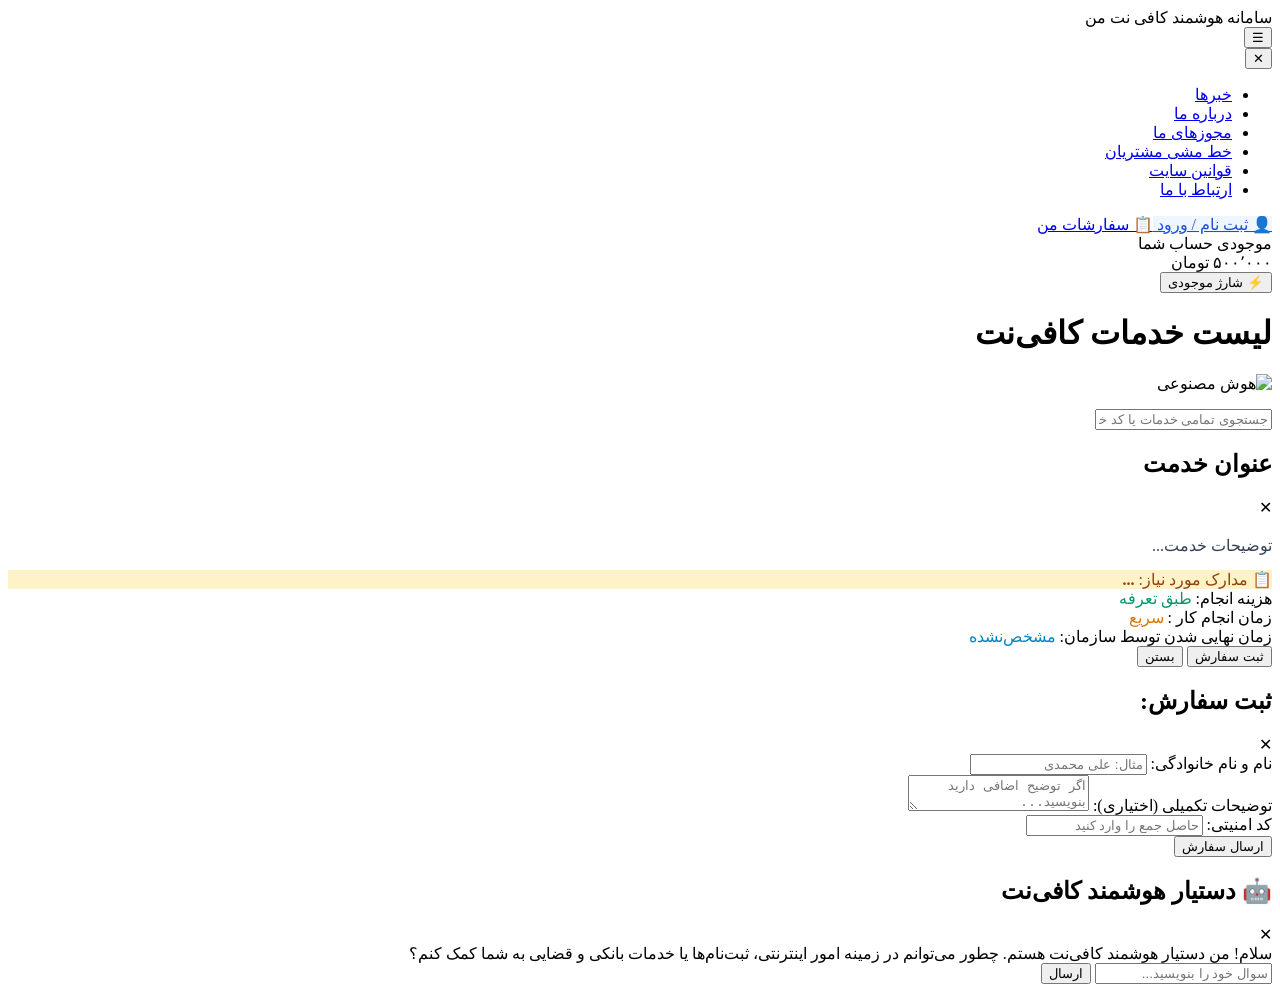
==== index.html @ 896f953a "Add files via upload" ====
<!DOCTYPE html>
<html lang="fa" dir="rtl">
<head>
  <meta charset="UTF-8">
  <meta name="viewport" content="width=device-width, initial-scale=1.0, maximum-scale=1.0, user-scalable=no">
  <title>سامانه هوشمند کافی‌نت من</title>
 
  <link rel="stylesheet" href="css/style.css">
  <script src="nav.js"></script>
</head>
<body>
  <!-- هدر و منو از nav.js لود می‌شود -->

  <!-- محتوای اصلی -->
  <main>
    <h1 class="section-title" id="categoryTitle">لیست خدمات کافی‌نت</h1>
    <div class="categories-bar" id="categoriesBar"></div>
    <div class="services-grid" id="servicesGrid"></div>
  </main>

  <!-- دکمه ربات هوش مصنوعی -->
  <div class="ai-bot-btn" id="aiBtn" title="گفتگو با هوش مصنوعی">
    <img src="ia/ai.svg" alt="هوش مصنوعی" style="width:32px; height:32px; object-fit:contain;">
  </div>

  <!-- کادر جستجو -->
  <footer>
    <div class="search-container">
      <ul class="search-results-list" id="searchResults"></ul>
      <div class="search-box">
        <input type="text" id="searchInput" 
               placeholder="جستجوی تمامی خدمات یا کد خدمت..."
               autocomplete="off">
      </div>
    </div>
  </footer>

  <!-- مدال جزئیات خدمت -->
  <div class="modal" id="serviceModal">
    <div class="modal-content">
      <div class="modal-header">
        <h2 id="modalTitle">عنوان خدمت</h2>
        <span style="cursor:pointer;" class="close-btn-trigger">✕</span>
      </div>
      <div class="modal-body">
        <p id="modalDesc" style="margin-bottom: 12px; line-height: 1.6; color: #334155;">توضیحات خدمت...</p>
       
        <div class="info-badge" style="background-color: #fef3c7; color: #92400e;">
          <span>📋 مدارک مورد نیاز:</span>
          <span id="modalDocs" style="font-weight: bold;">...</span>
        </div>
        <div class="info-badge">
          <span>هزینه انجام:</span>
          <span id="modalCost" style="color: #059669;">طبق تعرفه</span>
        </div>
        <div class="info-badge">
          <span>زمان انجام کار :</span>
          <span id="modalTime" style="color: #d97706;">سریع</span>
        </div>
        <div class="info-badge">
          <span>زمان نهایی شدن توسط سازمان:</span>
          <span id="modalSystemTime" style="color: #0284c7;">مشخص‌نشده</span>
        </div>
        <div class="btn-group">
          <button class="order-btn" id="openOrderFromServiceBtn">ثبت سفارش</button>
          <button class="close-modal-btn close-btn-trigger">بستن</button>
        </div>
      </div>
    </div>
  </div>

  <!-- مدال ثبت سفارش -->
  <div class="modal" id="orderModal">
    <div class="modal-content">
      <div class="modal-header">
        <h2>ثبت سفارش: <span id="orderServiceTitle" style="color: var(--secondary-color);"></span></h2>
        <span style="cursor:pointer;" class="close-btn-trigger">✕</span>
      </div>
      <form id="orderForm">
        <div class="form-group">
          <label>نام و نام خانوادگی:</label>
          <input type="text" id="custName" required placeholder="مثال: علی محمدی">
        </div>
        <div id="dynamicInputsContainer"></div>
        <div class="form-group">
          <label>توضیحات تکمیلی (اختیاری):</label>
          <textarea id="custNotes" rows="2" placeholder="اگر توضیح اضافی دارید بنویسید..."></textarea>
        </div>
        <div class="form-group" id="captchaBox">
          <label>کد امنیتی: <span id="captchaQuestion" style="color:#1e3a8a; font-weight:800;"></span></label>
          <input type="number" id="captchaAnswer" required placeholder="حاصل جمع را وارد کنید" inputmode="numeric">
        </div>
        <button type="submit" class="submit-order-btn" id="submitBtn">ارسال سفارش</button>
      </form>
    </div>
  </div>

  <!-- مدال هوش مصنوعی -->
  <div class="modal" id="aiModal">
    <div class="modal-content">
      <div class="modal-header">
        <h2>🤖 دستیار هوشمند کافی‌نت</h2>
        <span style="cursor:pointer;" class="close-btn-trigger">✕</span>
      </div>
      <div class="chat-box" id="chatBox">
        <div class="chat-msg ai">سلام! من دستیار هوشمند کافی‌نت هستم. چطور می‌توانم در زمینه امور اینترنتی، ثبت‌نام‌ها یا خدمات بانکی و قضایی به شما کمک کنم؟</div>
      </div>
      <div class="chat-input-area">
        <input type="text" id="chatInput" placeholder="سوال خود را بنویسید...">
        <button class="chat-send-btn" id="aiSendBtn">ارسال</button>
      </div>
    </div>
  </div>

  <script type="module" src="index.js"></script>
</body>
</html>
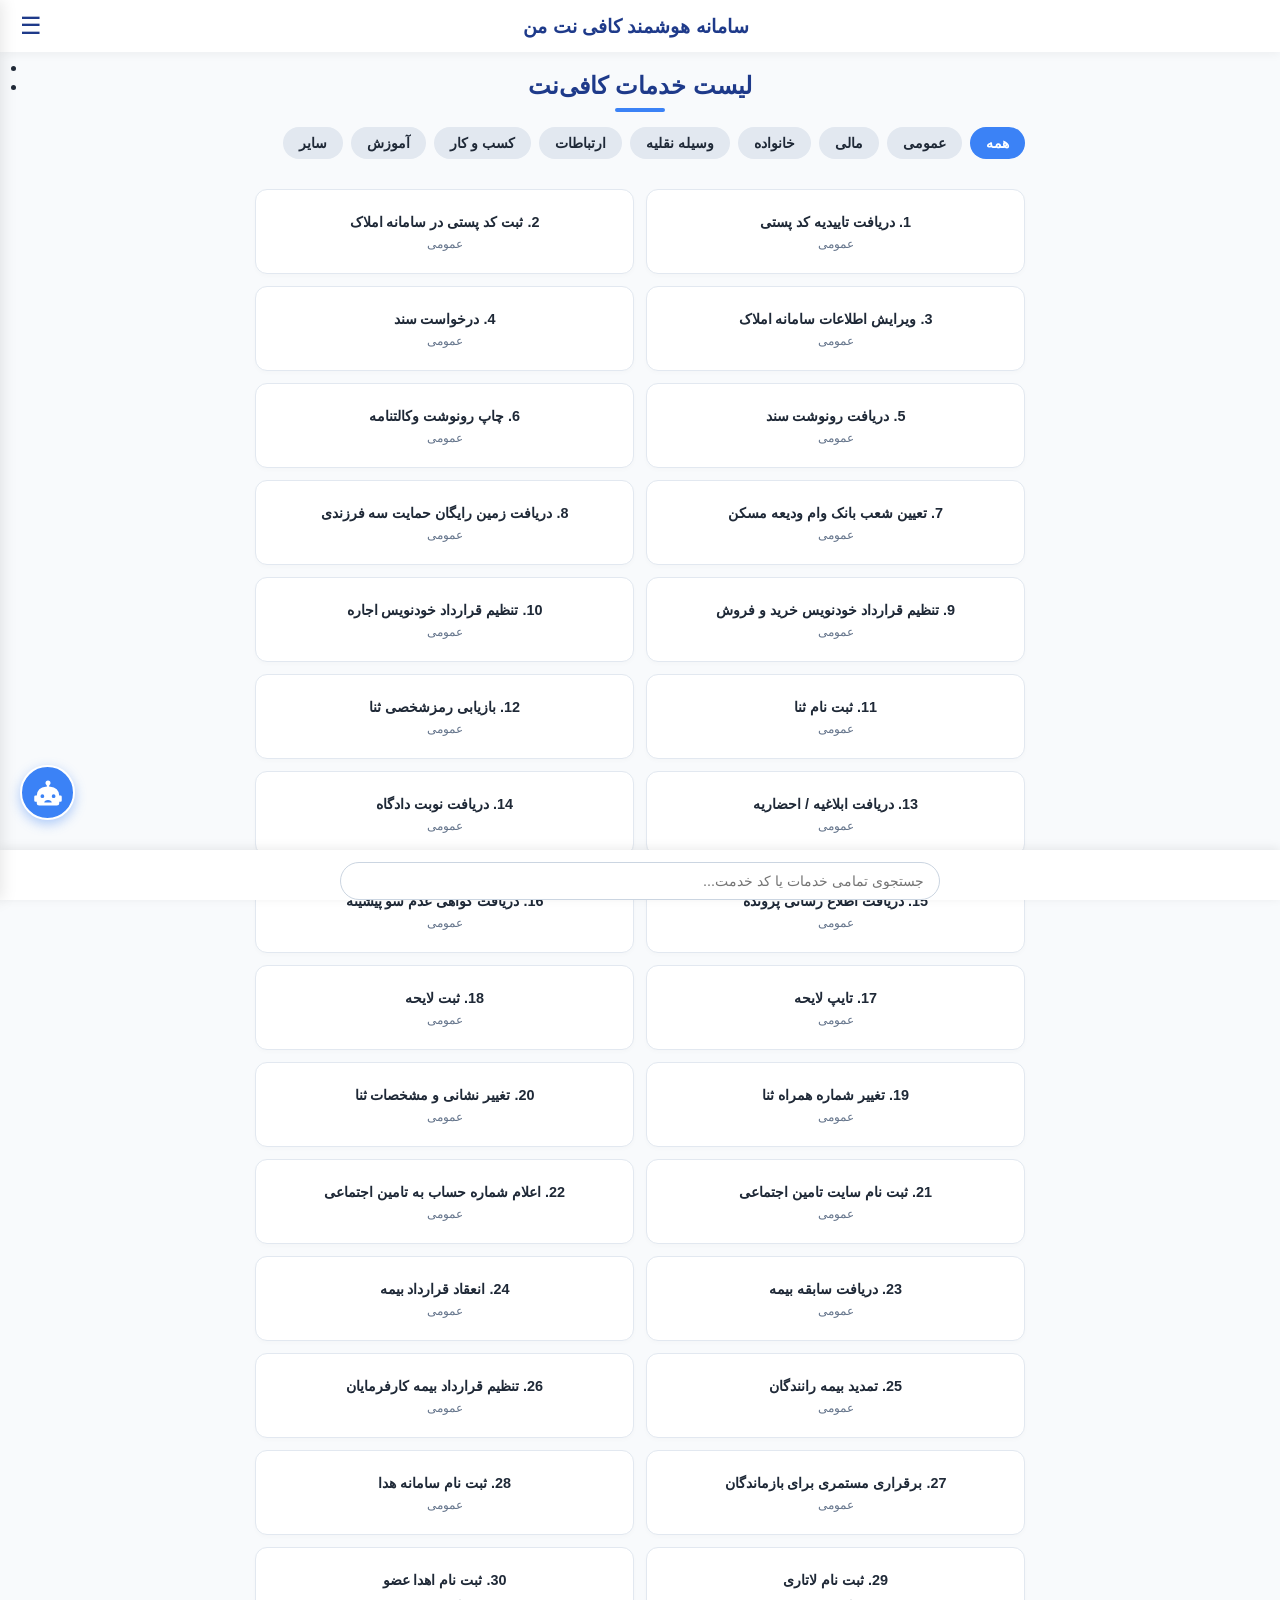
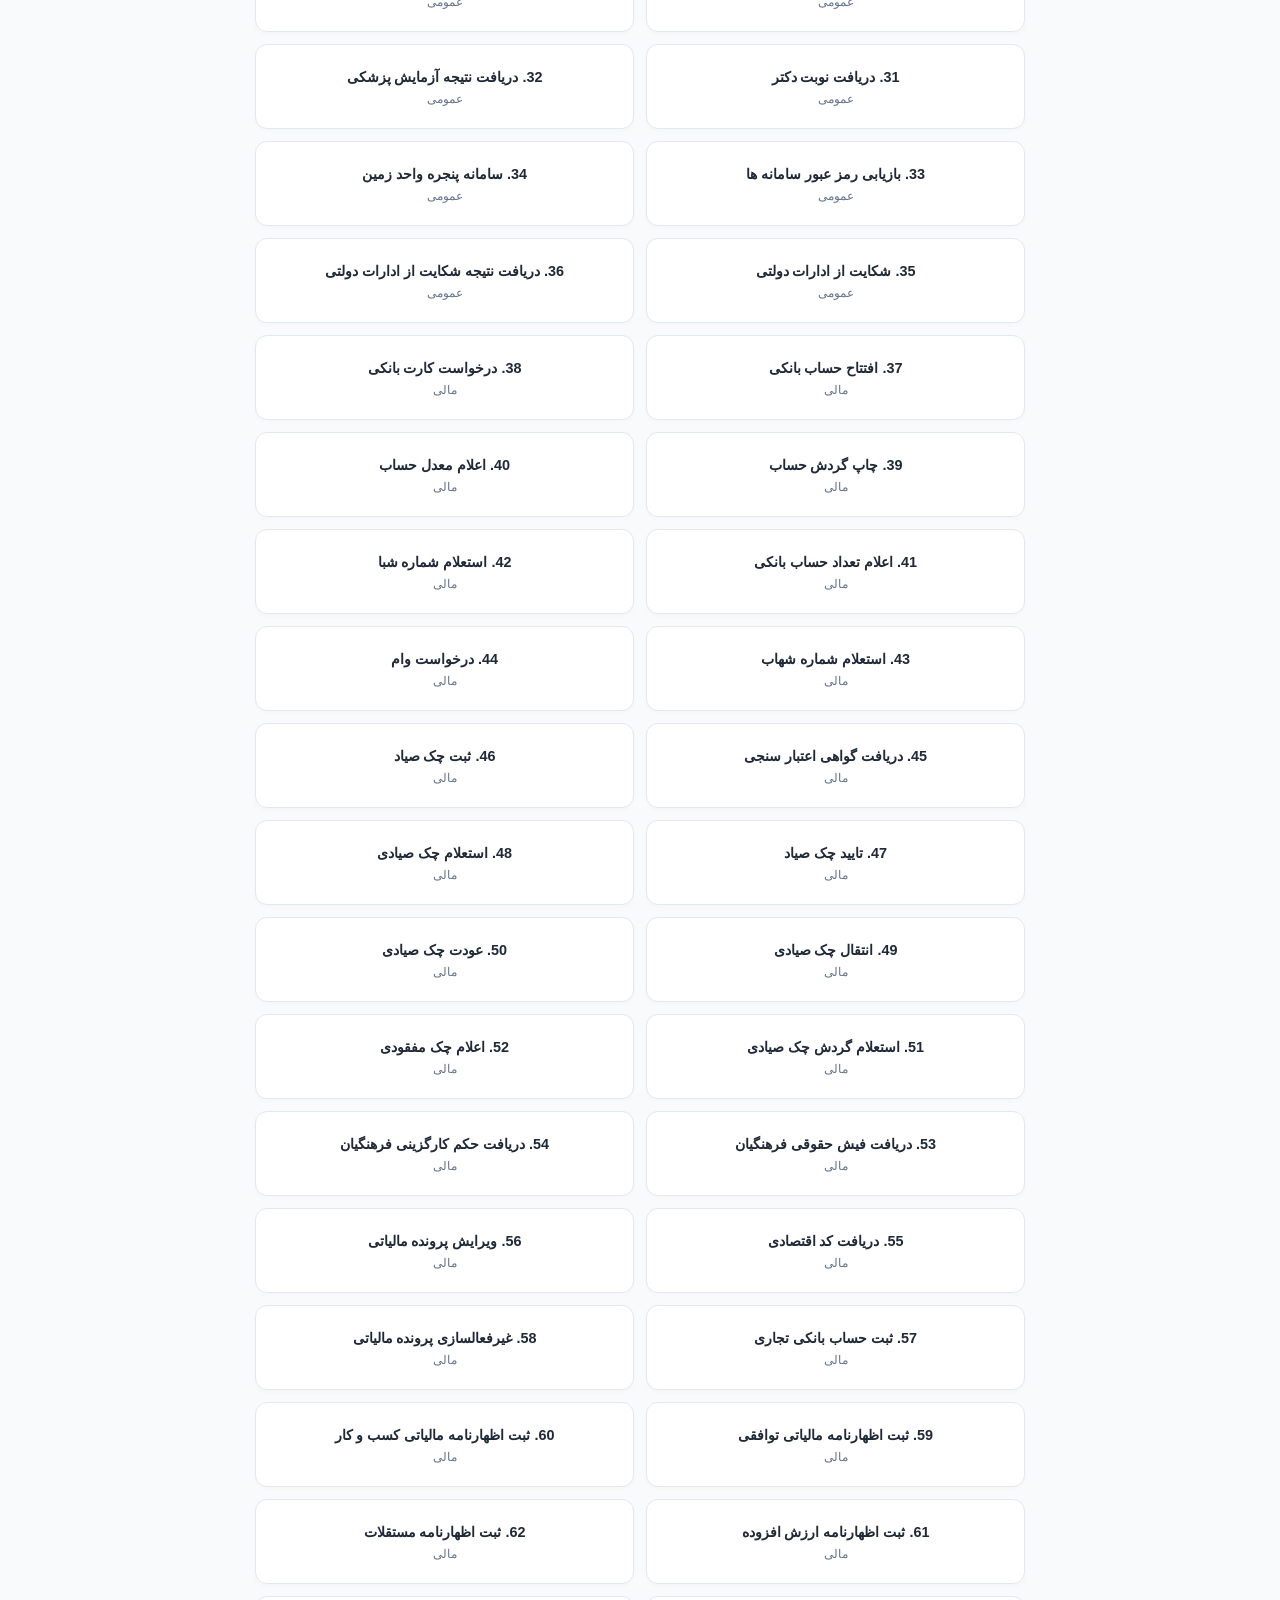
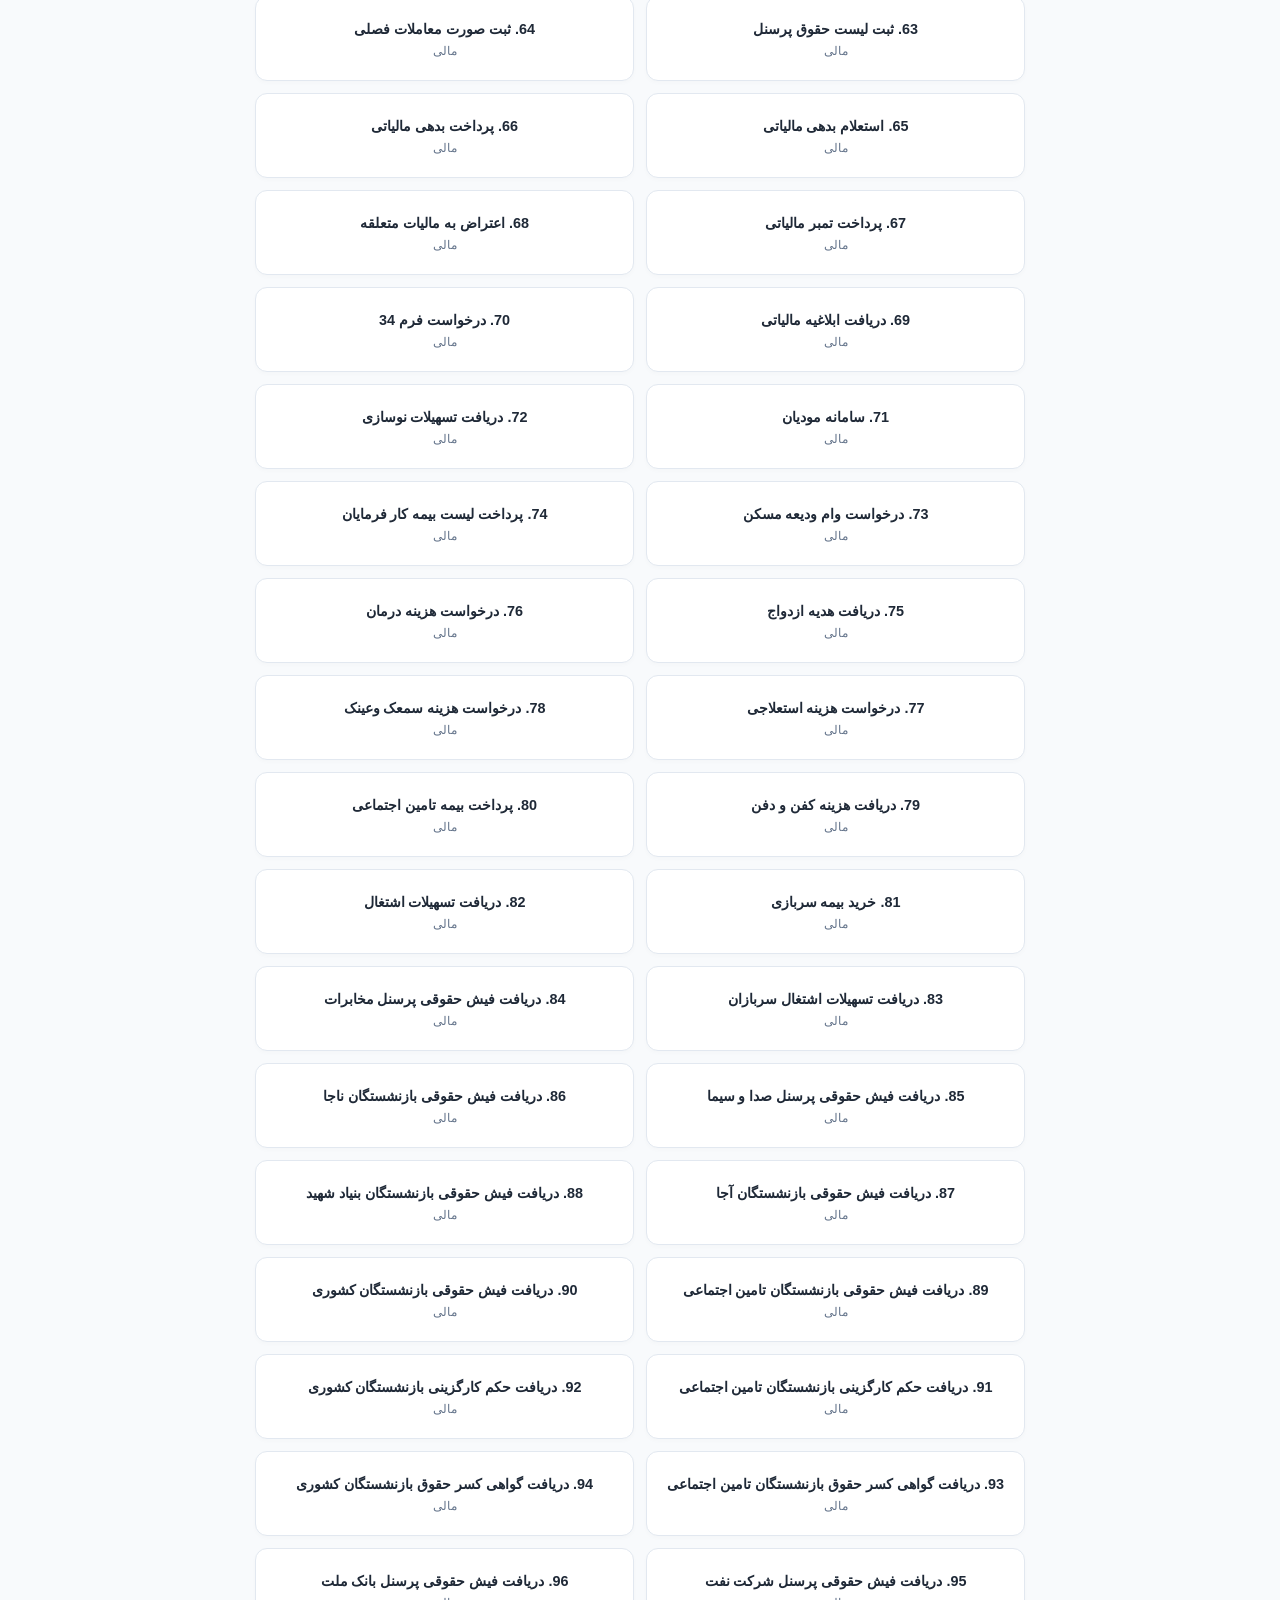
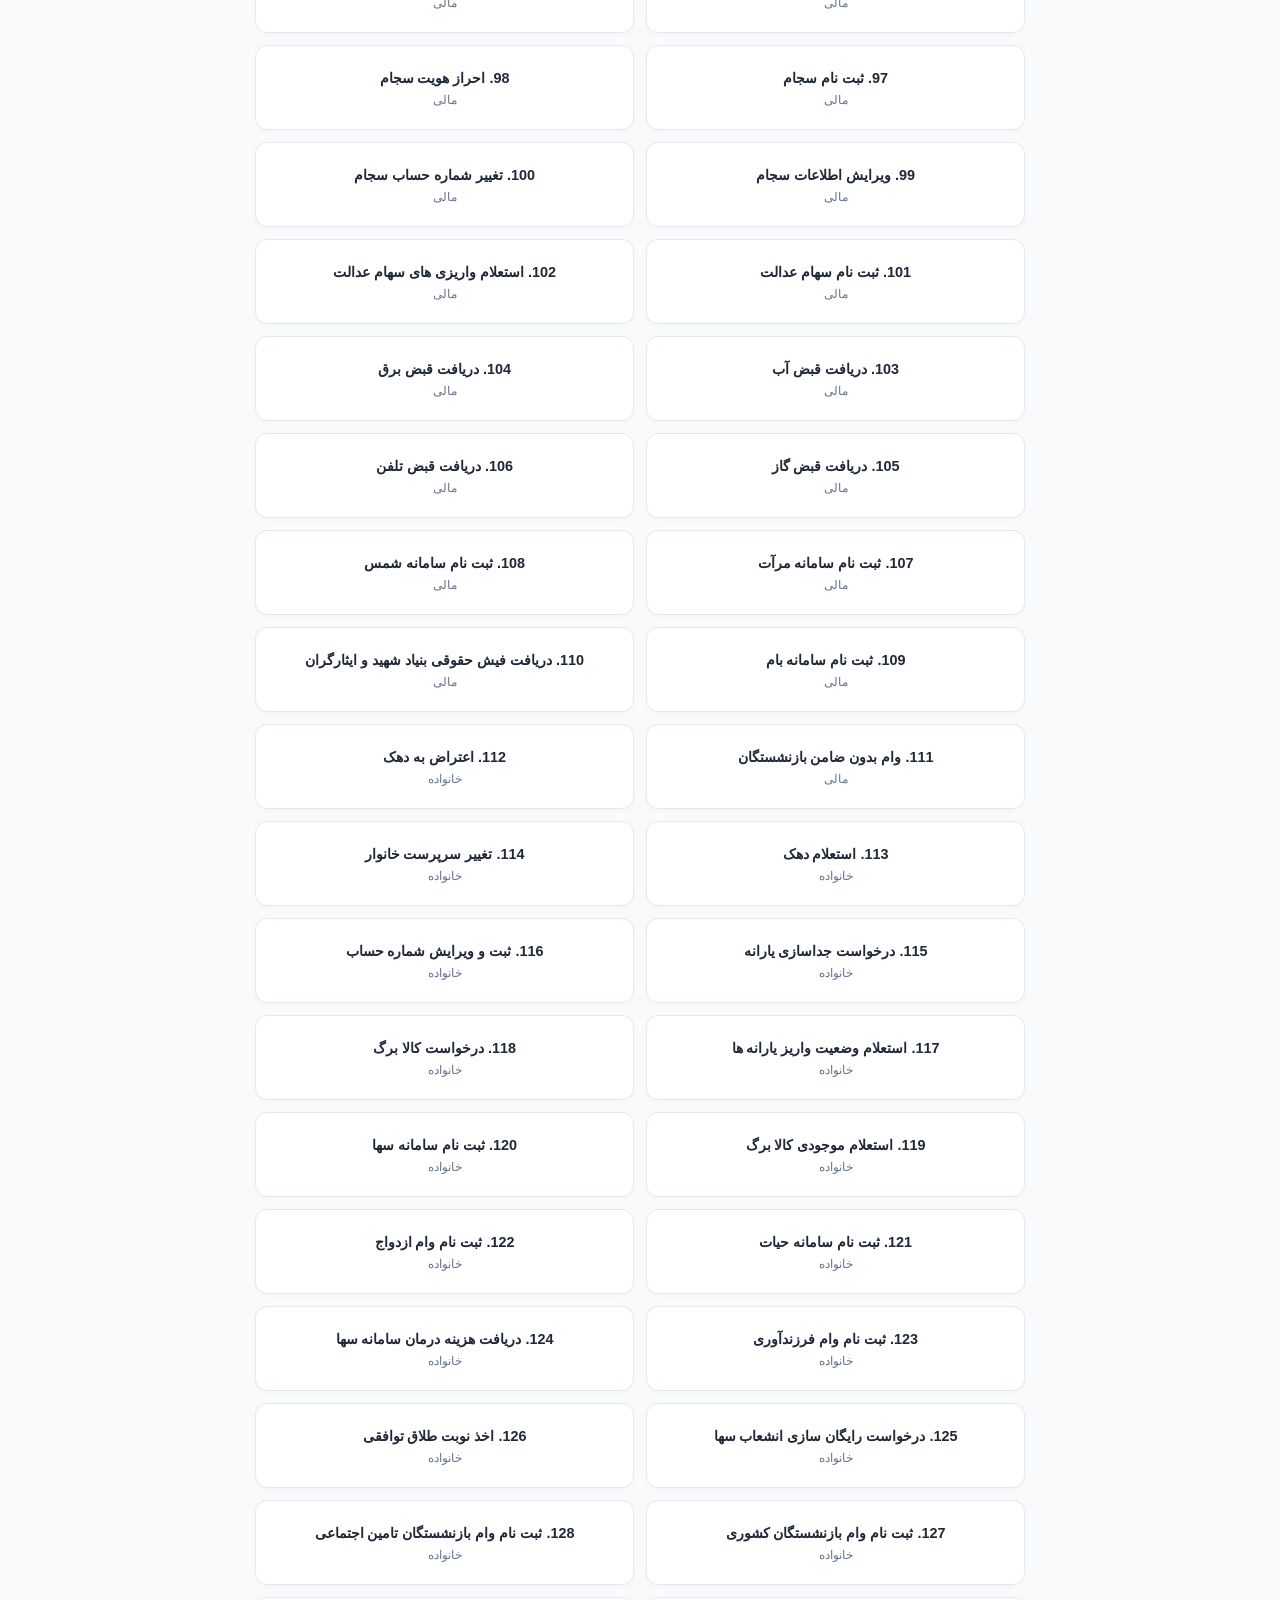
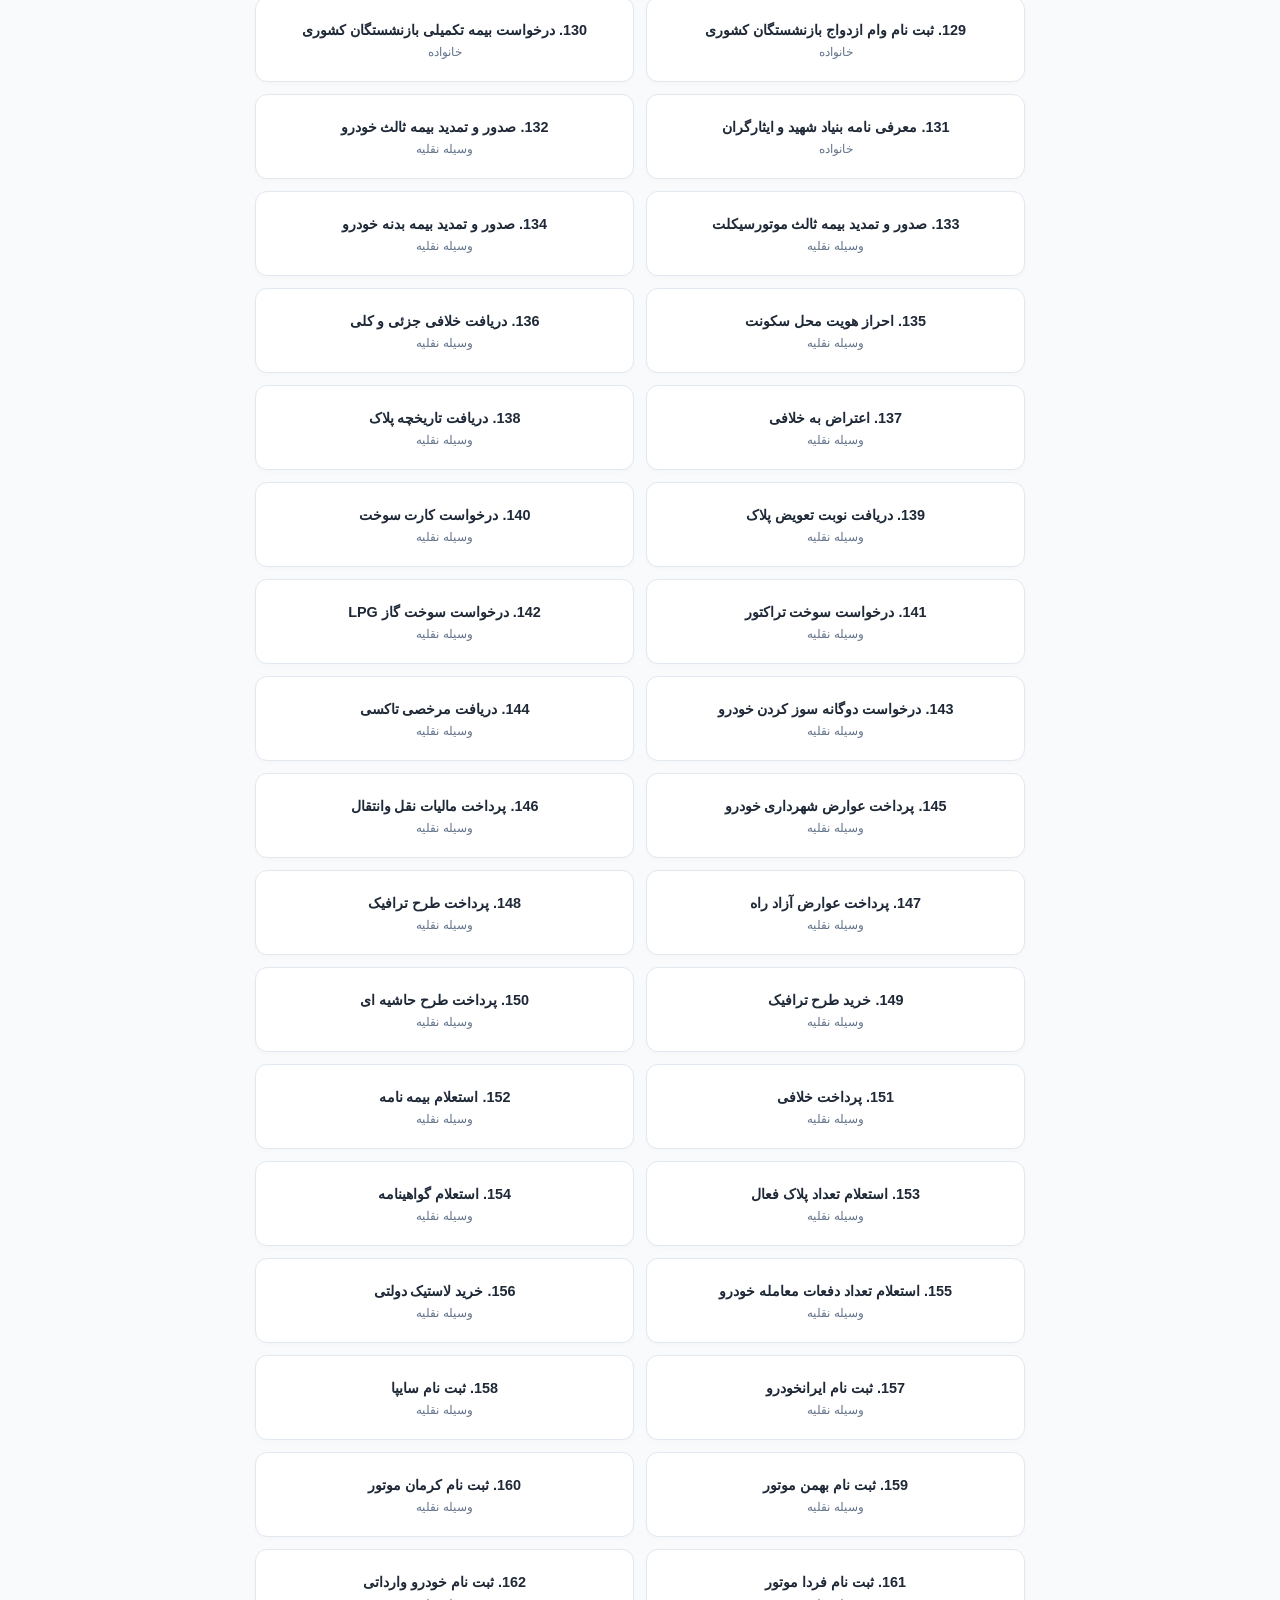
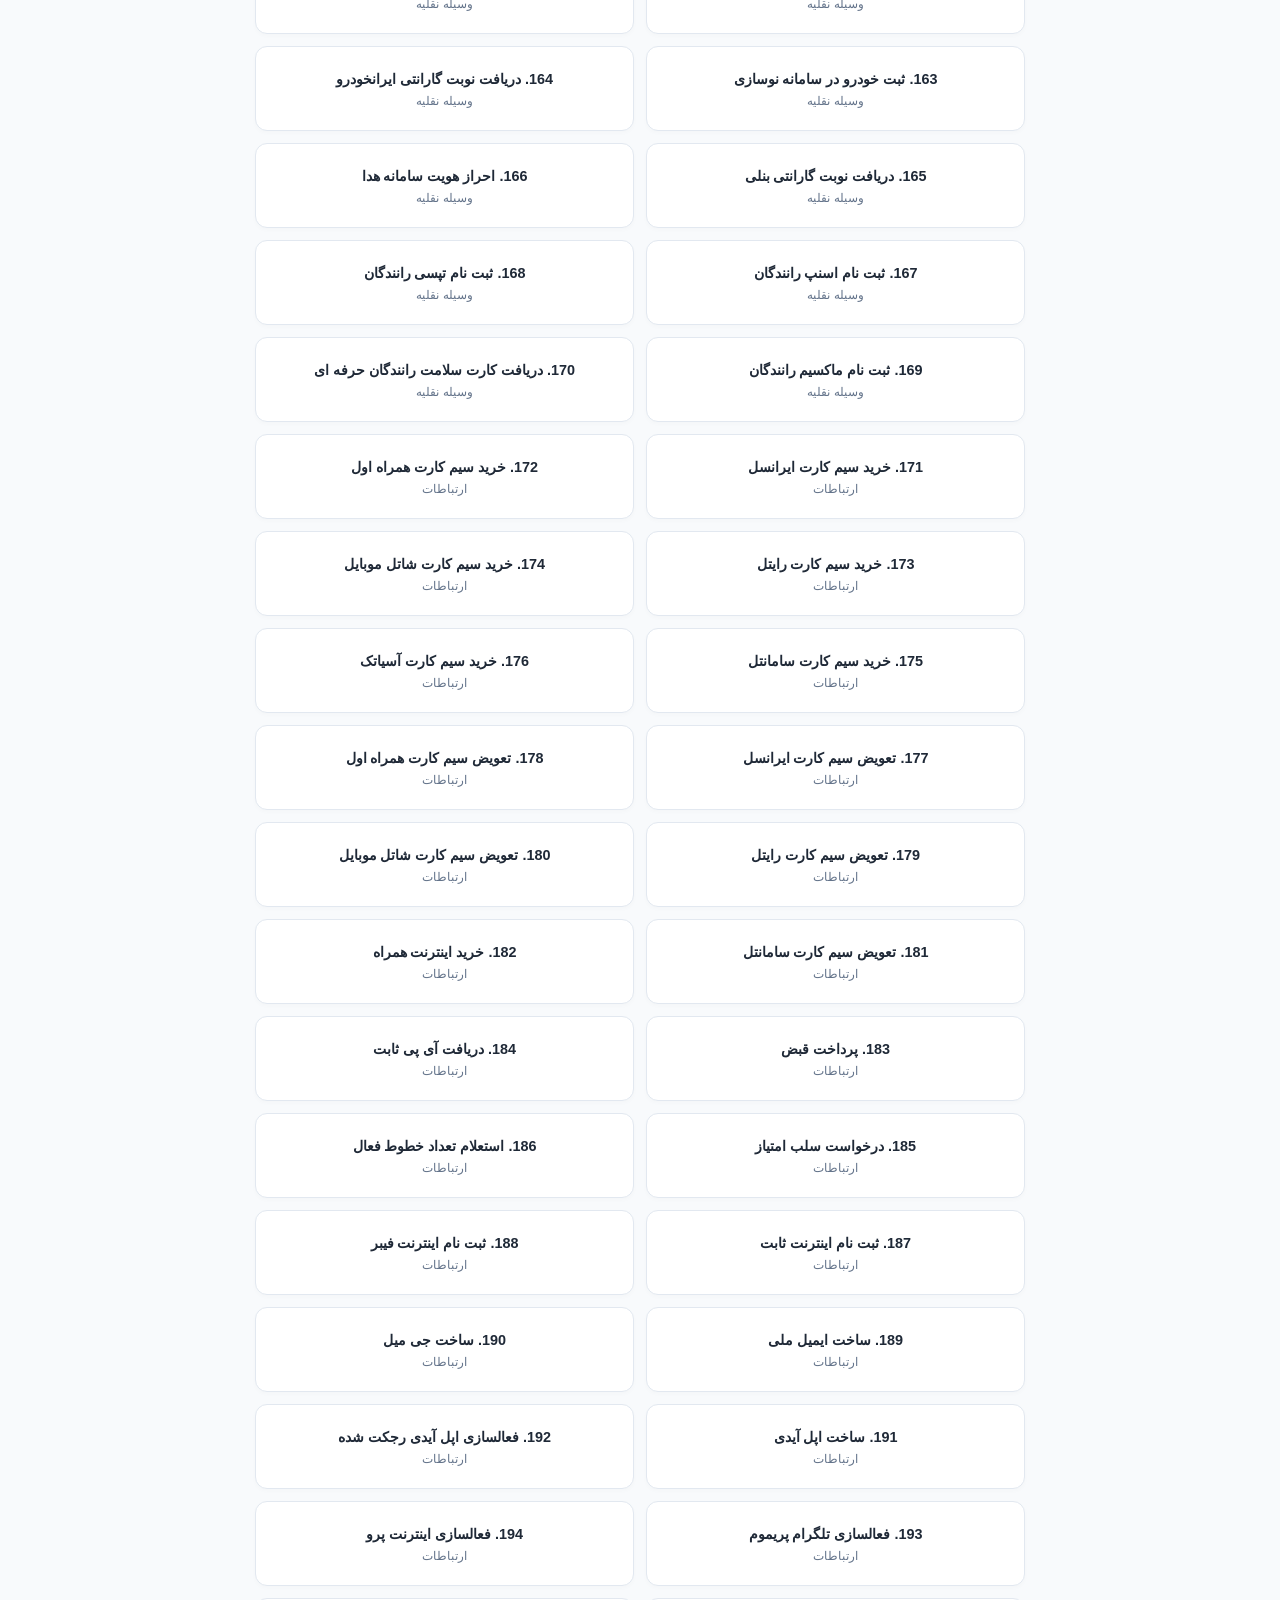
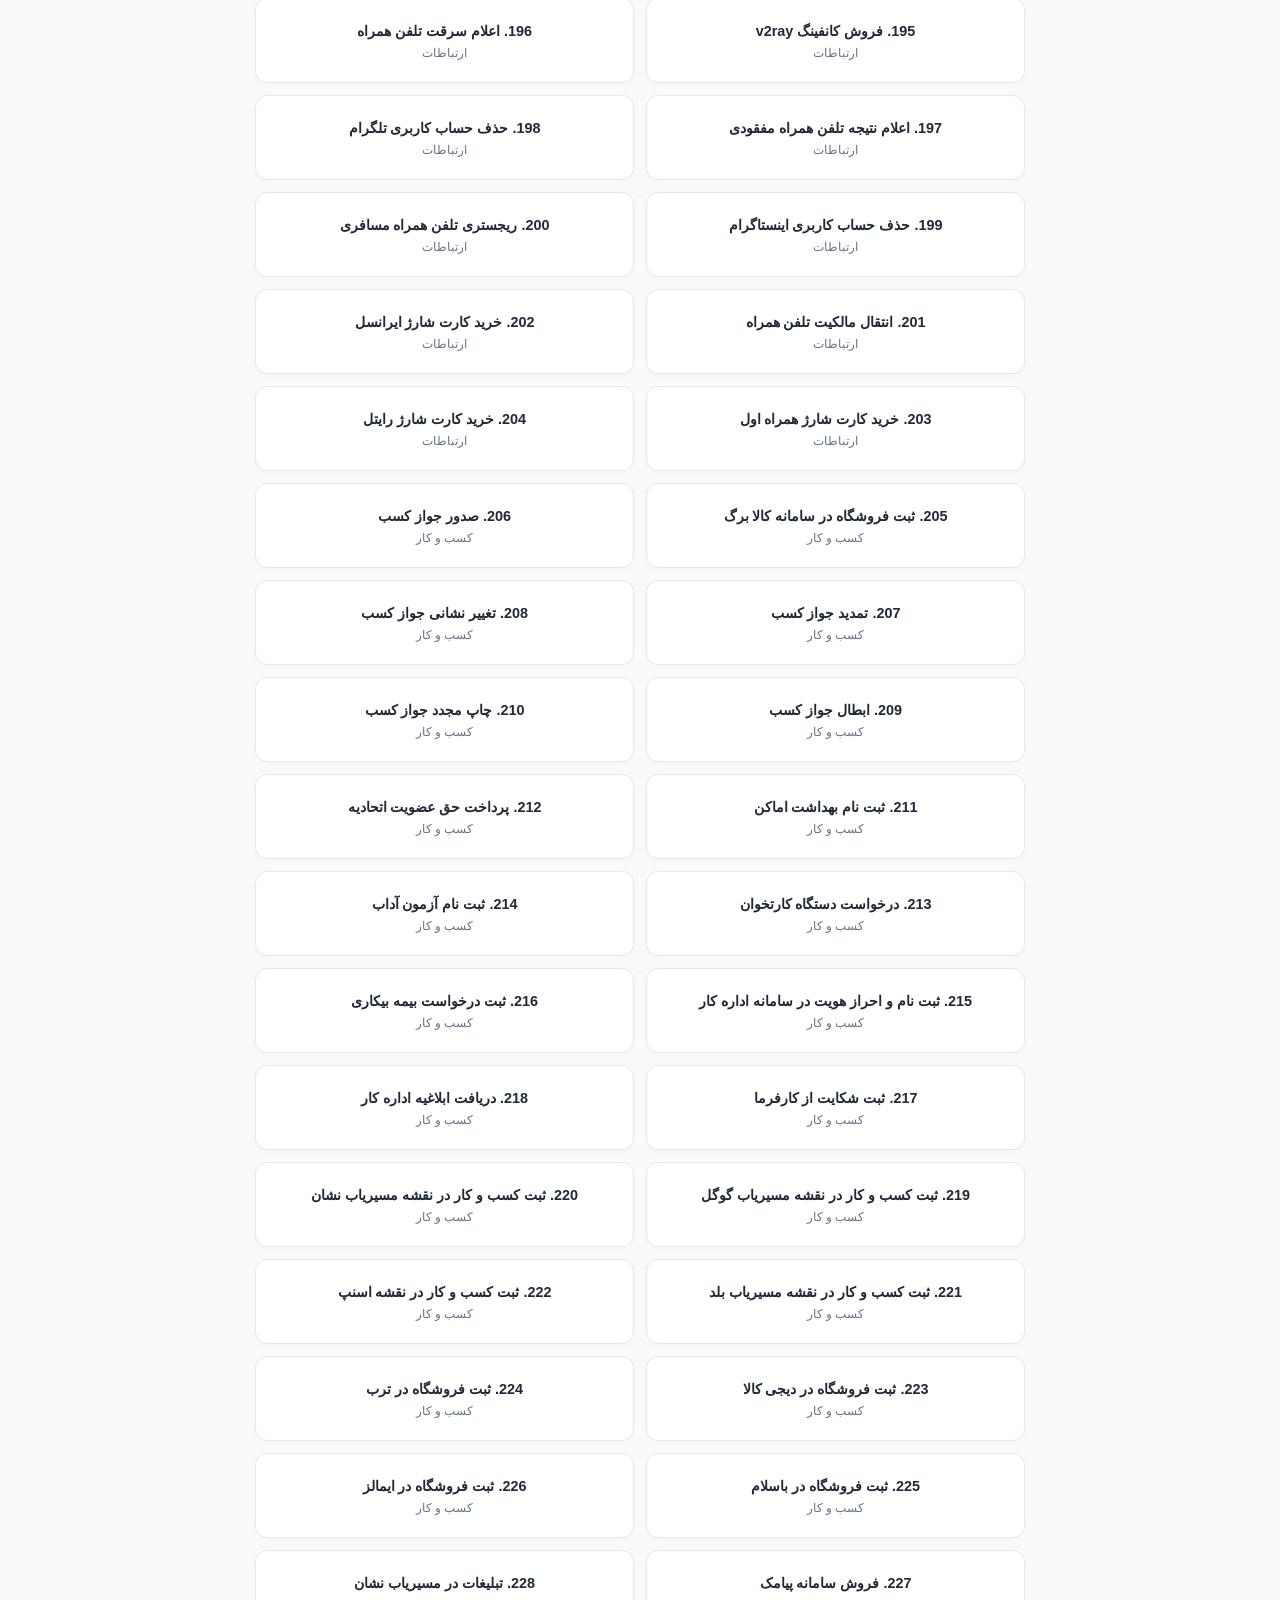
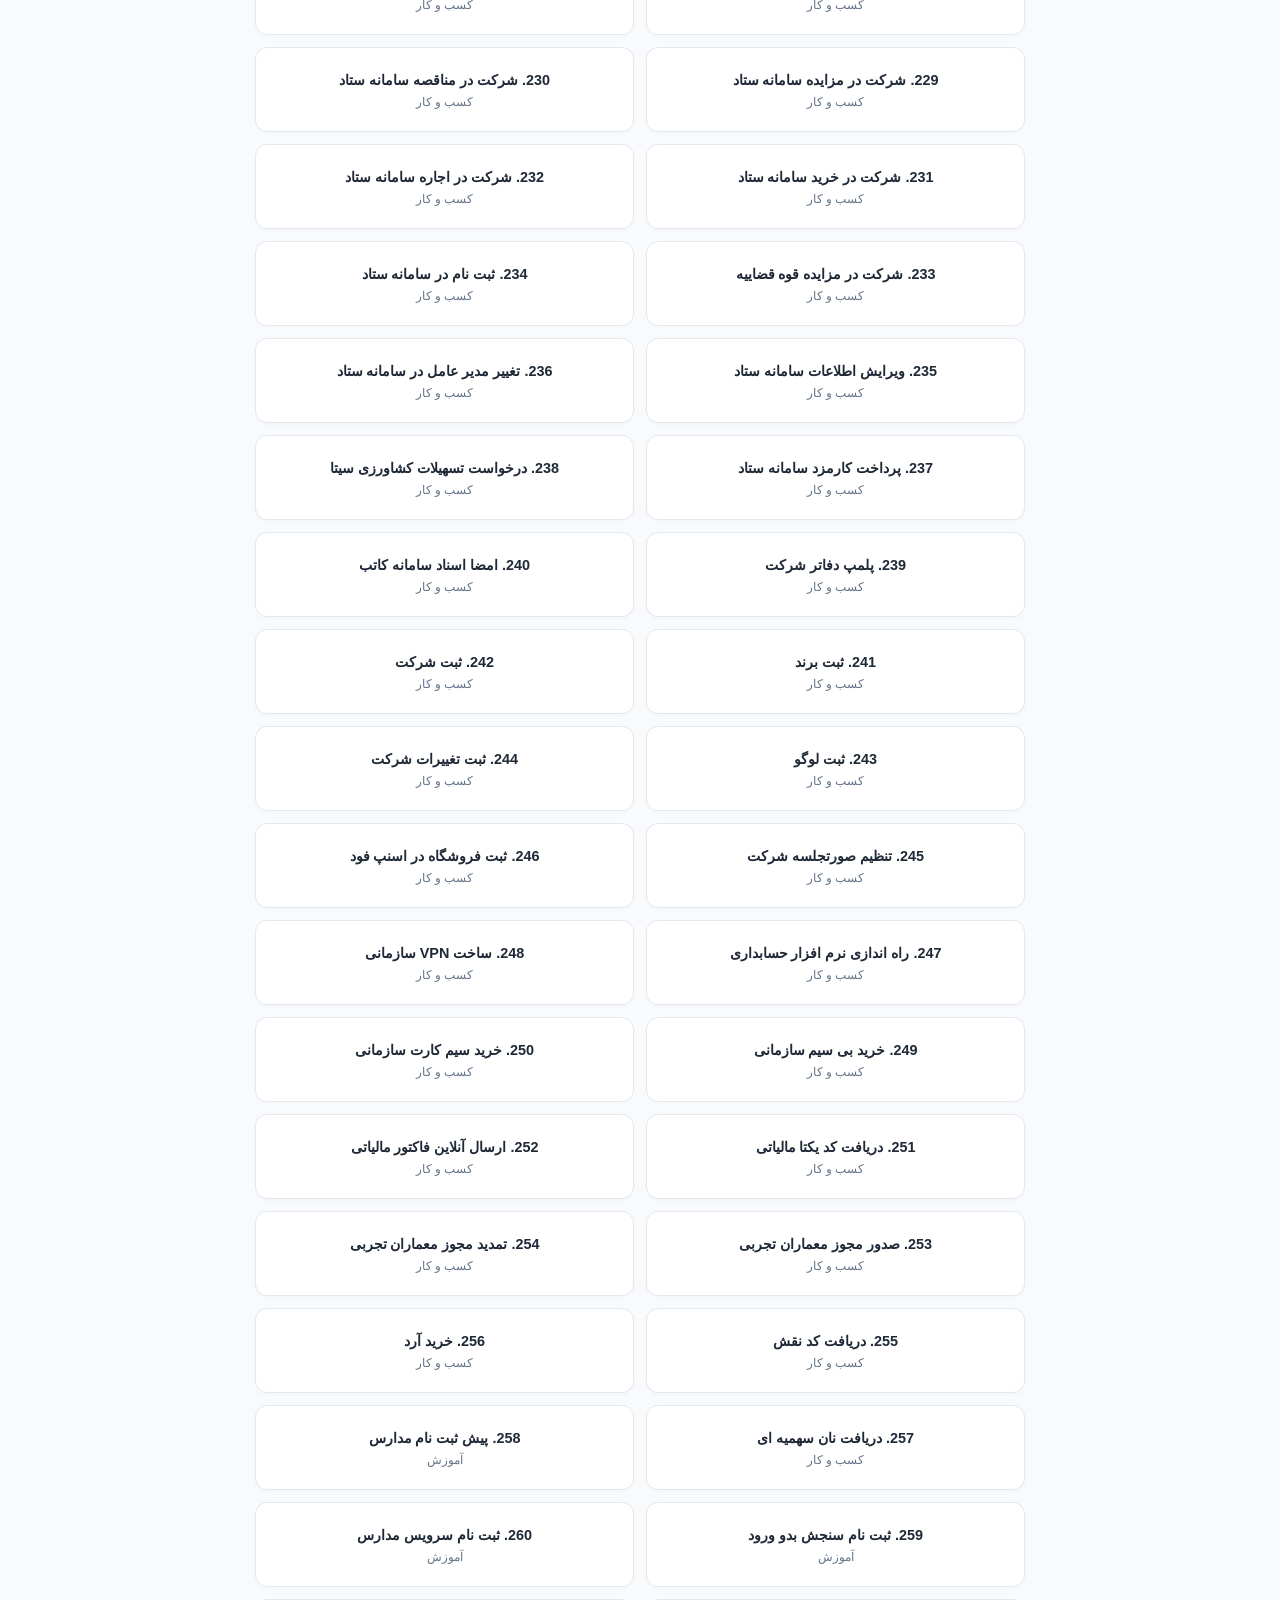
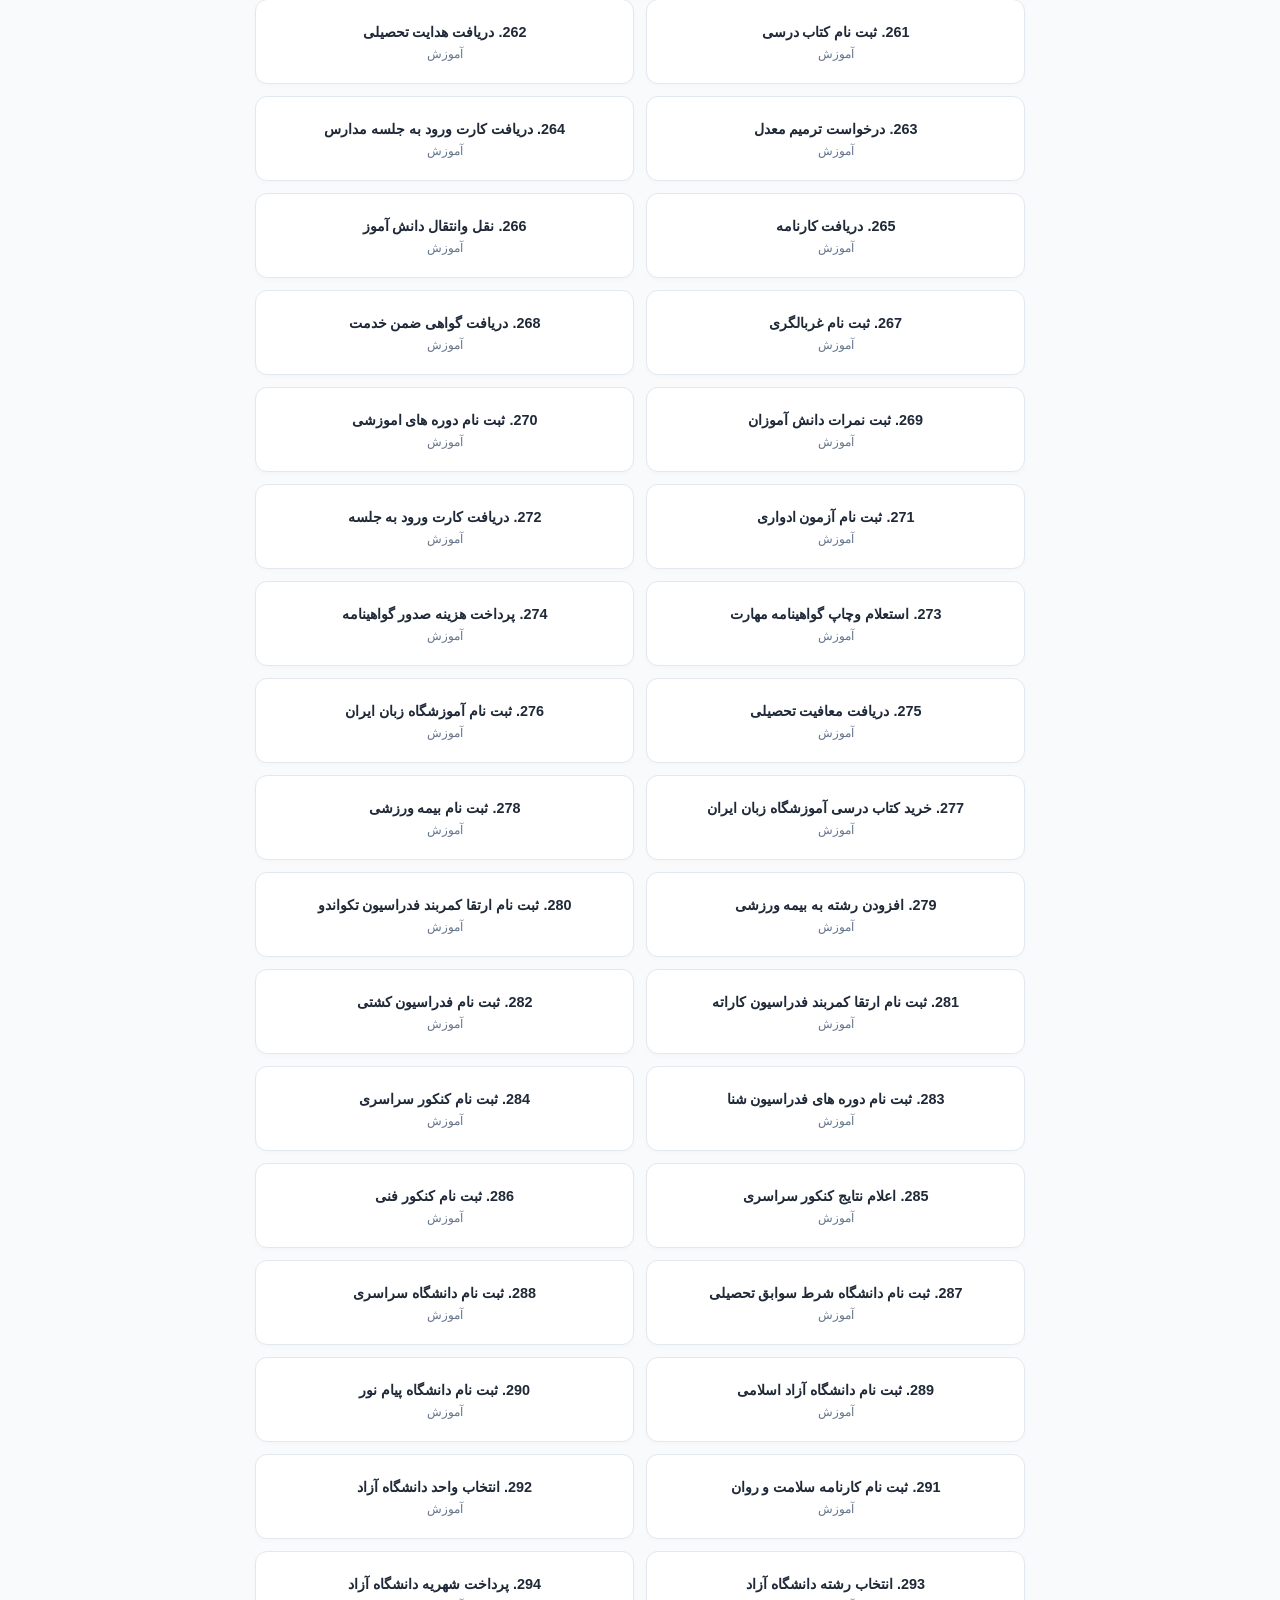
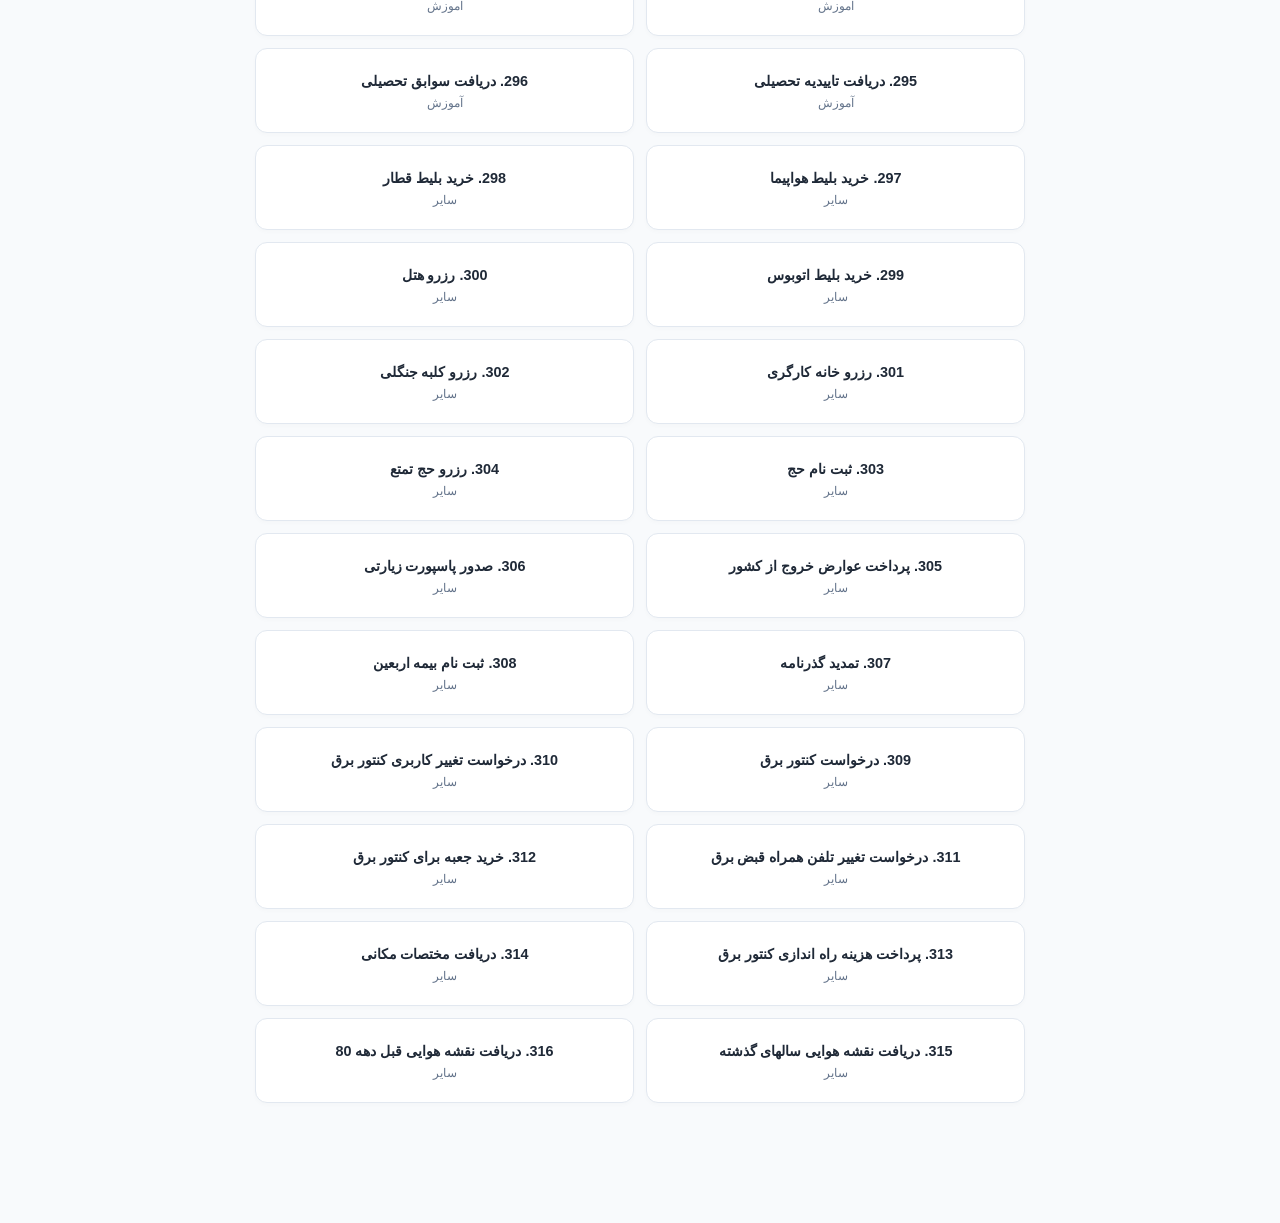
==== commit e79e961a: "Add files via upload" ====
--- a/index.html
+++ b/index.html
@@ -4,12 +4,30 @@
   <meta charset="UTF-8">
   <meta name="viewport" content="width=device-width, initial-scale=1.0, maximum-scale=1.0, user-scalable=no">
   <title>سامانه هوشمند کافی‌نت من</title>
- 
-  <link rel="stylesheet" href="css/style.css">
-  <script src="nav.js"></script>
+  
+  <link rel="stylesheet" href="style.css">
+  <script src="https://telegram.org/js/telegram-web-app.js"></script>
 </head>
 <body>
-  <!-- هدر و منو از nav.js لود می‌شود -->
+
+  <!-- هدر -->
+  <header>
+    <div style="width: 30px;"></div>
+    <div class="logo-container">
+      <div class="logo">سامانه هوشمند کافی نت من</div>
+    </div>
+    <button class="hamburger-btn" onclick="toggleMenu()">☰</button>
+  </header>
+
+  <!-- منوی کشویی -->
+  <div class="overlay" id="overlay" onclick="toggleMenu()"></div>
+  <nav class="nav-menu" id="navMenu">
+    <button class="close-btn" onclick="toggleMenu()">✕</button>
+    <ul>
+      <li><a href="about.html">درباره ما</a></li>
+      <li><a href="contact.html">ارتباط با ما</a></li>
+    </ul>
+  </nav>
 
   <!-- محتوای اصلی -->
   <main>
@@ -19,8 +37,10 @@
   </main>
 
   <!-- دکمه ربات هوش مصنوعی -->
-  <div class="ai-bot-btn" id="aiBtn" title="گفتگو با هوش مصنوعی">
-    <img src="ia/ai.svg" alt="هوش مصنوعی" style="width:32px; height:32px; object-fit:contain;">
+  <div class="ai-bot-btn" onclick="openAiChat()" title="گفتگو با هوش مصنوعی">
+    <svg viewBox="0 0 24 24">
+      <path d="M12,2A2,2 0 0,1 14,4C14,4.74 13.6,5.39 13,5.73V7H14A7,7 0 0,1 21,14H22A1,1 0 0,1 23,15V18A1,1 0 0,1 22,19H21V20A2,2 0 0,1 19,22H5A2,2 0 0,1 3,20V19H2A1,1 0 0,1 1,18V15A1,1 0 0,1 2,14H3A7,7 0 0,1 10,7H11V5.73C10.4,5.39 10,4.74 10,4A2,2 0 0,1 12,2M7.5,13A1.5,1.5 0 0,0 6,14.5A1.5,1.5 0 0,0 7.5,16A1.5,1.5 0 0,0 9,14.5A1.5,1.5 0 0,0 7.5,13M16.5,13A1.5,1.5 0 0,0 15,14.5A1.5,1.5 0 0,0 16.5,16A1.5,1.5 0 0,0 18,14.5A1.5,1.5 0 0,0 16.5,13M12,17.5C10.33,17.5 9,18.39 9,19.5H15C15,18.39 13.67,17.5 12,17.5Z"/>
+    </svg>
   </div>
 
   <!-- کادر جستجو -->
@@ -28,9 +48,7 @@
     <div class="search-container">
       <ul class="search-results-list" id="searchResults"></ul>
       <div class="search-box">
-        <input type="text" id="searchInput" 
-               placeholder="جستجوی تمامی خدمات یا کد خدمت..."
-               autocomplete="off">
+        <input type="text" id="searchInput" onkeyup="liveSearch()" placeholder="جستجوی تمامی خدمات یا کد خدمت...">
       </div>
     </div>
   </footer>
@@ -40,30 +58,32 @@
     <div class="modal-content">
       <div class="modal-header">
         <h2 id="modalTitle">عنوان خدمت</h2>
-        <span style="cursor:pointer;" class="close-btn-trigger">✕</span>
+        <span style="cursor:pointer;" onclick="closeModal('serviceModal')">✕</span>
       </div>
       <div class="modal-body">
         <p id="modalDesc" style="margin-bottom: 12px; line-height: 1.6; color: #334155;">توضیحات خدمت...</p>
-       
+        
         <div class="info-badge" style="background-color: #fef3c7; color: #92400e;">
           <span>📋 مدارک مورد نیاز:</span>
           <span id="modalDocs" style="font-weight: bold;">...</span>
         </div>
+
         <div class="info-badge">
           <span>هزینه انجام:</span>
           <span id="modalCost" style="color: #059669;">طبق تعرفه</span>
         </div>
         <div class="info-badge">
-          <span>زمان انجام کار :</span>
+          <span>زمان احتمالی:</span>
           <span id="modalTime" style="color: #d97706;">سریع</span>
         </div>
         <div class="info-badge">
-          <span>زمان نهایی شدن توسط سازمان:</span>
+          <span>زمان پاسخ سیستم:</span>
           <span id="modalSystemTime" style="color: #0284c7;">مشخص‌نشده</span>
         </div>
+
         <div class="btn-group">
-          <button class="order-btn" id="openOrderFromServiceBtn">ثبت سفارش</button>
-          <button class="close-modal-btn close-btn-trigger">بستن</button>
+          <button class="order-btn" onclick="openOrderModal()">ثبت سفارش</button>
+          <button class="close-modal-btn" onclick="closeModal('serviceModal')">بستن</button>
         </div>
       </div>
     </div>
@@ -74,21 +94,19 @@
     <div class="modal-content">
       <div class="modal-header">
         <h2>ثبت سفارش: <span id="orderServiceTitle" style="color: var(--secondary-color);"></span></h2>
-        <span style="cursor:pointer;" class="close-btn-trigger">✕</span>
-      </div>
-      <form id="orderForm">
+        <span style="cursor:pointer;" onclick="closeModal('orderModal')">✕</span>
+      </div>
+      <form onsubmit="submitOrder(event)">
         <div class="form-group">
           <label>نام و نام خانوادگی:</label>
           <input type="text" id="custName" required placeholder="مثال: علی محمدی">
         </div>
+
         <div id="dynamicInputsContainer"></div>
+
         <div class="form-group">
           <label>توضیحات تکمیلی (اختیاری):</label>
           <textarea id="custNotes" rows="2" placeholder="اگر توضیح اضافی دارید بنویسید..."></textarea>
-        </div>
-        <div class="form-group" id="captchaBox">
-          <label>کد امنیتی: <span id="captchaQuestion" style="color:#1e3a8a; font-weight:800;"></span></label>
-          <input type="number" id="captchaAnswer" required placeholder="حاصل جمع را وارد کنید" inputmode="numeric">
         </div>
         <button type="submit" class="submit-order-btn" id="submitBtn">ارسال سفارش</button>
       </form>
@@ -100,18 +118,262 @@
     <div class="modal-content">
       <div class="modal-header">
         <h2>🤖 دستیار هوشمند کافی‌نت</h2>
-        <span style="cursor:pointer;" class="close-btn-trigger">✕</span>
+        <span style="cursor:pointer;" onclick="closeModal('aiModal')">✕</span>
       </div>
       <div class="chat-box" id="chatBox">
         <div class="chat-msg ai">سلام! من دستیار هوشمند کافی‌نت هستم. چطور می‌توانم در زمینه امور اینترنتی، ثبت‌نام‌ها یا خدمات بانکی و قضایی به شما کمک کنم؟</div>
       </div>
       <div class="chat-input-area">
-        <input type="text" id="chatInput" placeholder="سوال خود را بنویسید...">
-        <button class="chat-send-btn" id="aiSendBtn">ارسال</button>
+        <input type="text" id="chatInput" placeholder="سوال خود را بنویسید..." onkeypress="handleKeyPress(event)">
+        <button class="chat-send-btn" onclick="sendAiMessage()" id="aiSendBtn">ارسال</button>
       </div>
     </div>
   </div>
 
-  <script type="module" src="index.js"></script>
+  <!-- فراخوانی اسکریپت جداگانه هوش مصنوعی -->
+  <script src="ai.js"></script>
+
+  <!-- اسکریپت اصلی سایت -->
+  <script>
+    const BALE_BOT_TOKEN = "877619133:9LBldbNTxSFZ9jfwKSVtC-5Tb0CX3yNkJL4";
+    const BALE_CHAT_ID = "5040875422";
+
+    let services = [];
+    let currentCategory = 'همه';
+    let currentSelectedServiceObj = null;
+
+    fetch('services.json')
+      .then(response => {
+        if (!response.ok) throw new Error("فایل JSON یافت نشد.");
+        return response.json();
+      })
+      .then(data => {
+        services = data;
+        renderCategories();
+        renderServices();
+        if (typeof initSystemPrompt === 'function') initSystemPrompt();
+      })
+      .catch(error => {
+        console.error('خطا در بارگذاری خدمات:', error);
+      });
+
+    function renderCategories() {
+      const categories = ['همه', ...new Set(services.map(s => s.cat))];
+      const container = document.getElementById('categoriesBar');
+      container.innerHTML = categories.map(cat => `
+        <button class="category-chip ${cat === currentCategory ? 'active' : ''}" onclick="filterCategory('${cat}')">${cat}</button>
+      `).join('');
+    }
+
+    function filterCategory(cat) {
+      currentCategory = cat;
+      renderCategories();
+      renderServices();
+    }
+
+    function renderServices() {
+      const grid = document.getElementById('servicesGrid');
+      const filtered = currentCategory === 'همه' 
+        ? services 
+        : services.filter(s => s.cat === currentCategory);
+
+      grid.innerHTML = filtered.map(s => `
+        <div class="service-card" onclick="openServiceModal('${s.id}')">
+          <h3>${s.id}. ${s.title}</h3>
+          <span class="category-tag">${s.cat}</span>
+        </div>
+      `).join('');
+    }
+
+    function toggleMenu() {
+      document.getElementById('navMenu').classList.toggle('active');
+      document.getElementById('overlay').classList.toggle('active');
+    }
+
+    function openServiceModal(serviceId) {
+      const item = services.find(s => s.id == serviceId);
+      if (!item) return;
+
+      currentSelectedServiceObj = item;
+      document.getElementById('modalTitle').innerText = `${item.id}. ${item.title}`;
+      
+      document.getElementById('modalDesc').innerText = item.decs || item.desc || 'توضیحی برای این خدمت ثبت نشده است.';
+      document.getElementById('modalDocs').innerText = item.docs || 'مدارک خاصی ذکر نشده است.';
+      document.getElementById('modalCost').innerText = item.cost || 'طبق تعرفه';
+      document.getElementById('modalTime').innerText = item.time || 'سریع';
+      document.getElementById('modalSystemTime').innerText = item.systemTime || item.system_time || 'مشخص‌نشده';
+      
+      document.getElementById('serviceModal').style.display = 'flex';
+    }
+
+    function openOrderModal(serviceIdentifier) {
+      if (serviceIdentifier) {
+        const found = services.find(s => `${s.id}. ${s.title}` === serviceIdentifier || s.id == serviceIdentifier || s.title == serviceIdentifier);
+        if (found) currentSelectedServiceObj = found;
+      }
+
+      closeModal('serviceModal');
+      closeModal('aiModal');
+
+      const titleText = currentSelectedServiceObj 
+        ? `${currentSelectedServiceObj.id}. ${currentSelectedServiceObj.title}` 
+        : 'خدمات عمومی';
+
+      document.getElementById('orderServiceTitle').innerText = titleText;
+
+      const container = document.getElementById('dynamicInputsContainer');
+      container.innerHTML = '';
+
+      const rawDocs = currentSelectedServiceObj?.docs || '';
+      
+      let docItems = rawDocs.split(/،|-|\n/).map(d => d.trim()).filter(d => d.length > 0);
+
+      if (docItems.length === 0) {
+        docItems = ['شماره تماس (موبایل)'];
+      }
+
+      docItems.forEach((doc) => {
+        const fieldGroup = document.createElement('div');
+        fieldGroup.className = 'form-group';
+        
+        const label = document.createElement('label');
+        label.innerText = doc + ':';
+
+        let input;
+        if (doc.includes('آدرس') || doc.includes('توضیحات')) {
+          input = document.createElement('textarea');
+          input.rows = 2;
+        } else {
+          input = document.createElement('input');
+          if (doc.includes('تماس') || doc.includes('موبایل') || doc.includes('تلفن') || doc.includes('کد ملی') || doc.includes('پستی') || doc.includes('حساب') || doc.includes('شبا')) {
+            input.type = 'tel';
+          } else {
+            input.type = 'text';
+          }
+        }
+
+        input.className = 'dynamic-doc-input';
+        input.dataset.label = doc;
+        input.required = true;
+        input.placeholder = `وارد کنید...`;
+
+        fieldGroup.appendChild(label);
+        fieldGroup.appendChild(input);
+        container.appendChild(fieldGroup);
+      });
+
+      document.getElementById('orderModal').style.display = 'flex';
+    }
+
+    function closeModal(modalId) {
+      document.getElementById(modalId).style.display = 'none';
+    }
+
+    function liveSearch() {
+      const query = document.getElementById('searchInput').value.trim().toLowerCase();
+      const resultsContainer = document.getElementById('searchResults');
+      
+      if (query === '') {
+        resultsContainer.style.display = 'none';
+        resultsContainer.innerHTML = '';
+        return;
+      }
+
+      const filtered = services.filter(s => {
+        const title = String(s.title || '').toLowerCase();
+        const cat = String(s.cat || '').toLowerCase();
+        const id = String(s.id || '').toLowerCase();
+        
+        return title.includes(query) || cat.includes(query) || id.includes(query);
+      });
+
+      if (filtered.length > 0) {
+        resultsContainer.innerHTML = filtered.map(s => `
+          <li onclick="selectSearchResult('${s.id}')">
+            <strong>${s.id}. ${s.title}</strong> <span style="font-size:0.75rem; color:#64748b;">(${s.cat || 'عمومی'})</span>
+          </li>
+        `).join('');
+        resultsContainer.style.display = 'block';
+      } else {
+        resultsContainer.innerHTML = '<li style="color:#94a3b8; text-align:center;">موردی یافت نشد</li>';
+        resultsContainer.style.display = 'block';
+      }
+    }
+
+    function selectSearchResult(serviceId) {
+      document.getElementById('searchResults').style.display = 'none';
+      document.getElementById('searchInput').value = '';
+      openServiceModal(serviceId);
+    }
+
+    async function submitOrder(e) {
+      e.preventDefault();
+      const submitBtn = document.getElementById('submitBtn');
+      submitBtn.innerText = 'در حال ارسال...';
+      submitBtn.disabled = true;
+
+      const name = document.getElementById('custName').value;
+      const notes = document.getElementById('custNotes').value || 'ندارد';
+
+      const dynamicInputs = document.querySelectorAll('.dynamic-doc-input');
+      let collectedDocsData = "";
+
+      dynamicInputs.forEach(input => {
+        const labelText = input.dataset.label;
+        const val = input.value.trim() || 'وارد نشده';
+        collectedDocsData += `\n📌 *${labelText}:* \`${val}\``;
+      });
+
+      const serviceTitle = currentSelectedServiceObj 
+        ? `${currentSelectedServiceObj.id}. ${currentSelectedServiceObj.title}` 
+        : 'مشخص‌نشده';
+
+      const tg = window.Telegram?.WebApp;
+      let platform = "وب‌سایت مستقیم";
+      let userInfo = "";
+
+      if (tg?.initDataUnsafe?.user) {
+        platform = "ربات تلگرام";
+        const u = tg.initDataUnsafe.user;
+        userInfo = `\n👤 آیدی تلگرام: @${u.username || 'ندارد'} (ID: ${u.id})`;
+      }
+
+      const messageText = `📦 *سفارش جدید دریافت شد!*
+────────────────
+🛠 *خدمت:* ${serviceTitle}
+👤 *نام مشتری:* ${name}${collectedDocsData}
+📝 *توضیحات تکمیلی:* ${notes}
+🌐 *منبع سفارش:* ${platform}${userInfo}
+⏱ *زمان ثبت:* ${new Date().toLocaleTimeString('fa-IR')}`;
+
+      try {
+        const response = await fetch(`https://tapi.bale.ai/bot${BALE_BOT_TOKEN}/sendMessage`, {
+          method: 'POST',
+          headers: { 'Content-Type': 'application/json' },
+          body: JSON.stringify({
+            chat_id: BALE_CHAT_ID,
+            text: messageText,
+            parse_mode: 'Markdown'
+          })
+        });
+
+        if (response.ok) {
+          alert('✅ سفارش شما با موفقیت ثبت شد. به‌زودی با شما تماس می‌گیریم.');
+          document.getElementById('custName').value = '';
+          document.getElementById('custNotes').value = '';
+          closeModal('orderModal');
+          if (tg?.close) tg.close();
+        } else {
+          alert('خطا در ثبت سفارش. لطفاً بررسی کنید ربات در بله فعال باشد.');
+        }
+      } catch (err) {
+        alert('خطا در اتصال به شبکه.');
+      } finally {
+        submitBtn.innerText = 'ارسال سفارش';
+        submitBtn.disabled = false;
+      }
+    }
+  </script>
 </body>
-</html>
+  </html>
+  
--- a/style.css
+++ b/style.css
@@ -0,0 +1,634 @@
+/* ==================== CSS فیکس‌شده کامل برای کافی‌نت ==================== */
+
+:root {
+  --primary-color: #1e3a8a;
+  --secondary-color: #3b82f6;
+  --success-color: #10b981;
+  --bg-color: #f8fafc;
+  --card-bg: #ffffff;
+  --text-color: #1f2937;
+}
+
+* {
+  box-sizing: border-box;
+  margin: 0;
+  padding: 0;
+  font-family: 'CustomFont', tahoma, sans-serif;
+}
+
+body {
+  background-color: var(--bg-color);
+  color: var(--text-color);
+  padding-bottom: 100px;
+  position: relative;
+  min-height: 100vh;
+}
+
+/* ==================== هدر ==================== */
+header {
+  display: flex;
+  justify-content: space-between;
+  align-items: center;
+  background-color: var(--card-bg);
+  padding: 12px 20px;
+  box-shadow: 0 2px 10px rgba(0,0,0,0.05);
+  position: sticky;
+  top: 0;
+  z-index: 100;
+}
+
+.logo-container {
+  flex-grow: 1;
+  text-align: center;
+}
+
+.logo {
+  font-size: 1.2rem;
+  font-weight: 800;
+  color: var(--primary-color);
+}
+
+.hamburger-btn {
+  background: none;
+  border: none;
+  font-size: 1.5rem;
+  cursor: pointer;
+  color: var(--primary-color);
+}
+
+/* ==================== منو ==================== */
+.nav-menu {
+  position: fixed;
+  top: 0;
+  left: -270px;
+  width: 270px;
+  height: 100%;
+  background-color: var(--card-bg);
+  box-shadow: 2px 0 15px rgba(0,0,0,0.1);
+  transition: left 0.3s ease;
+  z-index: 200;
+  padding: 20px 0;
+  display: flex;
+  flex-direction: column;
+}
+
+.nav-menu.active {
+  left: 0;
+}
+
+.close-btn {
+  background: none;
+  border: none;
+  font-size: 1.5rem;
+  cursor: pointer;
+  margin: 0 20px 10px auto;
+  display: block;
+  color: #64748b;
+}
+
+.nav-top {
+  list-style: none;
+  padding: 10px 16px;
+  flex: 1;
+}
+
+.nav-top li {
+  margin-bottom: 6px;
+}
+
+.nav-top a {
+  display: block;
+  padding: 13px 16px;
+  color: var(--text-color);
+  text-decoration: none;
+  font-size: 1.05rem;
+  font-weight: 600;
+  border-radius: 12px;
+  transition: all 0.2s ease;
+}
+
+.nav-top a:hover {
+  background: #f1f5f9;
+  color: var(--primary-color);
+}
+
+.nav-bottom {
+  margin-top: auto;
+  padding: 0 16px 20px;
+  display: flex;
+  flex-direction: column;
+  gap: 12px;
+}
+
+.nav-orders {
+  display: flex;
+  align-items: center;
+  gap: 10px;
+  padding: 14px 16px;
+  background: #f8fafc;
+  border: 1px solid #e2e8f0;
+  border-radius: 14px;
+  color: #334155;
+  text-decoration: none;
+  font-weight: 600;
+  font-size: 0.95rem;
+  transition: all 0.2s ease;
+}
+
+.nav-orders:hover {
+  background: #f1f5f9;
+  border-color: #cbd5e1;
+}
+
+/* ==================== باکس موجودی ==================== */
+.balance-box {
+  background: linear-gradient(135deg, #0ea5e9, #0284c7);
+  border-radius: 16px;
+  padding: 16px;
+  color: white;
+  text-align: center;
+  box-shadow: 0 8px 20px -4px rgba(14, 165, 233, 0.4);
+  position: relative;
+  overflow: hidden;
+}
+
+.balance-box::before {
+  content: '';
+  position: absolute;
+  top: -40%;
+  right: -40%;
+  width: 100%;
+  height: 100%;
+  background: radial-gradient(circle, rgba(255,255,255,0.18) 0%, transparent 70%);
+  pointer-events: none;
+}
+
+.balance-label {
+  font-size: 0.82rem;
+  opacity: 0.9;
+  margin-bottom: 4px;
+  font-weight: 500;
+}
+
+.balance-amount {
+  font-size: 1.35rem;
+  font-weight: 800;
+  margin-bottom: 12px;
+  letter-spacing: -0.5px;
+}
+
+.charge-btn {
+  width: 100%;
+  padding: 10px;
+  background: white;
+  color: #0284c7;
+  border: none;
+  border-radius: 10px;
+  font-weight: 700;
+  font-size: 0.9rem;
+  cursor: pointer;
+  transition: all 0.2s ease;
+  box-shadow: 0 3px 10px rgba(0,0,0,0.1);
+}
+
+.charge-btn:hover {
+  background: #f0f9ff;
+  transform: scale(1.02);
+}
+
+.overlay {
+  position: fixed;
+  top: 0;
+  left: 0;
+  width: 100%;
+  height: 100%;
+  background: rgba(0,0,0,0.4);
+  display: none;
+  z-index: 150;
+}
+
+.overlay.active {
+  display: block;
+}
+
+/* ==================== بخش اصلی ==================== */
+main {
+  padding: 20px 15px;
+  max-width: 800px;
+  margin: 0 auto;
+}
+
+.section-title {
+  text-align: center;
+  font-size: 1.5rem;
+  font-weight: 900;
+  color: var(--primary-color);
+  margin-bottom: 15px;
+  position: relative;
+}
+
+.section-title::after {
+  content: '';
+  display: block;
+  width: 50px;
+  height: 4px;
+  background-color: var(--secondary-color);
+  margin: 8px auto 0;
+  border-radius: 2px;
+}
+
+.categories-bar {
+  display: flex;
+  gap: 8px;
+  overflow-x: auto;
+  padding-bottom: 10px;
+  margin-bottom: 20px;
+  scrollbar-width: thin;
+}
+
+.category-chip {
+  white-space: nowrap;
+  padding: 8px 16px;
+  background-color: #e2e8f0;
+  color: var(--text-color);
+  border-radius: 20px;
+  font-size: 0.85rem;
+  font-weight: 600;
+  cursor: pointer;
+  border: none;
+  transition: all 0.2s ease;
+}
+
+.category-chip.active, .category-chip:hover {
+  background-color: var(--secondary-color);
+  color: #ffffff;
+}
+
+.services-grid {
+  display: grid;
+  grid-template-columns: repeat(2, 1fr);
+  gap: 12px;
+}
+
+.service-card {
+  background-color: var(--card-bg);
+  border: 1px solid #e2e8f0;
+  border-radius: 12px;
+  padding: 14px 10px;
+  text-align: center;
+  cursor: pointer;
+  transition: all 0.2s ease;
+  box-shadow: 0 2px 5px rgba(0,0,0,0.02);
+  display: flex;
+  flex-direction: column;
+  justify-content: center;
+  align-items: center;
+  min-height: 85px;
+}
+
+.service-card:active {
+  transform: scale(0.97);
+}
+
+.service-card h3 {
+  font-size: 0.9rem;
+  font-weight: 700;
+  color: var(--text-color);
+  margin-bottom: 4px;
+  line-height: 1.4;
+}
+
+.service-card span.category-tag {
+  font-size: 0.75rem;
+  color: #64748b;
+}
+
+/* ==================== جستجو ==================== */
+footer {
+  position: fixed;
+  bottom: 0;
+  left: 0;
+  right: 0;
+  background-color: var(--card-bg);
+  padding: 12px 15px;
+  box-shadow: 0 -2px 10px rgba(0,0,0,0.08);
+  z-index: 100;
+  transition: transform 0.2s ease;
+  padding-bottom: env(safe-area-inset-bottom, 15px);
+}
+
+.search-container {
+  position: relative;
+  width: 100%;
+  max-width: 600px;
+  margin: 0 auto;
+}
+
+.search-box input {
+  width: 100%;
+  padding: 10px 15px;
+  border: 1px solid #cbd5e1;
+  border-radius: 25px;
+  outline: none;
+  font-size: 0.9rem;
+  background: white;
+  transition: border-color 0.2s ease;
+}
+
+.search-box input:focus {
+  border-color: var(--secondary-color);
+}
+
+.search-results-list {
+  position: absolute;
+  bottom: 100%;
+  left: 0;
+  right: 0;
+  background: #ffffff;
+  border: 1px solid #cbd5e1;
+  border-radius: 12px;
+  margin-bottom: 8px;
+  max-height: 220px;
+  overflow-y: auto;
+  box-shadow: 0 -4px 15px rgba(0,0,0,0.15);
+  display: none;
+  list-style: none;
+  z-index: 110;
+}
+
+.search-results-list li {
+  padding: 12px 15px;
+  border-bottom: 1px solid #f1f5f9;
+  cursor: pointer;
+  font-size: 0.9rem;
+  font-weight: 600;
+  color: var(--text-color);
+}
+
+.search-results-list li:last-child {
+  border-bottom: none;
+}
+
+.search-results-list li:hover {
+  background-color: #f8fafc;
+  color: var(--secondary-color);
+}
+
+/* ==================== دکمه ربات ==================== */
+.ai-bot-btn {
+  position: fixed;
+  bottom: 80px;
+  left: 20px;
+  width: 55px;
+  height: 55px;
+  background-color: var(--secondary-color);
+  border-radius: 50%;
+  display: flex;
+  justify-content: center;
+  align-items: center;
+  box-shadow: 0 4px 12px rgba(59, 130, 246, 0.4);
+  cursor: pointer;
+  z-index: 90;
+  border: 2px solid #fff;
+  transition: all 0.2s ease;
+}
+
+.ai-bot-btn:hover {
+  transform: scale(1.1);
+}
+
+.ai-bot-btn svg {
+  width: 30px;
+  height: 30px;
+  fill: #ffffff;
+}
+
+/* ==================== مدال‌ها ==================== */
+.modal {
+  position: fixed;
+  top: 0;
+  left: 0;
+  width: 100%;
+  height: 100%;
+  background: rgba(0,0,0,0.5);
+  display: none;
+  justify-content: center;
+  align-items: center;
+  z-index: 300;
+  padding: 20px;
+}
+
+.modal-content {
+  background-color: var(--card-bg);
+  width: 100%;
+  max-width: 420px;
+  border-radius: 16px;
+  padding: 20px;
+  box-shadow: 0 10px 25px rgba(0,0,0,0.2);
+  animation: fadeIn 0.2s ease-in-out;
+  max-height: 90vh;
+  display: flex;
+  flex-direction: column;
+  overflow: hidden;
+}
+
+.modal-content form {
+  overflow-y: auto;
+  -webkit-overflow-scrolling: touch;
+  flex: 1;
+  min-height: 0;
+  padding-bottom: 10px;
+}
+
+@keyframes fadeIn {
+  from { opacity: 0; transform: translateY(10px); }
+  to { opacity: 1; transform: translateY(0); }
+}
+
+.modal-header {
+  display: flex;
+  justify-content: space-between;
+  align-items: center;
+  border-bottom: 1px solid #e2e8f0;
+  padding-bottom: 10px;
+  margin-bottom: 15px;
+}
+
+.modal-header h2 {
+  font-size: 1.1rem;
+  color: var(--primary-color);
+}
+
+.modal-body {
+  overflow-y: auto;
+  -webkit-overflow-scrolling: touch;
+  flex-grow: 1;
+  min-height: 0;
+}
+
+.modal-body p {
+  font-size: 0.9rem;
+  margin-bottom: 12px;
+  line-height: 1.6;
+  color: #4b5563;
+}
+
+.info-badge {
+  display: flex;
+  justify-content: space-between;
+  background-color: #f1f5f9;
+  padding: 10px;
+  border-radius: 8px;
+  margin-top: 10px;
+  font-size: 0.85rem;
+  font-weight: 600;
+}
+
+.btn-group {
+  display: flex;
+  gap: 10px;
+  margin-top: 20px;
+}
+
+.order-btn {
+  flex: 1;
+  padding: 10px;
+  background-color: var(--success-color);
+  color: white;
+  border: none;
+  border-radius: 8px;
+  cursor: pointer;
+  font-weight: 700;
+}
+
+.close-modal-btn {
+  flex: 1;
+  padding: 10px;
+  background-color: #94a3b8;
+  color: white;
+  border: none;
+  border-radius: 8px;
+  cursor: pointer;
+  font-weight: 600;
+}
+
+.form-group {
+  margin-bottom: 12px;
+  text-align: right;
+}
+
+.form-group label {
+  display: block;
+  font-size: 0.85rem;
+  font-weight: 600;
+  margin-bottom: 4px;
+}
+
+.form-group input, .form-group textarea {
+  width: 100%;
+  padding: 8px 12px;
+  border: 1px solid #cbd5e1;
+  border-radius: 8px;
+  outline: none;
+  font-size: 0.85rem;
+}
+
+.submit-order-btn {
+  width: 100%;
+  padding: 10px;
+  background-color: var(--primary-color);
+  color: white;
+  border: none;
+  border-radius: 8px;
+  font-weight: 700;
+  cursor: pointer;
+  margin-top: 10px;
+}
+
+/* ==================== چت هوش مصنوعی ==================== */
+.chat-box {
+  display: flex;
+  flex-direction: column;
+  height: 320px;
+  background: #f8fafc;
+  border-radius: 12px;
+  border: 1px solid #e2e8f0;
+  padding: 10px;
+  overflow-y: auto;
+  gap: 10px;
+  margin-bottom: 10px;
+}
+
+.chat-msg {
+  max-width: 85%;
+  padding: 8px 12px;
+  border-radius: 12px;
+  font-size: 0.85rem;
+  line-height: 1.5;
+  white-space: pre-wrap;
+}
+
+.chat-msg.user {
+  align-self: flex-start;
+  background-color: var(--secondary-color);
+  color: #ffffff;
+  border-bottom-right-radius: 2px;
+}
+
+.chat-msg.ai {
+  align-self: flex-end;
+  background-color: #ffffff;
+  color: var(--text-color);
+  border: 1px solid #e2e8f0;
+  border-bottom-left-radius: 2px;
+}
+
+.chat-input-area {
+  display: flex;
+  gap: 8px;
+}
+
+.chat-input-area input {
+  flex: 1;
+  padding: 8px 12px;
+  border: 1px solid #cbd5e1;
+  border-radius: 20px;
+  outline: none;
+  font-size: 0.85rem;
+}
+
+.chat-send-btn {
+  background-color: var(--primary-color);
+  color: white;
+  border: none;
+  padding: 8px 15px;
+  border-radius: 20px;
+  cursor: pointer;
+  font-weight: 600;
+  font-size: 0.85rem;
+}
+
+.inline-order-btn {
+  display: inline-block;
+  margin-top: 6px;
+  background-color: var(--success-color);
+  color: #fff;
+  padding: 4px 10px;
+  border-radius: 6px;
+  font-size: 0.75rem;
+  cursor: pointer;
+  border: none;
+  font-weight: bold;
+}
+
+/* ==================== فیکس کیبورد موبایل ==================== */
+body.modal-open {
+  overflow: hidden;
+}
+
+/* وقتی کیبورد باز است، دکمه ربات رو مخفی می‌کنیم تا مشکلی ایجاد نکند */
+@media (max-height: 700px) {
+  .ai-bot-btn {
+    display: none;
+  }
+}
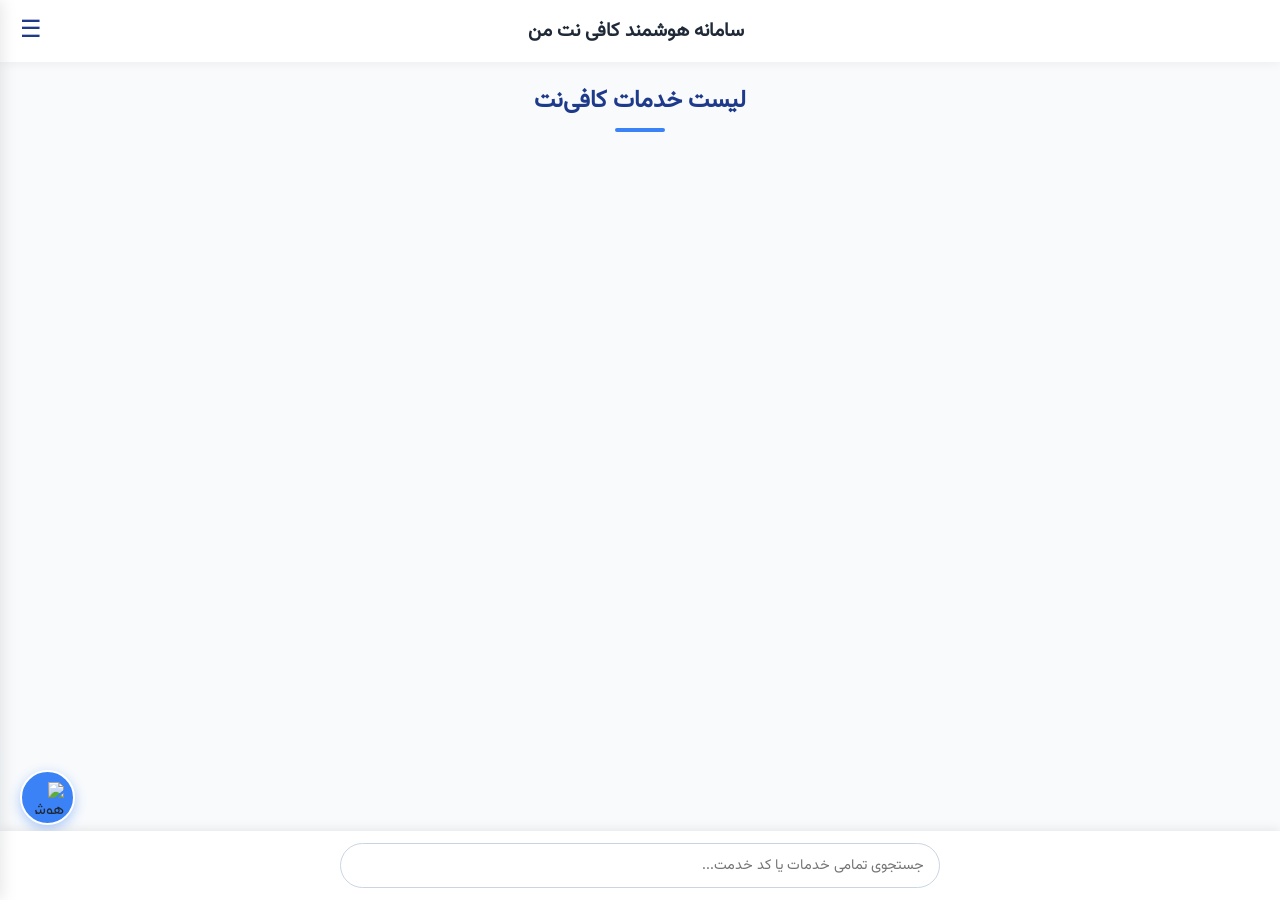
==== commit 665bb80d: "Add files via upload" ====
--- a/index.html
+++ b/index.html
@@ -4,30 +4,12 @@
   <meta charset="UTF-8">
   <meta name="viewport" content="width=device-width, initial-scale=1.0, maximum-scale=1.0, user-scalable=no">
   <title>سامانه هوشمند کافی‌نت من</title>
-  
-  <link rel="stylesheet" href="style.css">
-  <script src="https://telegram.org/js/telegram-web-app.js"></script>
+ 
+  <link rel="stylesheet" href="css/style.css">
+  <script src="nav.js"></script>
 </head>
 <body>
-
-  <!-- هدر -->
-  <header>
-    <div style="width: 30px;"></div>
-    <div class="logo-container">
-      <div class="logo">سامانه هوشمند کافی نت من</div>
-    </div>
-    <button class="hamburger-btn" onclick="toggleMenu()">☰</button>
-  </header>
-
-  <!-- منوی کشویی -->
-  <div class="overlay" id="overlay" onclick="toggleMenu()"></div>
-  <nav class="nav-menu" id="navMenu">
-    <button class="close-btn" onclick="toggleMenu()">✕</button>
-    <ul>
-      <li><a href="about.html">درباره ما</a></li>
-      <li><a href="contact.html">ارتباط با ما</a></li>
-    </ul>
-  </nav>
+  <!-- هدر و منو از nav.js لود می‌شود -->
 
   <!-- محتوای اصلی -->
   <main>
@@ -37,10 +19,8 @@
   </main>
 
   <!-- دکمه ربات هوش مصنوعی -->
-  <div class="ai-bot-btn" onclick="openAiChat()" title="گفتگو با هوش مصنوعی">
-    <svg viewBox="0 0 24 24">
-      <path d="M12,2A2,2 0 0,1 14,4C14,4.74 13.6,5.39 13,5.73V7H14A7,7 0 0,1 21,14H22A1,1 0 0,1 23,15V18A1,1 0 0,1 22,19H21V20A2,2 0 0,1 19,22H5A2,2 0 0,1 3,20V19H2A1,1 0 0,1 1,18V15A1,1 0 0,1 2,14H3A7,7 0 0,1 10,7H11V5.73C10.4,5.39 10,4.74 10,4A2,2 0 0,1 12,2M7.5,13A1.5,1.5 0 0,0 6,14.5A1.5,1.5 0 0,0 7.5,16A1.5,1.5 0 0,0 9,14.5A1.5,1.5 0 0,0 7.5,13M16.5,13A1.5,1.5 0 0,0 15,14.5A1.5,1.5 0 0,0 16.5,16A1.5,1.5 0 0,0 18,14.5A1.5,1.5 0 0,0 16.5,13M12,17.5C10.33,17.5 9,18.39 9,19.5H15C15,18.39 13.67,17.5 12,17.5Z"/>
-    </svg>
+  <div class="ai-bot-btn" id="aiBtn" title="گفتگو با هوش مصنوعی">
+    <img src="ia/ai.svg" alt="هوش مصنوعی" style="width:32px; height:32px; object-fit:contain;">
   </div>
 
   <!-- کادر جستجو -->
@@ -48,7 +28,9 @@
     <div class="search-container">
       <ul class="search-results-list" id="searchResults"></ul>
       <div class="search-box">
-        <input type="text" id="searchInput" onkeyup="liveSearch()" placeholder="جستجوی تمامی خدمات یا کد خدمت...">
+        <input type="text" id="searchInput" 
+               placeholder="جستجوی تمامی خدمات یا کد خدمت..."
+               autocomplete="off">
       </div>
     </div>
   </footer>
@@ -58,32 +40,30 @@
     <div class="modal-content">
       <div class="modal-header">
         <h2 id="modalTitle">عنوان خدمت</h2>
-        <span style="cursor:pointer;" onclick="closeModal('serviceModal')">✕</span>
+        <span style="cursor:pointer;" class="close-btn-trigger">✕</span>
       </div>
       <div class="modal-body">
         <p id="modalDesc" style="margin-bottom: 12px; line-height: 1.6; color: #334155;">توضیحات خدمت...</p>
-        
+       
         <div class="info-badge" style="background-color: #fef3c7; color: #92400e;">
           <span>📋 مدارک مورد نیاز:</span>
           <span id="modalDocs" style="font-weight: bold;">...</span>
         </div>
-
         <div class="info-badge">
           <span>هزینه انجام:</span>
           <span id="modalCost" style="color: #059669;">طبق تعرفه</span>
         </div>
         <div class="info-badge">
-          <span>زمان احتمالی:</span>
+          <span>زمان انجام کار :</span>
           <span id="modalTime" style="color: #d97706;">سریع</span>
         </div>
         <div class="info-badge">
-          <span>زمان پاسخ سیستم:</span>
+          <span>زمان نهایی شدن توسط سازمان:</span>
           <span id="modalSystemTime" style="color: #0284c7;">مشخص‌نشده</span>
         </div>
-
         <div class="btn-group">
-          <button class="order-btn" onclick="openOrderModal()">ثبت سفارش</button>
-          <button class="close-modal-btn" onclick="closeModal('serviceModal')">بستن</button>
+          <button class="order-btn" id="openOrderFromServiceBtn">ثبت سفارش</button>
+          <button class="close-modal-btn close-btn-trigger">بستن</button>
         </div>
       </div>
     </div>
@@ -94,19 +74,21 @@
     <div class="modal-content">
       <div class="modal-header">
         <h2>ثبت سفارش: <span id="orderServiceTitle" style="color: var(--secondary-color);"></span></h2>
-        <span style="cursor:pointer;" onclick="closeModal('orderModal')">✕</span>
+        <span style="cursor:pointer;" class="close-btn-trigger">✕</span>
       </div>
-      <form onsubmit="submitOrder(event)">
+      <form id="orderForm">
         <div class="form-group">
           <label>نام و نام خانوادگی:</label>
           <input type="text" id="custName" required placeholder="مثال: علی محمدی">
         </div>
-
         <div id="dynamicInputsContainer"></div>
-
         <div class="form-group">
           <label>توضیحات تکمیلی (اختیاری):</label>
           <textarea id="custNotes" rows="2" placeholder="اگر توضیح اضافی دارید بنویسید..."></textarea>
+        </div>
+        <div class="form-group" id="captchaBox">
+          <label>کد امنیتی: <span id="captchaQuestion" style="color:#1e3a8a; font-weight:800;"></span></label>
+          <input type="number" id="captchaAnswer" required placeholder="حاصل جمع را وارد کنید" inputmode="numeric">
         </div>
         <button type="submit" class="submit-order-btn" id="submitBtn">ارسال سفارش</button>
       </form>
@@ -118,262 +100,18 @@
     <div class="modal-content">
       <div class="modal-header">
         <h2>🤖 دستیار هوشمند کافی‌نت</h2>
-        <span style="cursor:pointer;" onclick="closeModal('aiModal')">✕</span>
+        <span style="cursor:pointer;" class="close-btn-trigger">✕</span>
       </div>
       <div class="chat-box" id="chatBox">
         <div class="chat-msg ai">سلام! من دستیار هوشمند کافی‌نت هستم. چطور می‌توانم در زمینه امور اینترنتی، ثبت‌نام‌ها یا خدمات بانکی و قضایی به شما کمک کنم؟</div>
       </div>
       <div class="chat-input-area">
-        <input type="text" id="chatInput" placeholder="سوال خود را بنویسید..." onkeypress="handleKeyPress(event)">
-        <button class="chat-send-btn" onclick="sendAiMessage()" id="aiSendBtn">ارسال</button>
+        <input type="text" id="chatInput" placeholder="سوال خود را بنویسید...">
+        <button class="chat-send-btn" id="aiSendBtn">ارسال</button>
       </div>
     </div>
   </div>
 
-  <!-- فراخوانی اسکریپت جداگانه هوش مصنوعی -->
-  <script src="ai.js"></script>
-
-  <!-- اسکریپت اصلی سایت -->
-  <script>
-    const BALE_BOT_TOKEN = "877619133:9LBldbNTxSFZ9jfwKSVtC-5Tb0CX3yNkJL4";
-    const BALE_CHAT_ID = "5040875422";
-
-    let services = [];
-    let currentCategory = 'همه';
-    let currentSelectedServiceObj = null;
-
-    fetch('services.json')
-      .then(response => {
-        if (!response.ok) throw new Error("فایل JSON یافت نشد.");
-        return response.json();
-      })
-      .then(data => {
-        services = data;
-        renderCategories();
-        renderServices();
-        if (typeof initSystemPrompt === 'function') initSystemPrompt();
-      })
-      .catch(error => {
-        console.error('خطا در بارگذاری خدمات:', error);
-      });
-
-    function renderCategories() {
-      const categories = ['همه', ...new Set(services.map(s => s.cat))];
-      const container = document.getElementById('categoriesBar');
-      container.innerHTML = categories.map(cat => `
-        <button class="category-chip ${cat === currentCategory ? 'active' : ''}" onclick="filterCategory('${cat}')">${cat}</button>
-      `).join('');
-    }
-
-    function filterCategory(cat) {
-      currentCategory = cat;
-      renderCategories();
-      renderServices();
-    }
-
-    function renderServices() {
-      const grid = document.getElementById('servicesGrid');
-      const filtered = currentCategory === 'همه' 
-        ? services 
-        : services.filter(s => s.cat === currentCategory);
-
-      grid.innerHTML = filtered.map(s => `
-        <div class="service-card" onclick="openServiceModal('${s.id}')">
-          <h3>${s.id}. ${s.title}</h3>
-          <span class="category-tag">${s.cat}</span>
-        </div>
-      `).join('');
-    }
-
-    function toggleMenu() {
-      document.getElementById('navMenu').classList.toggle('active');
-      document.getElementById('overlay').classList.toggle('active');
-    }
-
-    function openServiceModal(serviceId) {
-      const item = services.find(s => s.id == serviceId);
-      if (!item) return;
-
-      currentSelectedServiceObj = item;
-      document.getElementById('modalTitle').innerText = `${item.id}. ${item.title}`;
-      
-      document.getElementById('modalDesc').innerText = item.decs || item.desc || 'توضیحی برای این خدمت ثبت نشده است.';
-      document.getElementById('modalDocs').innerText = item.docs || 'مدارک خاصی ذکر نشده است.';
-      document.getElementById('modalCost').innerText = item.cost || 'طبق تعرفه';
-      document.getElementById('modalTime').innerText = item.time || 'سریع';
-      document.getElementById('modalSystemTime').innerText = item.systemTime || item.system_time || 'مشخص‌نشده';
-      
-      document.getElementById('serviceModal').style.display = 'flex';
-    }
-
-    function openOrderModal(serviceIdentifier) {
-      if (serviceIdentifier) {
-        const found = services.find(s => `${s.id}. ${s.title}` === serviceIdentifier || s.id == serviceIdentifier || s.title == serviceIdentifier);
-        if (found) currentSelectedServiceObj = found;
-      }
-
-      closeModal('serviceModal');
-      closeModal('aiModal');
-
-      const titleText = currentSelectedServiceObj 
-        ? `${currentSelectedServiceObj.id}. ${currentSelectedServiceObj.title}` 
-        : 'خدمات عمومی';
-
-      document.getElementById('orderServiceTitle').innerText = titleText;
-
-      const container = document.getElementById('dynamicInputsContainer');
-      container.innerHTML = '';
-
-      const rawDocs = currentSelectedServiceObj?.docs || '';
-      
-      let docItems = rawDocs.split(/،|-|\n/).map(d => d.trim()).filter(d => d.length > 0);
-
-      if (docItems.length === 0) {
-        docItems = ['شماره تماس (موبایل)'];
-      }
-
-      docItems.forEach((doc) => {
-        const fieldGroup = document.createElement('div');
-        fieldGroup.className = 'form-group';
-        
-        const label = document.createElement('label');
-        label.innerText = doc + ':';
-
-        let input;
-        if (doc.includes('آدرس') || doc.includes('توضیحات')) {
-          input = document.createElement('textarea');
-          input.rows = 2;
-        } else {
-          input = document.createElement('input');
-          if (doc.includes('تماس') || doc.includes('موبایل') || doc.includes('تلفن') || doc.includes('کد ملی') || doc.includes('پستی') || doc.includes('حساب') || doc.includes('شبا')) {
-            input.type = 'tel';
-          } else {
-            input.type = 'text';
-          }
-        }
-
-        input.className = 'dynamic-doc-input';
-        input.dataset.label = doc;
-        input.required = true;
-        input.placeholder = `وارد کنید...`;
-
-        fieldGroup.appendChild(label);
-        fieldGroup.appendChild(input);
-        container.appendChild(fieldGroup);
-      });
-
-      document.getElementById('orderModal').style.display = 'flex';
-    }
-
-    function closeModal(modalId) {
-      document.getElementById(modalId).style.display = 'none';
-    }
-
-    function liveSearch() {
-      const query = document.getElementById('searchInput').value.trim().toLowerCase();
-      const resultsContainer = document.getElementById('searchResults');
-      
-      if (query === '') {
-        resultsContainer.style.display = 'none';
-        resultsContainer.innerHTML = '';
-        return;
-      }
-
-      const filtered = services.filter(s => {
-        const title = String(s.title || '').toLowerCase();
-        const cat = String(s.cat || '').toLowerCase();
-        const id = String(s.id || '').toLowerCase();
-        
-        return title.includes(query) || cat.includes(query) || id.includes(query);
-      });
-
-      if (filtered.length > 0) {
-        resultsContainer.innerHTML = filtered.map(s => `
-          <li onclick="selectSearchResult('${s.id}')">
-            <strong>${s.id}. ${s.title}</strong> <span style="font-size:0.75rem; color:#64748b;">(${s.cat || 'عمومی'})</span>
-          </li>
-        `).join('');
-        resultsContainer.style.display = 'block';
-      } else {
-        resultsContainer.innerHTML = '<li style="color:#94a3b8; text-align:center;">موردی یافت نشد</li>';
-        resultsContainer.style.display = 'block';
-      }
-    }
-
-    function selectSearchResult(serviceId) {
-      document.getElementById('searchResults').style.display = 'none';
-      document.getElementById('searchInput').value = '';
-      openServiceModal(serviceId);
-    }
-
-    async function submitOrder(e) {
-      e.preventDefault();
-      const submitBtn = document.getElementById('submitBtn');
-      submitBtn.innerText = 'در حال ارسال...';
-      submitBtn.disabled = true;
-
-      const name = document.getElementById('custName').value;
-      const notes = document.getElementById('custNotes').value || 'ندارد';
-
-      const dynamicInputs = document.querySelectorAll('.dynamic-doc-input');
-      let collectedDocsData = "";
-
-      dynamicInputs.forEach(input => {
-        const labelText = input.dataset.label;
-        const val = input.value.trim() || 'وارد نشده';
-        collectedDocsData += `\n📌 *${labelText}:* \`${val}\``;
-      });
-
-      const serviceTitle = currentSelectedServiceObj 
-        ? `${currentSelectedServiceObj.id}. ${currentSelectedServiceObj.title}` 
-        : 'مشخص‌نشده';
-
-      const tg = window.Telegram?.WebApp;
-      let platform = "وب‌سایت مستقیم";
-      let userInfo = "";
-
-      if (tg?.initDataUnsafe?.user) {
-        platform = "ربات تلگرام";
-        const u = tg.initDataUnsafe.user;
-        userInfo = `\n👤 آیدی تلگرام: @${u.username || 'ندارد'} (ID: ${u.id})`;
-      }
-
-      const messageText = `📦 *سفارش جدید دریافت شد!*
-────────────────
-🛠 *خدمت:* ${serviceTitle}
-👤 *نام مشتری:* ${name}${collectedDocsData}
-📝 *توضیحات تکمیلی:* ${notes}
-🌐 *منبع سفارش:* ${platform}${userInfo}
-⏱ *زمان ثبت:* ${new Date().toLocaleTimeString('fa-IR')}`;
-
-      try {
-        const response = await fetch(`https://tapi.bale.ai/bot${BALE_BOT_TOKEN}/sendMessage`, {
-          method: 'POST',
-          headers: { 'Content-Type': 'application/json' },
-          body: JSON.stringify({
-            chat_id: BALE_CHAT_ID,
-            text: messageText,
-            parse_mode: 'Markdown'
-          })
-        });
-
-        if (response.ok) {
-          alert('✅ سفارش شما با موفقیت ثبت شد. به‌زودی با شما تماس می‌گیریم.');
-          document.getElementById('custName').value = '';
-          document.getElementById('custNotes').value = '';
-          closeModal('orderModal');
-          if (tg?.close) tg.close();
-        } else {
-          alert('خطا در ثبت سفارش. لطفاً بررسی کنید ربات در بله فعال باشد.');
-        }
-      } catch (err) {
-        alert('خطا در اتصال به شبکه.');
-      } finally {
-        submitBtn.innerText = 'ارسال سفارش';
-        submitBtn.disabled = false;
-      }
-    }
-  </script>
+  <script type="module" src="index.js"></script>
 </body>
-  </html>
-  
+</html>
--- a/css/style.css
+++ b/css/style.css
@@ -0,0 +1,617 @@
+/* تعریف فونت */
+@font-face {
+  font-family: 'CustomFont';
+  src: url('../data/font.ttf') format('truetype');
+  font-weight: normal;
+  font-style: normal;
+  font-display: swap;
+}
+
+:root {
+  --primary-color: #1e3a8a;
+  --secondary-color: #3b82f6;
+  --success-color: #10b981;
+  --bg-color: #f8fafc;
+  --card-bg: #ffffff;
+  --text-color: #1f2937;
+}
+
+* {
+  box-sizing: border-box;
+  margin: 0;
+  padding: 0;
+  font-family: 'CustomFont', tahoma, sans-serif;
+}
+
+body {
+  background-color: var(--bg-color);
+  color: var(--text-color);
+  padding-bottom: 100px;
+}
+
+/* --- هدر --- */
+header {
+  display: flex;
+  justify-content: space-between;
+  align-items: center;
+  background-color: var(--card-bg);
+  padding: 12px 20px;
+  box-shadow: 0 2px 10px rgba(0,0,0,0.05);
+  position: sticky;
+  top: 0;
+  z-index: 100;
+}
+
+.logo-container {
+  flex-grow: 1;
+  text-align: center;
+}
+
+.logo {
+  font-size: 1.2rem;
+  font-weight: 800;
+  color: var(--primary-color);
+}
+
+.hamburger-btn {
+  background: none;
+  border: none;
+  font-size: 1.5rem;
+  cursor: pointer;
+  color: var(--primary-color);
+}
+
+/* --- منوی کشویی --- */
+.nav-menu {
+  position: fixed;
+  top: 0;
+  left: -270px;
+  width: 270px;
+  height: 100%;
+  background-color: var(--card-bg);
+  box-shadow: 2px 0 15px rgba(0,0,0,0.1);
+  transition: left 0.3s ease;
+  z-index: 200;
+  padding: 20px 0;
+  display: flex;
+  flex-direction: column;
+}
+
+.nav-menu.active {
+  left: 0;
+}
+
+.close-btn {
+  background: none;
+  border: none;
+  font-size: 1.5rem;
+  cursor: pointer;
+  margin: 0 20px 10px auto;
+  display: block;
+  color: #64748b;
+}
+
+.nav-top {
+  list-style: none;
+  padding: 10px 16px;
+  flex: 1;
+}
+
+.nav-top li {
+  margin-bottom: 6px;
+}
+
+.nav-top a {
+  display: block;
+  padding: 13px 16px;
+  color: var(--text-color);
+  text-decoration: none;
+  font-size: 1.05rem;
+  font-weight: 600;
+  border-radius: 12px;
+  transition: all 0.2s ease;
+}
+
+.nav-top a:hover {
+  background: #f1f5f9;
+  color: var(--primary-color);
+}
+
+.nav-bottom {
+  margin-top: auto;
+  padding: 0 16px 20px;
+  display: flex;
+  flex-direction: column;
+  gap: 12px;
+}
+
+.nav-orders {
+  display: flex;
+  align-items: center;
+  gap: 10px;
+  padding: 14px 16px;
+  background: #f8fafc;
+  border: 1px solid #e2e8f0;
+  border-radius: 14px;
+  color: #334155;
+  text-decoration: none;
+  font-weight: 600;
+  font-size: 0.95rem;
+  transition: all 0.2s ease;
+}
+
+.nav-orders:hover {
+  background: #f1f5f9;
+  border-color: #cbd5e1;
+}
+
+/* باکس موجودی */
+.balance-box {
+  background: linear-gradient(135deg, #0ea5e9, #0284c7);
+  border-radius: 16px;
+  padding: 16px;
+  color: white;
+  text-align: center;
+  box-shadow: 0 8px 20px -4px rgba(14, 165, 233, 0.4);
+  position: relative;
+  overflow: hidden;
+}
+
+.balance-box::before {
+  content: '';
+  position: absolute;
+  top: -40%;
+  right: -40%;
+  width: 100%;
+  height: 100%;
+  background: radial-gradient(circle, rgba(255,255,255,0.18) 0%, transparent 70%);
+  pointer-events: none;
+}
+
+.balance-label {
+  font-size: 0.82rem;
+  opacity: 0.9;
+  margin-bottom: 4px;
+  font-weight: 500;
+}
+
+.balance-amount {
+  font-size: 1.35rem;
+  font-weight: 800;
+  margin-bottom: 12px;
+  letter-spacing: -0.5px;
+}
+
+.charge-btn {
+  width: 100%;
+  padding: 10px;
+  background: white;
+  color: #0284c7;
+  border: none;
+  border-radius: 10px;
+  font-weight: 700;
+  font-size: 0.9rem;
+  cursor: pointer;
+  transition: all 0.2s ease;
+  box-shadow: 0 3px 10px rgba(0,0,0,0.1);
+}
+
+.charge-btn:hover {
+  background: #f0f9ff;
+  transform: scale(1.02);
+}
+
+.overlay {
+  position: fixed;
+  top: 0;
+  left: 0;
+  width: 100%;
+  height: 100%;
+  background: rgba(0,0,0,0.4);
+  display: none;
+  z-index: 150;
+}
+
+.overlay.active {
+  display: block;
+}
+
+/* --- بخش اصلی خدمات --- */
+main {
+  padding: 20px 15px;
+  max-width: 800px;
+  margin: 0 auto;
+}
+
+.section-title {
+  text-align: center;
+  font-size: 1.5rem;
+  font-weight: 900;
+  color: var(--primary-color);
+  margin-bottom: 15px;
+  position: relative;
+}
+
+.section-title::after {
+  content: '';
+  display: block;
+  width: 50px;
+  height: 4px;
+  background-color: var(--secondary-color);
+  margin: 8px auto 0;
+  border-radius: 2px;
+}
+
+.categories-bar {
+  display: flex;
+  gap: 8px;
+  overflow-x: auto;
+  padding-bottom: 10px;
+  margin-bottom: 20px;
+  scrollbar-width: thin;
+}
+
+.category-chip {
+  white-space: nowrap;
+  padding: 8px 16px;
+  background-color: #e2e8f0;
+  color: var(--text-color);
+  border-radius: 20px;
+  font-size: 0.85rem;
+  font-weight: 600;
+  cursor: pointer;
+  border: none;
+  transition: all 0.2s ease;
+}
+
+.category-chip.active, .category-chip:hover {
+  background-color: var(--secondary-color);
+  color: #ffffff;
+}
+
+.services-grid {
+  display: grid;
+  grid-template-columns: repeat(2, 1fr);
+  gap: 12px;
+}
+
+.service-card {
+  background-color: var(--card-bg);
+  border: 1px solid #e2e8f0;
+  border-radius: 12px;
+  padding: 14px 10px;
+  text-align: center;
+  cursor: pointer;
+  transition: all 0.2s ease;
+  box-shadow: 0 2px 5px rgba(0,0,0,0.02);
+  display: flex;
+  flex-direction: column;
+  justify-content: center;
+  align-items: center;
+  min-height: 85px;
+}
+
+.service-card:active {
+  transform: scale(0.97);
+}
+
+.service-card h3 {
+  font-size: 0.9rem;
+  font-weight: 700;
+  color: var(--text-color);
+  margin-bottom: 4px;
+  line-height: 1.4;
+}
+
+.service-card span.category-tag {
+  font-size: 0.75rem;
+  color: #64748b;
+}
+
+/* --- جستجو و فوتر --- */
+footer {
+  position: fixed;
+  bottom: 0;
+  left: 0;
+  right: 0;
+  background-color: var(--card-bg);
+  padding: 12px 15px;
+  box-shadow: 0 -2px 10px rgba(0,0,0,0.08);
+  z-index: 100;
+}
+
+.search-container {
+  position: relative;
+  width: 100%;
+  max-width: 600px;
+  margin: 0 auto;
+}
+
+.search-box input {
+  width: 100%;
+  padding: 10px 15px;
+  border: 1px solid #cbd5e1;
+  border-radius: 25px;
+  outline: none;
+  font-size: 0.9rem;
+  background: white;
+}
+
+.search-box input:focus {
+  border-color: var(--secondary-color);
+}
+
+.search-results-list {
+  position: absolute;
+  bottom: 100%;
+  left: 0;
+  right: 0;
+  background: #ffffff;
+  border: 1px solid #cbd5e1;
+  border-radius: 12px;
+  margin-bottom: 8px;
+  max-height: 220px;
+  overflow-y: auto;
+  box-shadow: 0 -4px 15px rgba(0,0,0,0.15);
+  display: none;
+  list-style: none;
+  z-index: 110;
+}
+
+.search-results-list li {
+  padding: 12px 15px;
+  border-bottom: 1px solid #f1f5f9;
+  cursor: pointer;
+  font-size: 0.9rem;
+  font-weight: 600;
+  color: var(--text-color);
+}
+
+.search-results-list li:last-child {
+  border-bottom: none;
+}
+
+.search-results-list li:hover {
+  background-color: #f8fafc;
+  color: var(--secondary-color);
+}
+
+/* دکمه شناور هوش مصنوعی */
+.ai-bot-btn {
+  position: fixed;
+  bottom: 75px;
+  left: 20px;
+  width: 55px;
+  height: 55px;
+  background-color: var(--secondary-color);
+  border-radius: 50%;
+  display: flex;
+  justify-content: center;
+  align-items: center;
+  box-shadow: 0 4px 12px rgba(59, 130, 246, 0.4);
+  cursor: pointer;
+  z-index: 90;
+  border: 2px solid #fff;
+}
+
+/* --- مدال‌ها --- */
+.modal {
+  position: fixed;
+  top: 0;
+  left: 0;
+  width: 100%;
+  height: 100%;
+  background: rgba(0,0,0,0.5);
+  display: none;
+  justify-content: center;
+  align-items: center;
+  z-index: 300;
+  padding: 20px;
+}
+
+.modal-content {
+  background-color: var(--card-bg);
+  width: 100%;
+  max-width: 420px;
+  border-radius: 16px;
+  padding: 20px;
+  box-shadow: 0 10px 25px rgba(0,0,0,0.2);
+  animation: fadeIn 0.2s ease-in-out;
+  max-height: 90vh;
+  display: flex;
+  flex-direction: column;
+  overflow: hidden;
+}
+
+.modal-content form {
+  overflow-y: auto;
+  -webkit-overflow-scrolling: touch;
+  flex: 1;
+  min-height: 0;
+  padding-bottom: 10px;
+}
+
+@keyframes fadeIn {
+  from { opacity: 0; transform: translateY(10px); }
+  to { opacity: 1; transform: translateY(0); }
+}
+
+.modal-header {
+  display: flex;
+  justify-content: space-between;
+  align-items: center;
+  border-bottom: 1px solid #e2e8f0;
+  padding-bottom: 10px;
+  margin-bottom: 15px;
+}
+
+.modal-header h2 {
+  font-size: 1.1rem;
+  color: var(--primary-color);
+}
+
+.modal-body {
+  overflow-y: auto;
+  -webkit-overflow-scrolling: touch;
+  flex-grow: 1;
+  min-height: 0;
+}
+
+.modal-body p {
+  font-size: 0.9rem;
+  margin-bottom: 12px;
+  line-height: 1.6;
+  color: #4b5563;
+}
+
+.info-badge {
+  display: flex;
+  justify-content: space-between;
+  background-color: #f1f5f9;
+  padding: 10px;
+  border-radius: 8px;
+  margin-top: 10px;
+  font-size: 0.85rem;
+  font-weight: 600;
+}
+
+.btn-group {
+  display: flex;
+  gap: 10px;
+  margin-top: 20px;
+}
+
+.order-btn {
+  flex: 1;
+  padding: 10px;
+  background-color: var(--success-color);
+  color: white;
+  border: none;
+  border-radius: 8px;
+  cursor: pointer;
+  font-weight: 700;
+}
+
+.close-modal-btn {
+  flex: 1;
+  padding: 10px;
+  background-color: #94a3b8;
+  color: white;
+  border: none;
+  border-radius: 8px;
+  cursor: pointer;
+  font-weight: 600;
+}
+
+.form-group {
+  margin-bottom: 12px;
+  text-align: right;
+}
+
+.form-group label {
+  display: block;
+  font-size: 0.85rem;
+  font-weight: 600;
+  margin-bottom: 4px;
+}
+
+.form-group input, .form-group textarea {
+  width: 100%;
+  padding: 8px 12px;
+  border: 1px solid #cbd5e1;
+  border-radius: 8px;
+  outline: none;
+  font-size: 0.85rem;
+}
+
+.submit-order-btn {
+  width: 100%;
+  padding: 10px;
+  background-color: var(--primary-color);
+  color: white;
+  border: none;
+  border-radius: 8px;
+  font-weight: 700;
+  cursor: pointer;
+  margin-top: 10px;
+}
+
+/* --- استایل چت هوش مصنوعی --- */
+.chat-box {
+  display: flex;
+  flex-direction: column;
+  height: 320px;
+  background: #f8fafc;
+  border-radius: 12px;
+  border: 1px solid #e2e8f0;
+  padding: 10px;
+  overflow-y: auto;
+  gap: 10px;
+  margin-bottom: 10px;
+}
+
+.chat-msg {
+  max-width: 85%;
+  padding: 8px 12px;
+  border-radius: 12px;
+  font-size: 0.85rem;
+  line-height: 1.5;
+  white-space: pre-wrap;
+}
+
+.chat-msg.user {
+  align-self: flex-start;
+  background-color: var(--secondary-color);
+  color: #ffffff;
+  border-bottom-right-radius: 2px;
+}
+
+.chat-msg.ai {
+  align-self: flex-end;
+  background-color: #ffffff;
+  color: var(--text-color);
+  border: 1px solid #e2e8f0;
+  border-bottom-left-radius: 2px;
+}
+
+.chat-input-area {
+  display: flex;
+  gap: 8px;
+}
+
+.chat-input-area input {
+  flex: 1;
+  padding: 8px 12px;
+  border: 1px solid #cbd5e1;
+  border-radius: 20px;
+  outline: none;
+  font-size: 0.85rem;
+}
+
+.chat-send-btn {
+  background-color: var(--primary-color);
+  color: white;
+  border: none;
+  padding: 8px 15px;
+  border-radius: 20px;
+  cursor: pointer;
+  font-weight: 600;
+  font-size: 0.85rem;
+}
+
+.inline-order-btn {
+  display: inline-block;
+  margin-top: 6px;
+  background-color: var(--success-color);
+  color: #fff;
+  padding: 4px 10px;
+  border-radius: 6px;
+  font-size: 0.75rem;
+  cursor: pointer;
+  border: none;
+  font-weight: bold;
+}
+
+body.modal-open {
+  overflow: hidden;
+}
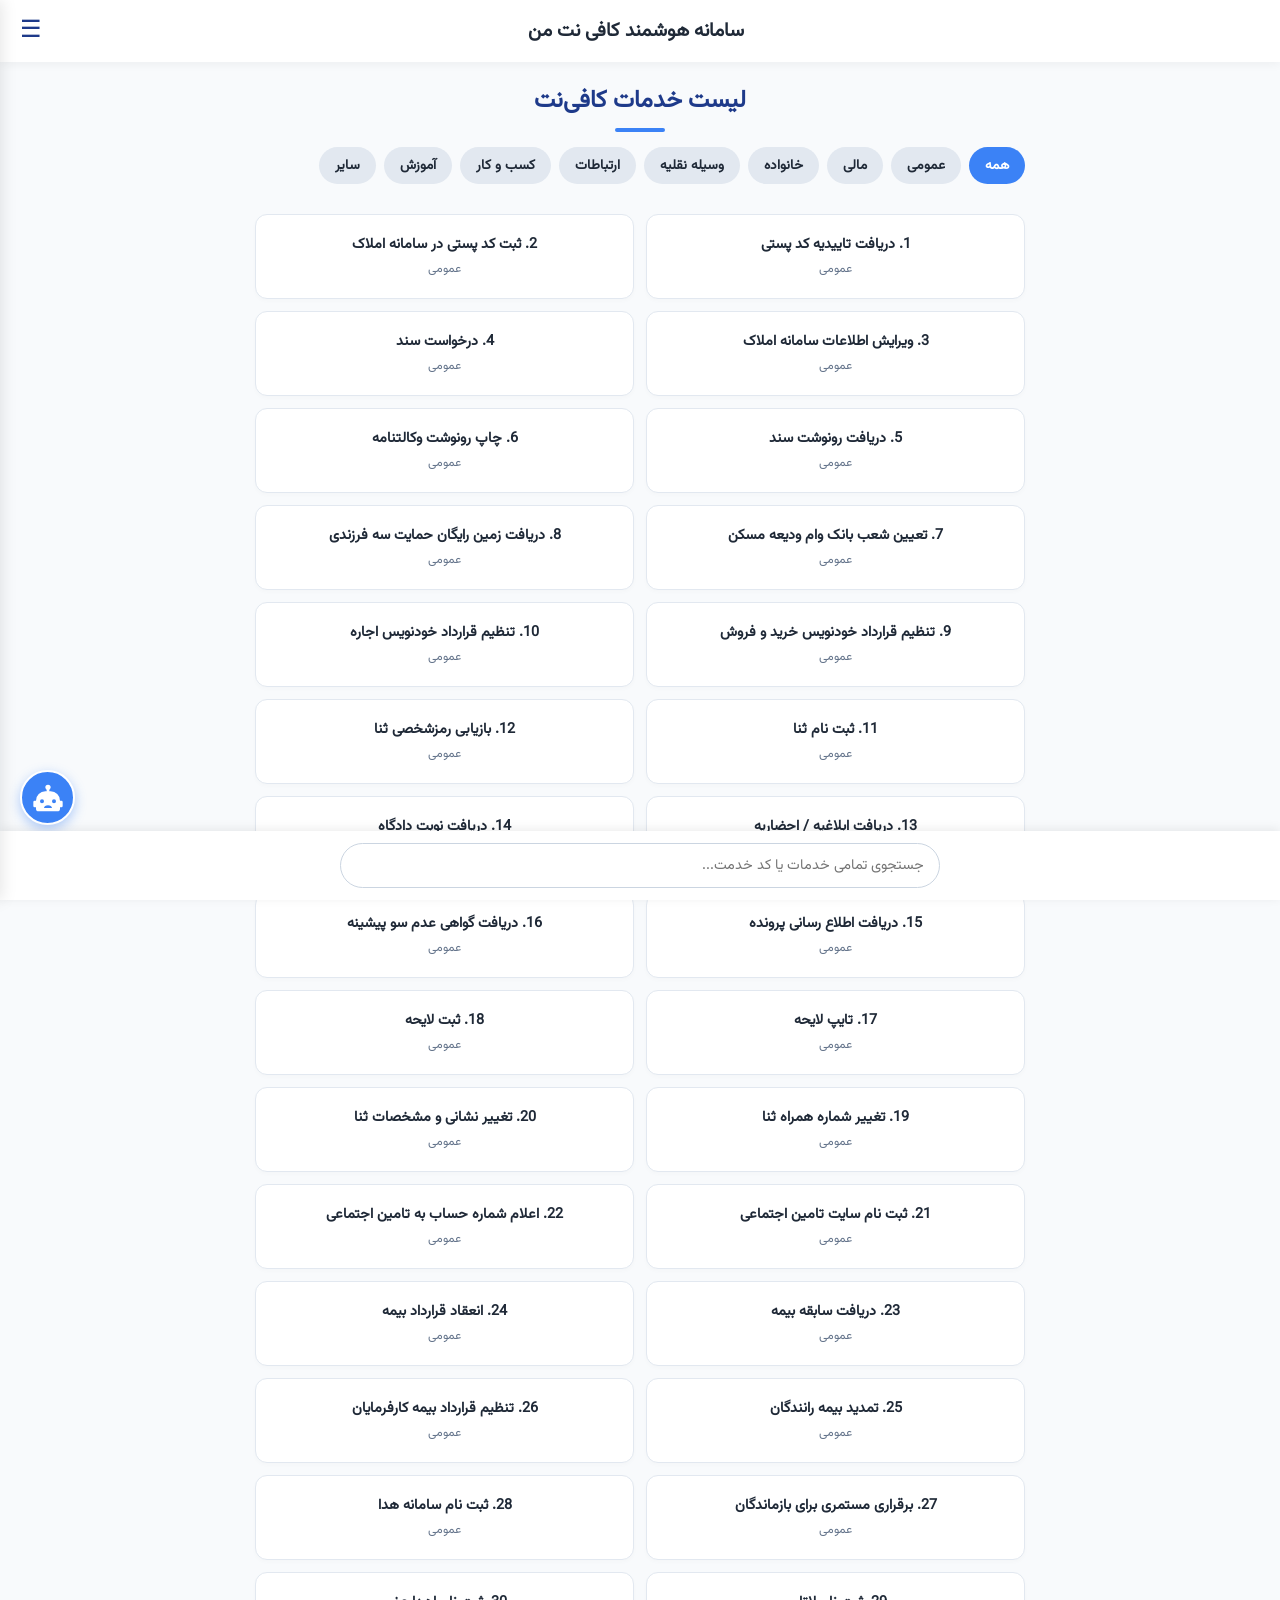
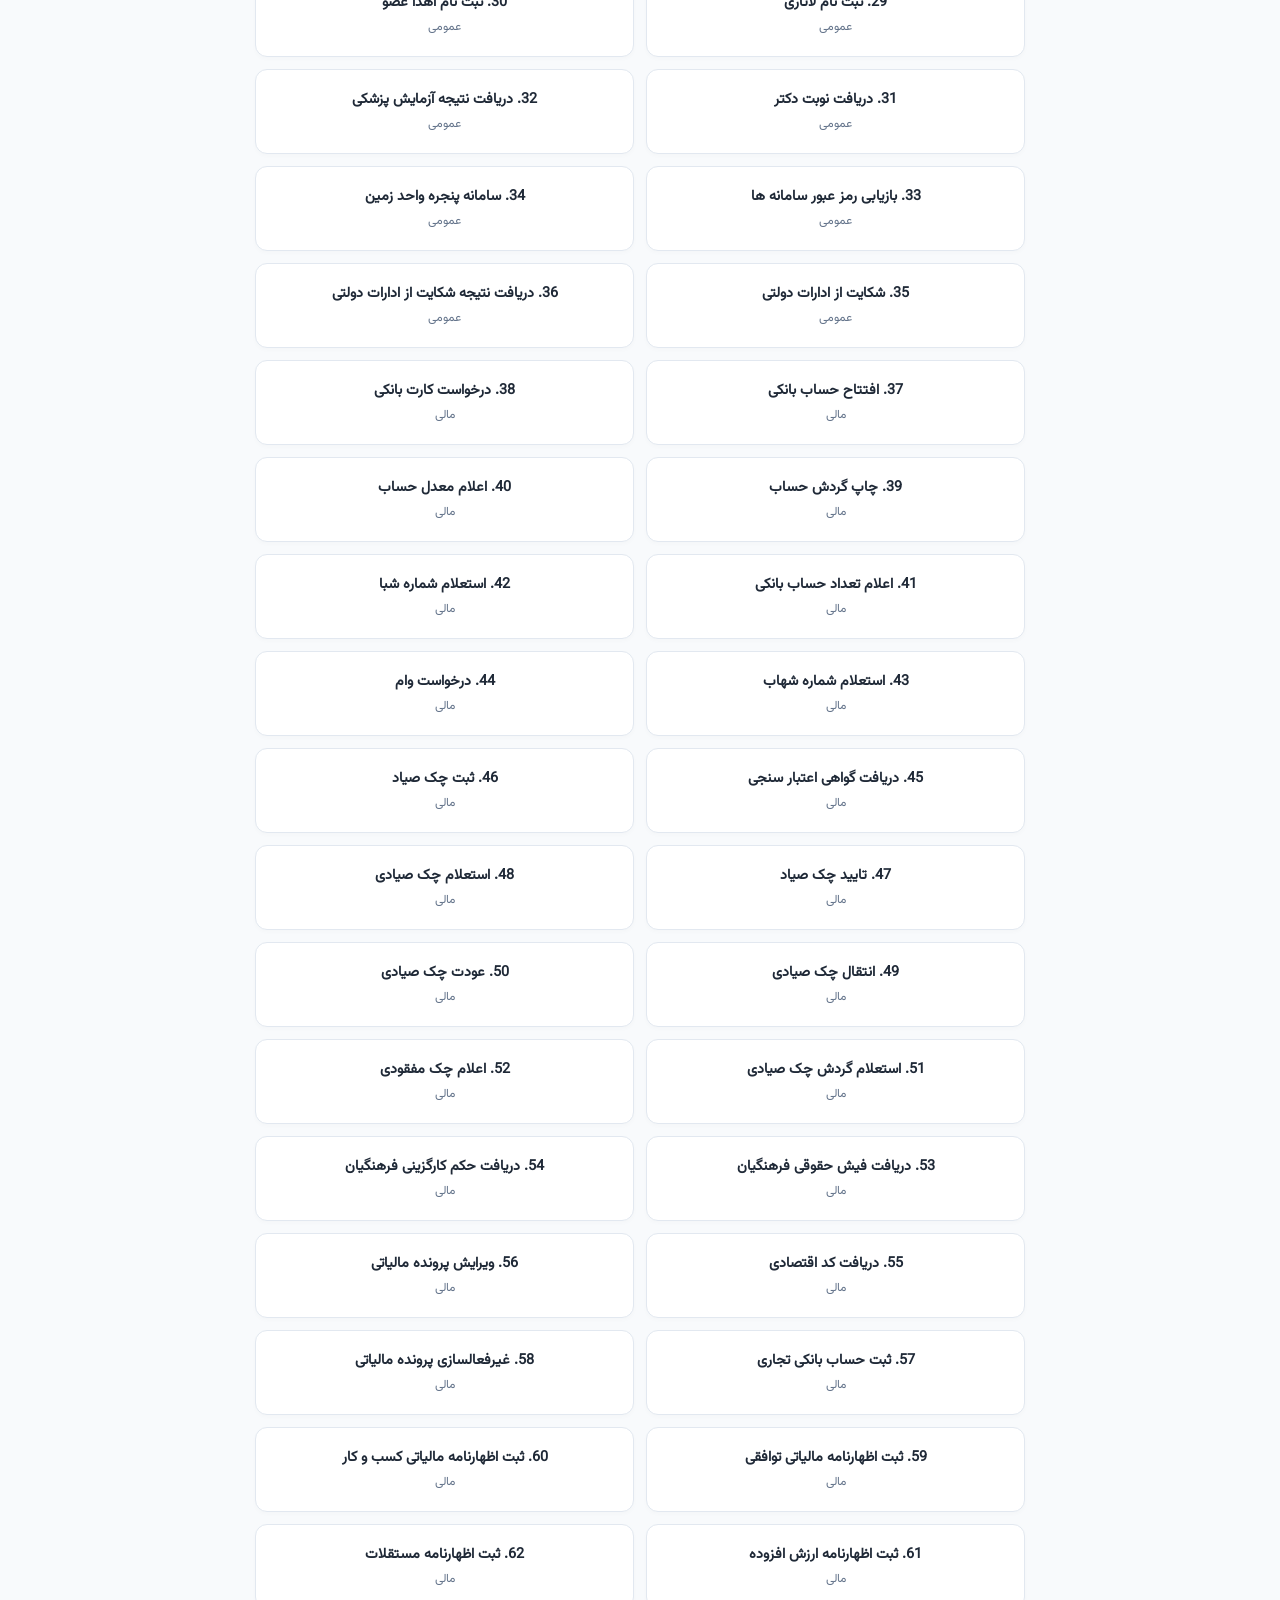
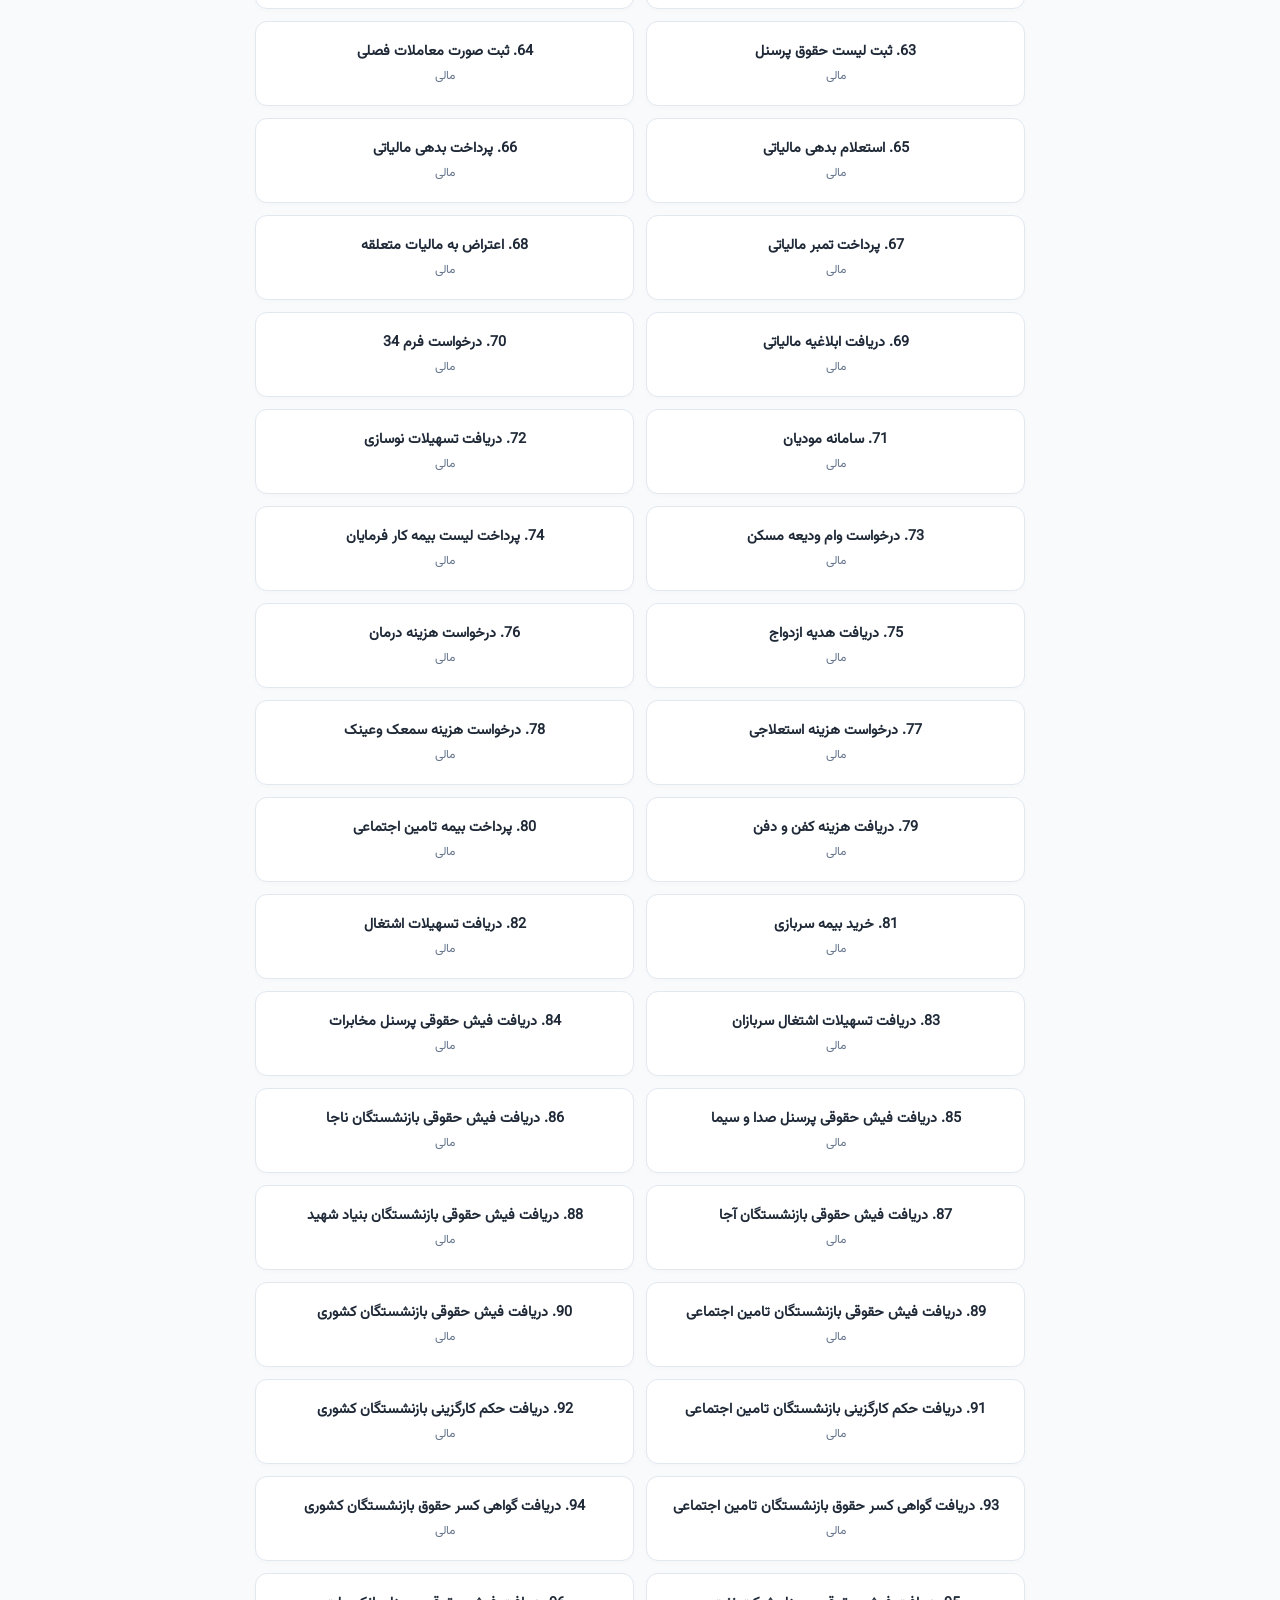
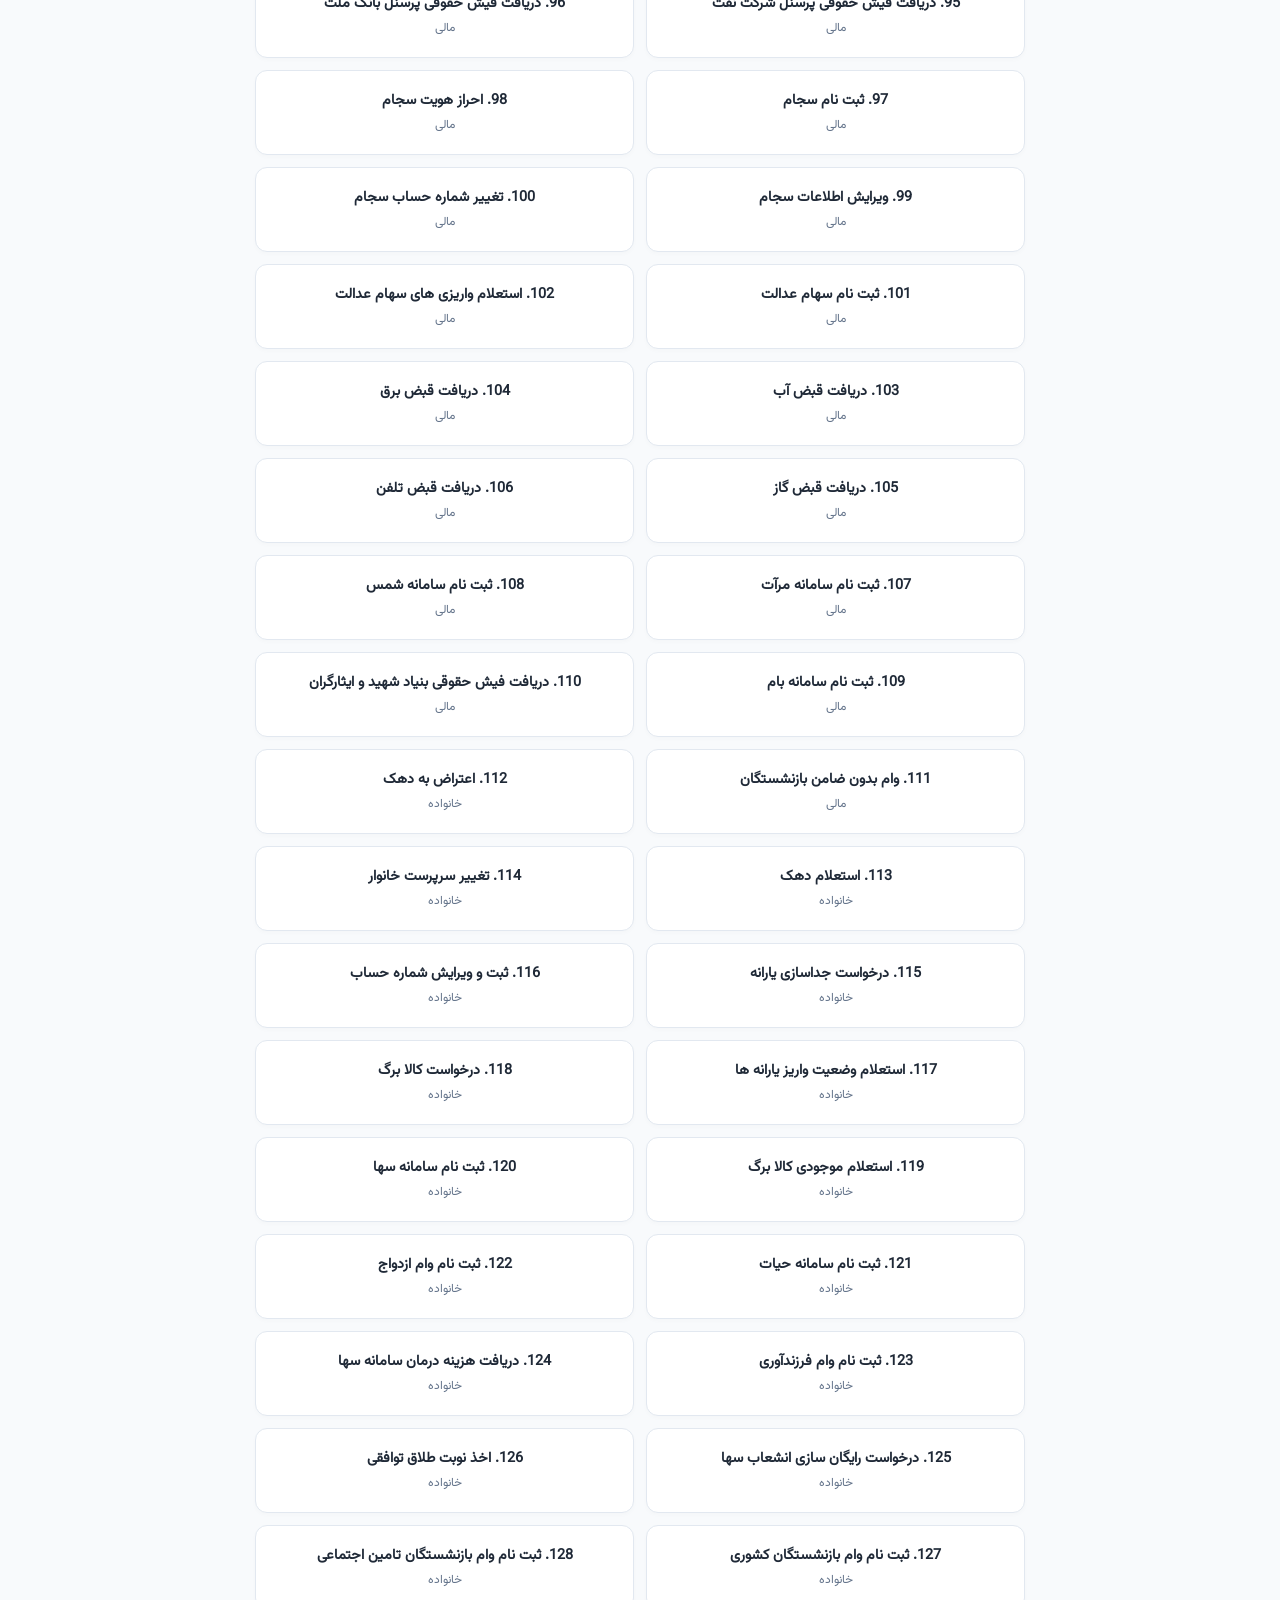
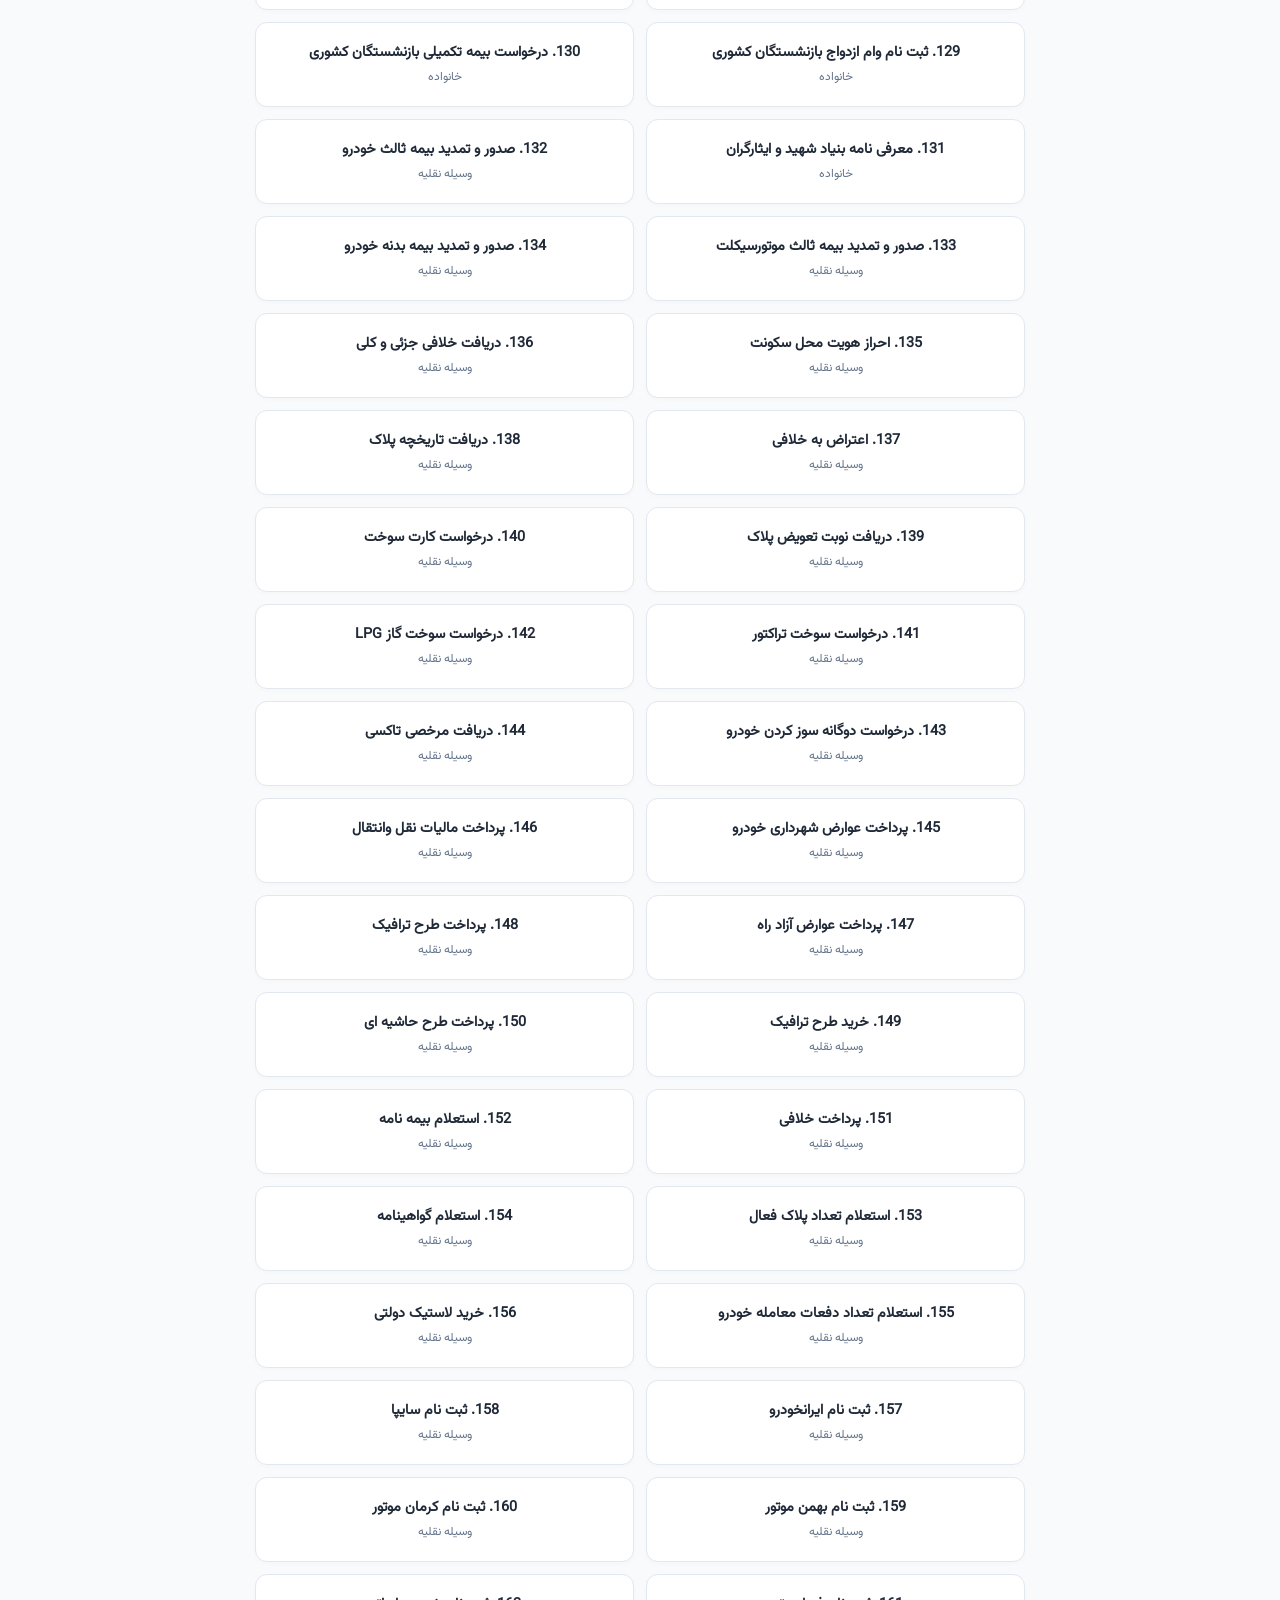
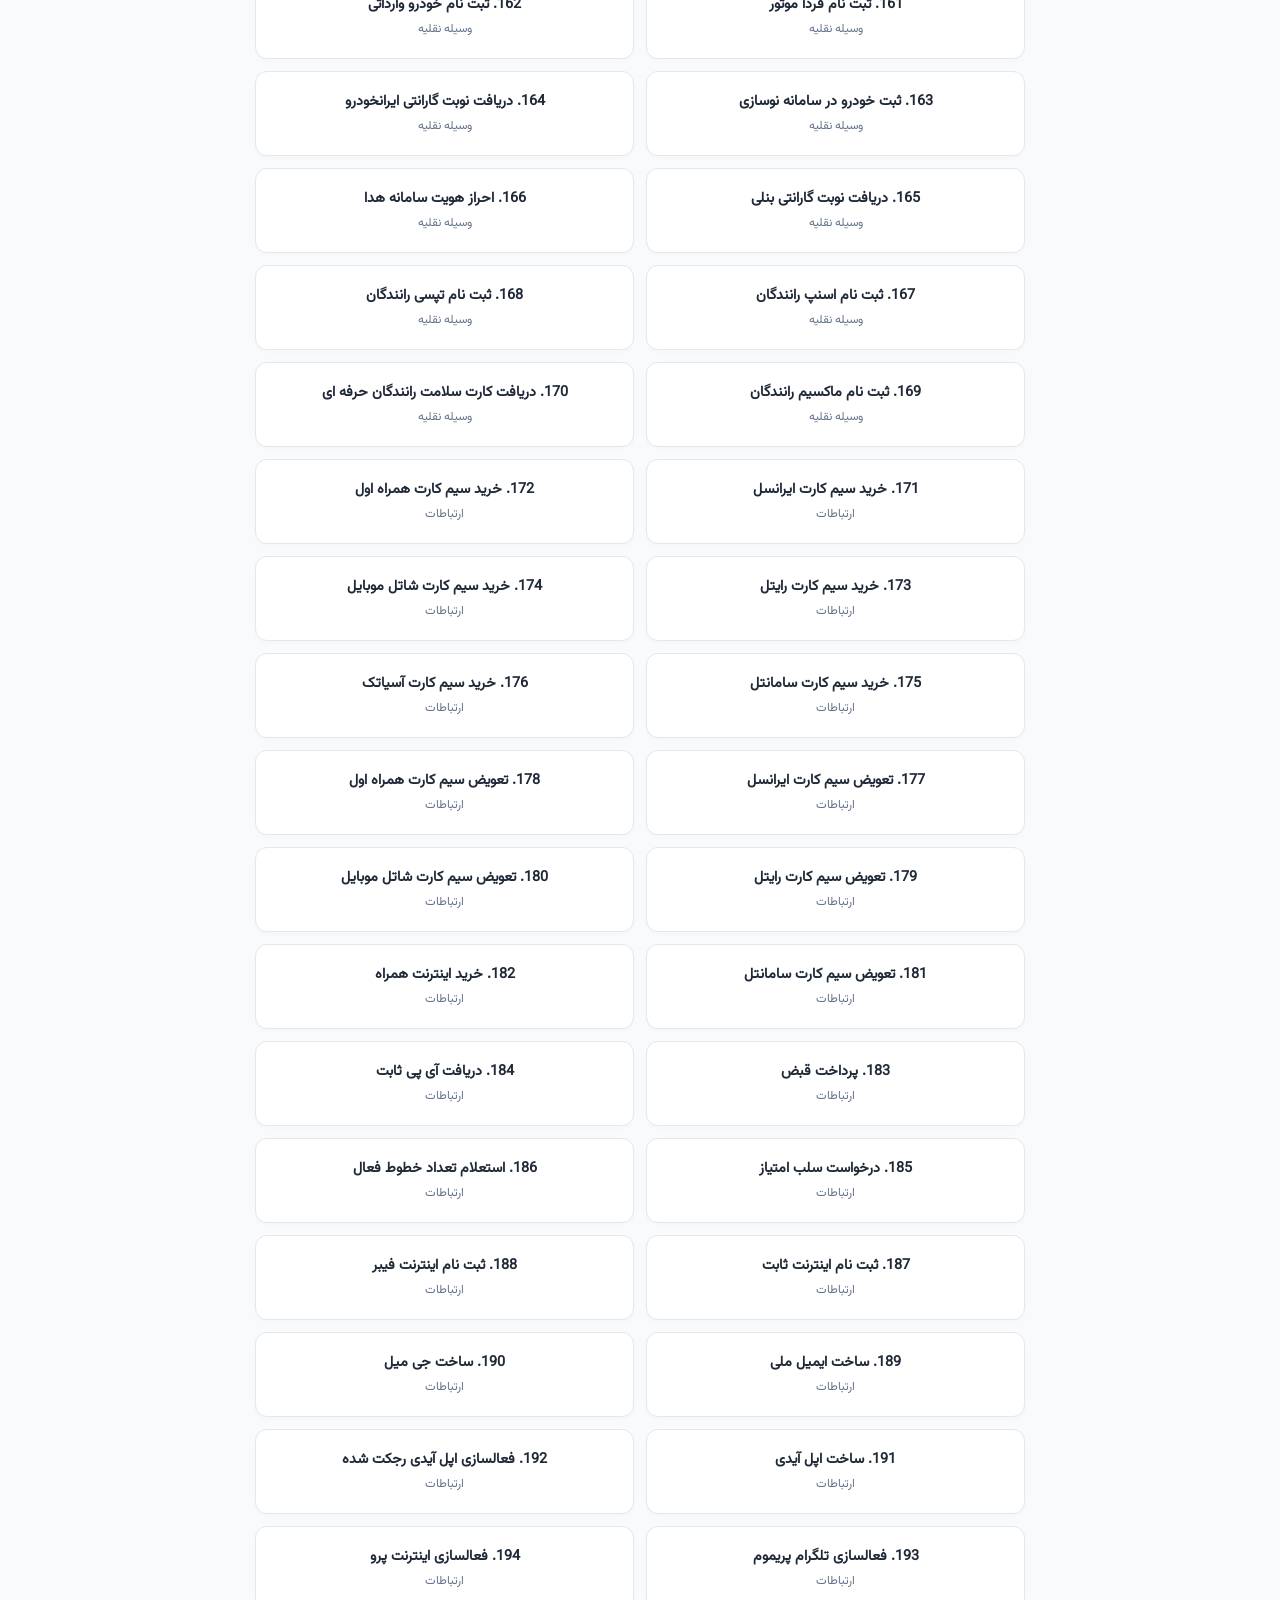
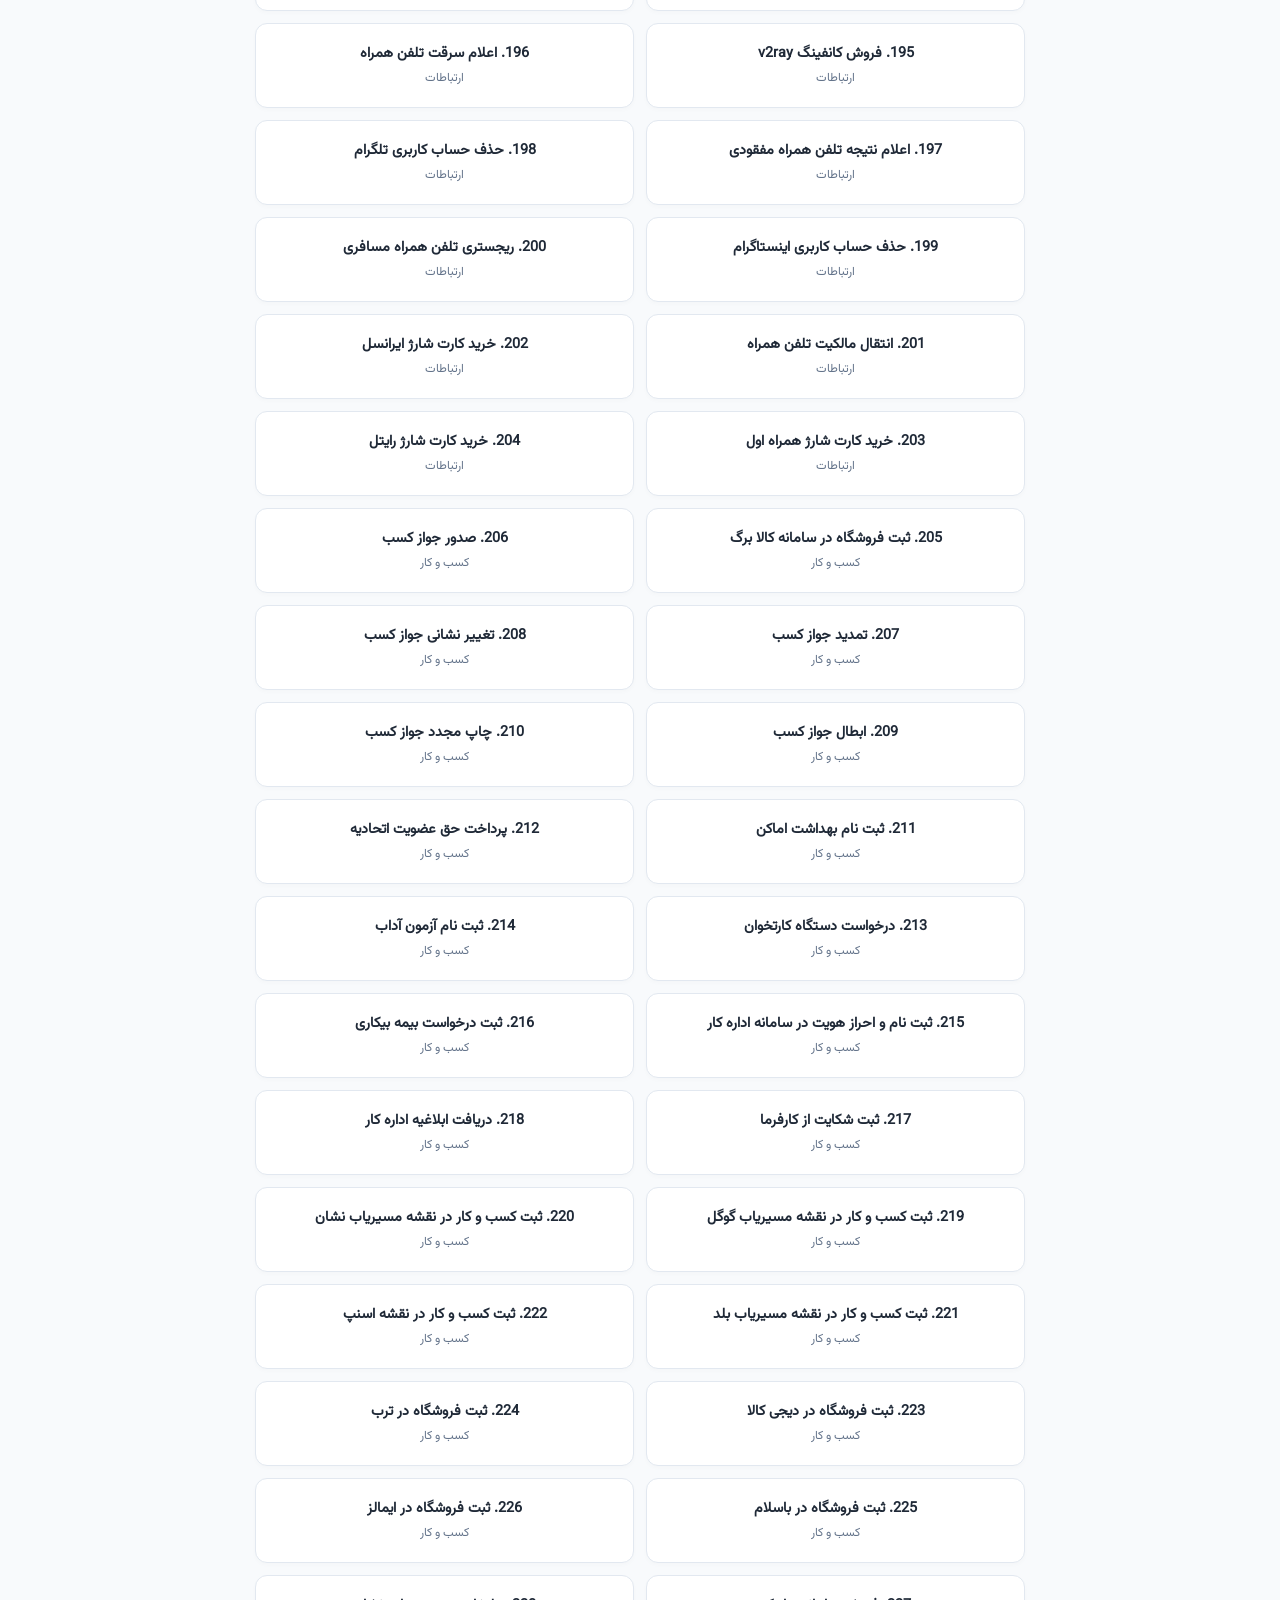
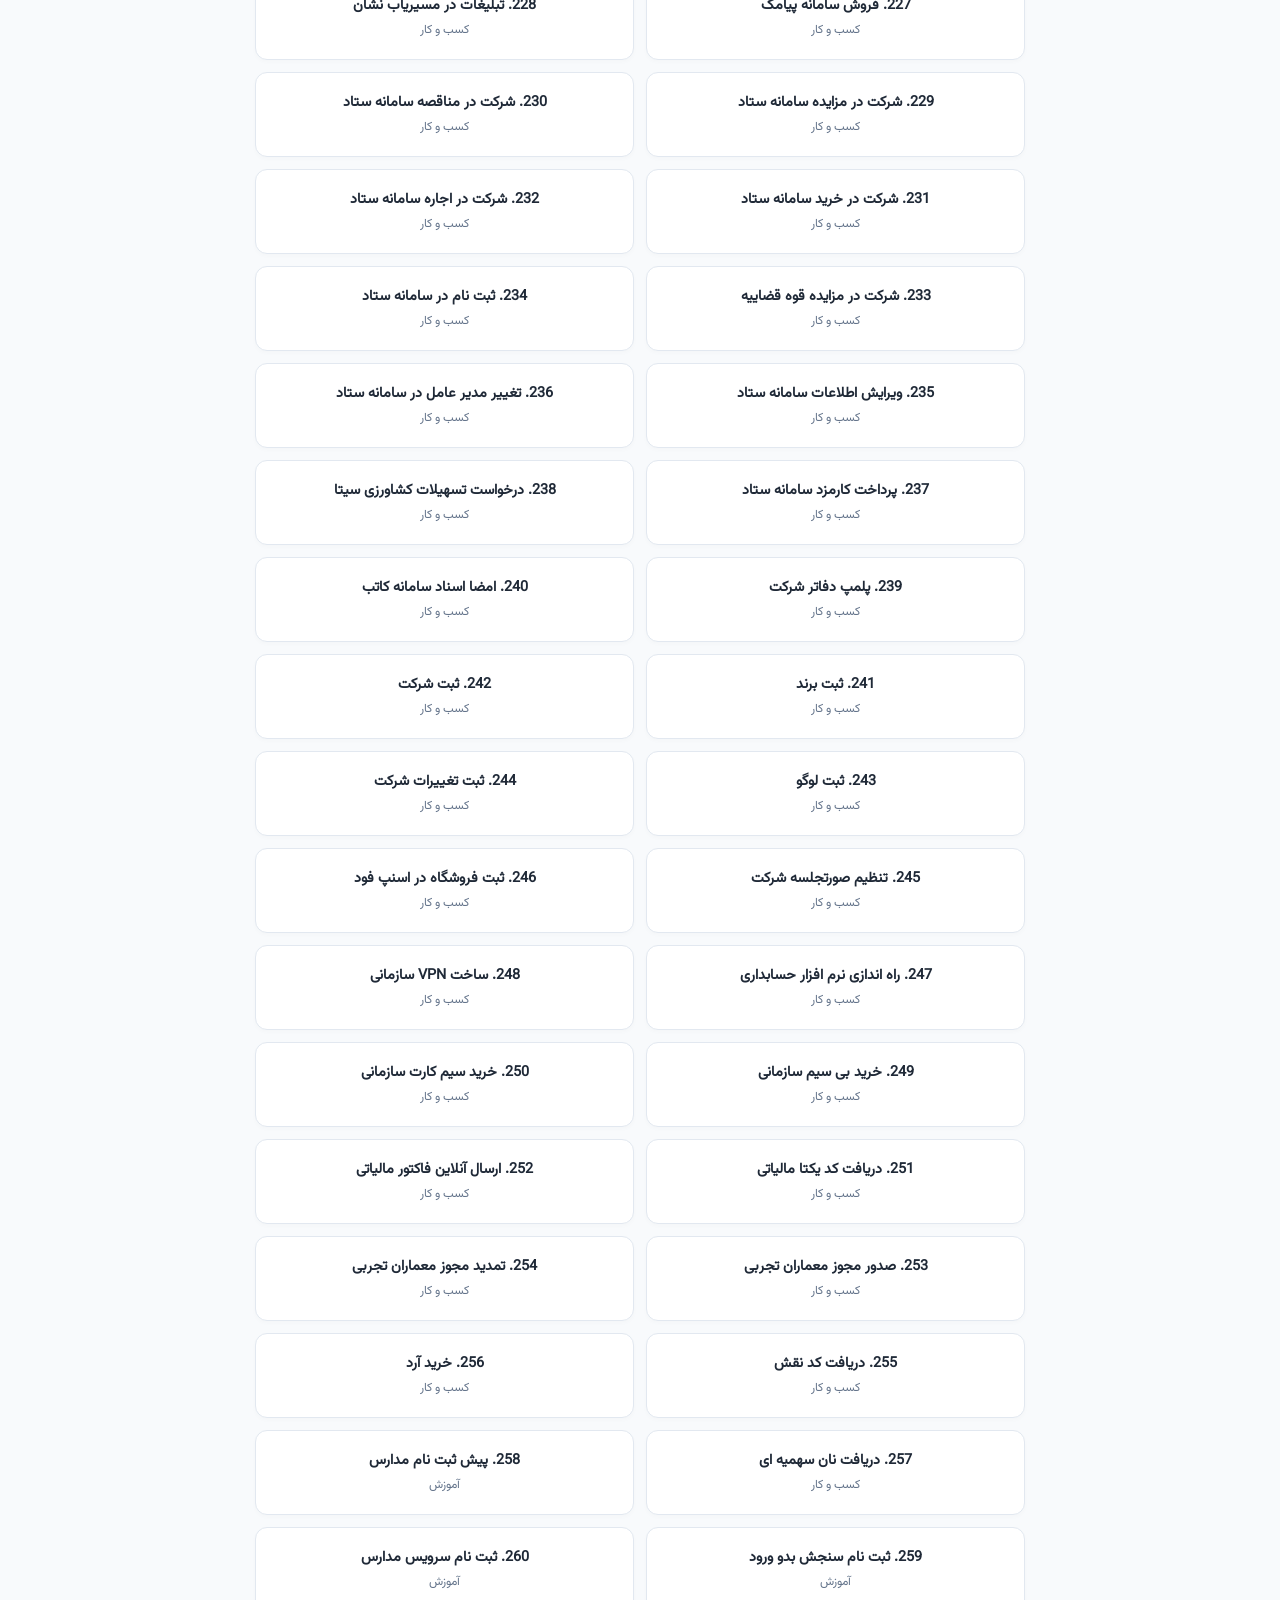
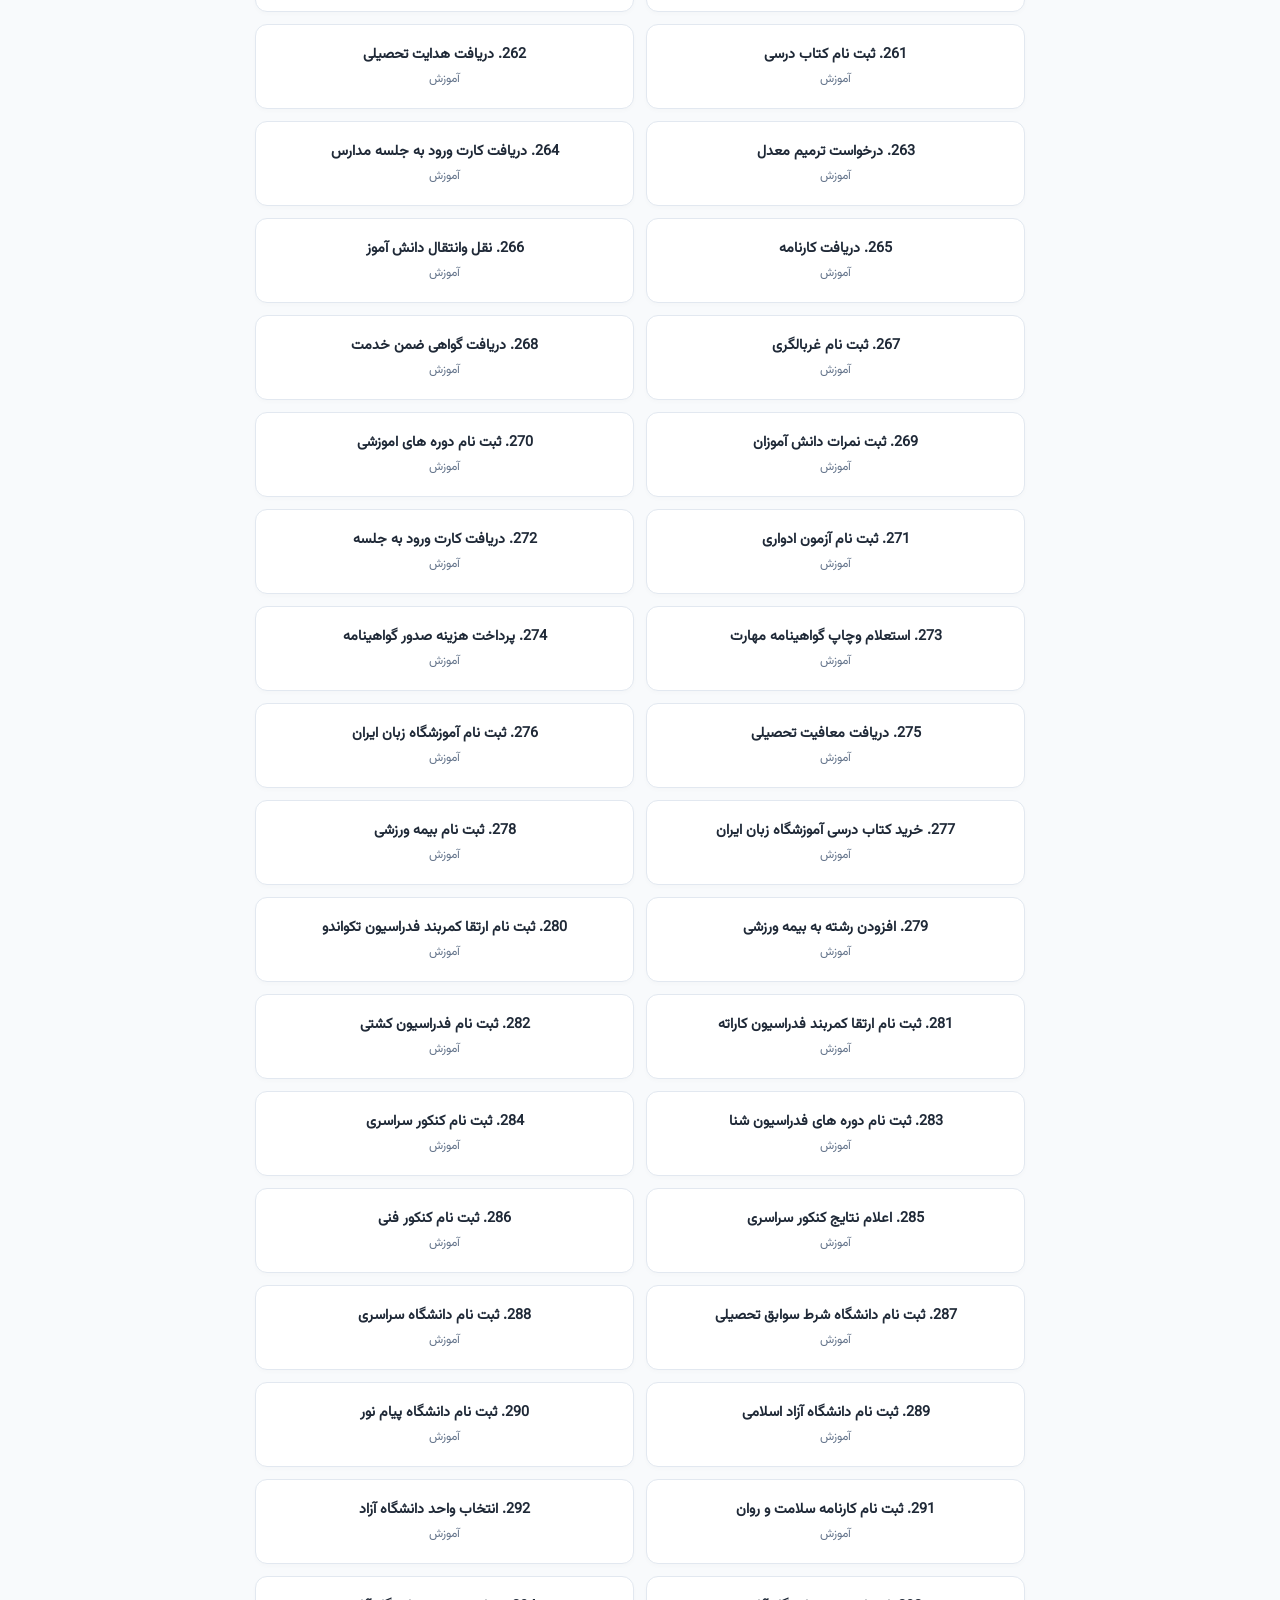
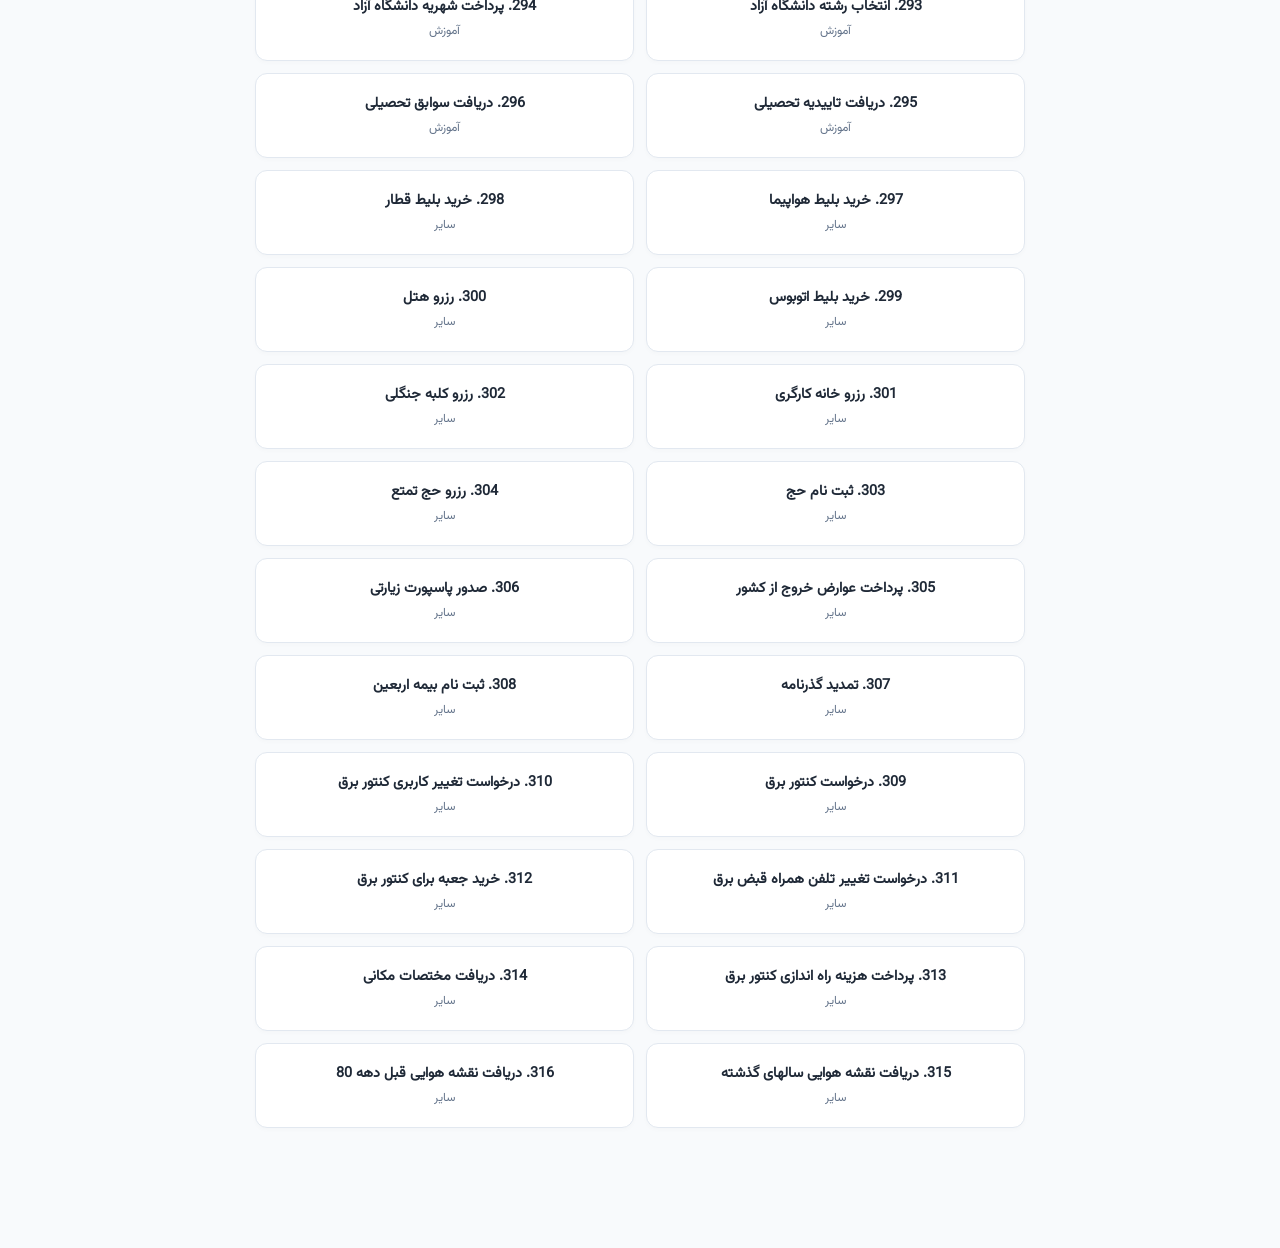
==== commit aaa7bd12: "Update index.html" ====
--- a/index.html
+++ b/index.html
@@ -5,32 +5,28 @@
   <meta name="viewport" content="width=device-width, initial-scale=1.0, maximum-scale=1.0, user-scalable=no">
   <title>سامانه هوشمند کافی‌نت من</title>
  
+  <!-- مسیر استایل داخل پوشه css -->
   <link rel="stylesheet" href="css/style.css">
   <script src="nav.js"></script>
 </head>
 <body>
-  <!-- هدر و منو از nav.js لود می‌شود -->
 
-  <!-- محتوای اصلی -->
   <main>
     <h1 class="section-title" id="categoryTitle">لیست خدمات کافی‌نت</h1>
     <div class="categories-bar" id="categoriesBar"></div>
     <div class="services-grid" id="servicesGrid"></div>
   </main>
 
-  <!-- دکمه ربات هوش مصنوعی -->
+  <!-- مسیر آیکون داخل پوشه ia -->
   <div class="ai-bot-btn" id="aiBtn" title="گفتگو با هوش مصنوعی">
-    <img src="ia/ai.svg" alt="هوش مصنوعی" style="width:32px; height:32px; object-fit:contain;">
+    <img src="ia/Ai.svg" alt="هوش مصنوعی" style="width:32px; height:32px; object-fit:contain;">
   </div>
 
-  <!-- کادر جستجو -->
   <footer>
     <div class="search-container">
       <ul class="search-results-list" id="searchResults"></ul>
       <div class="search-box">
-        <input type="text" id="searchInput" 
-               placeholder="جستجوی تمامی خدمات یا کد خدمت..."
-               autocomplete="off">
+        <input type="text" id="searchInput" placeholder="جستجوی تمامی خدمات یا کد خدمت..." autocomplete="off">
       </div>
     </div>
   </footer>
@@ -44,7 +40,6 @@
       </div>
       <div class="modal-body">
         <p id="modalDesc" style="margin-bottom: 12px; line-height: 1.6; color: #334155;">توضیحات خدمت...</p>
-       
         <div class="info-badge" style="background-color: #fef3c7; color: #92400e;">
           <span>📋 مدارک مورد نیاز:</span>
           <span id="modalDocs" style="font-weight: bold;">...</span>
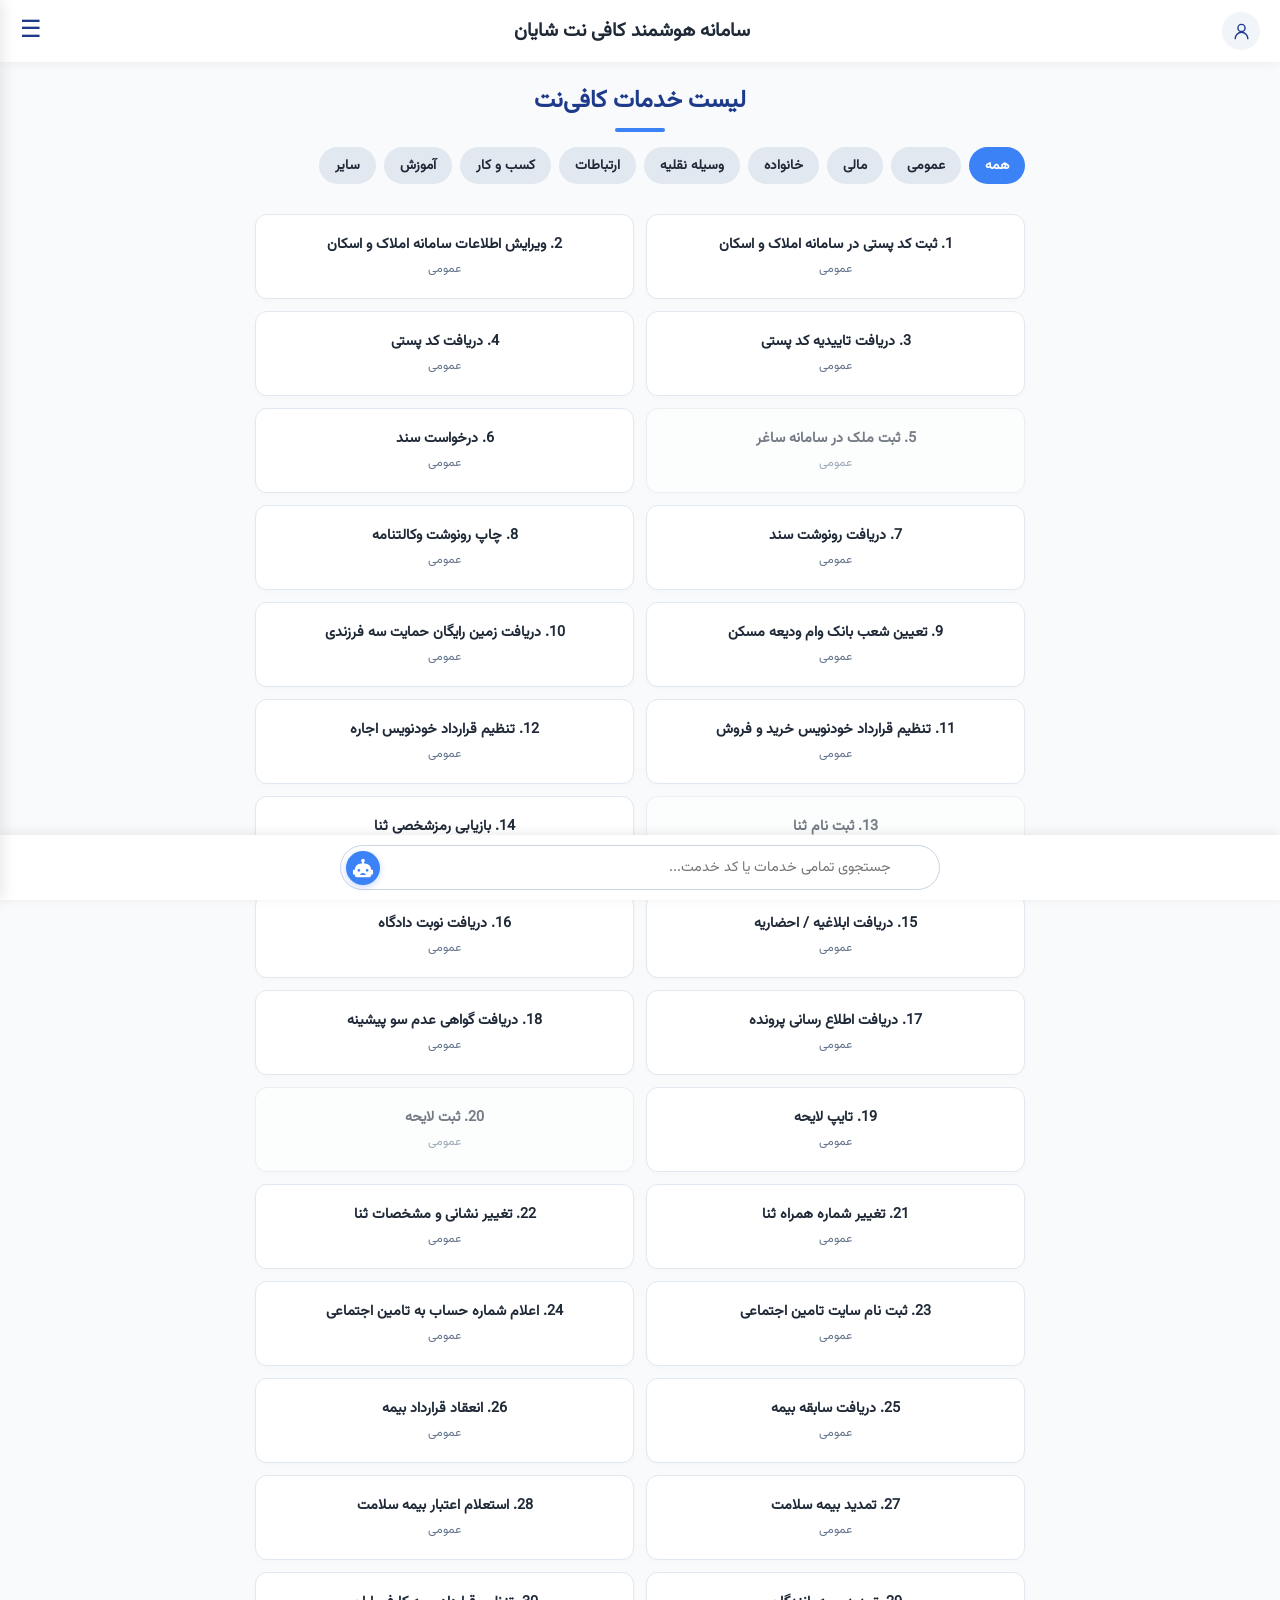
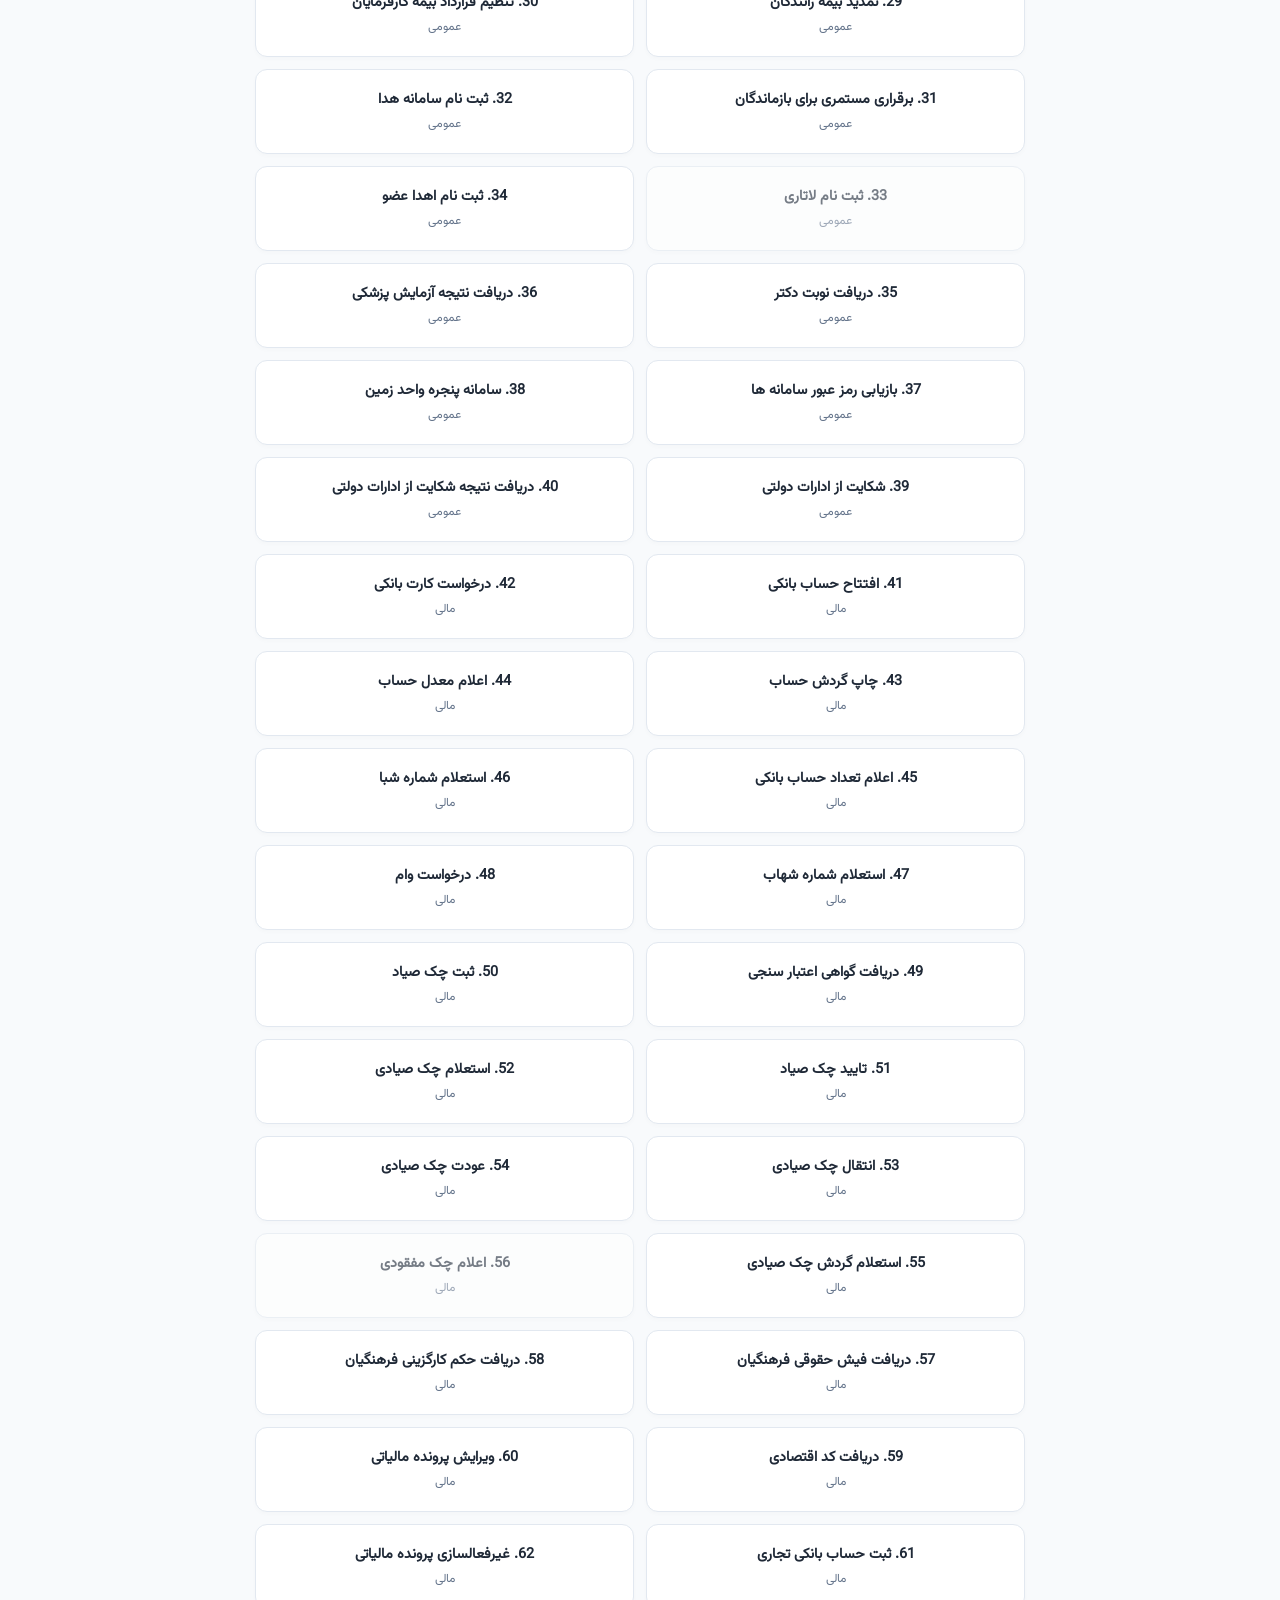
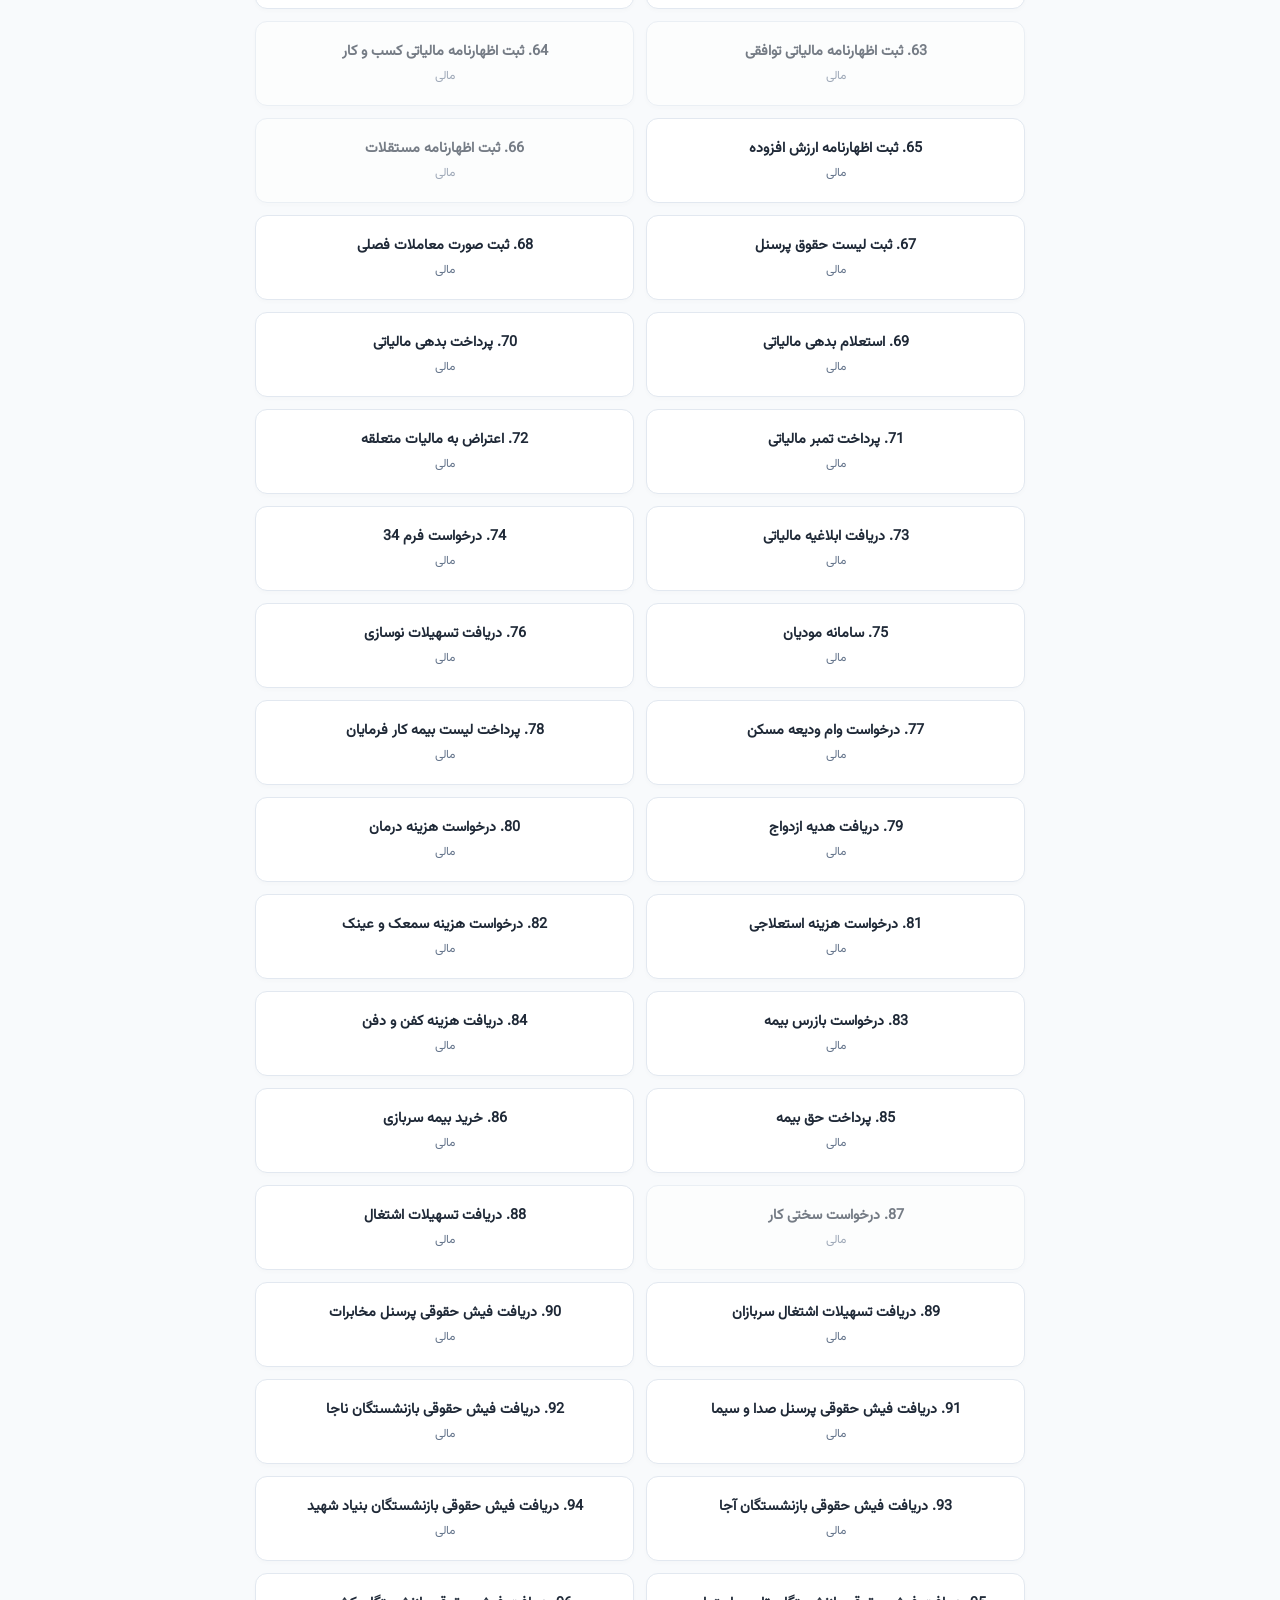
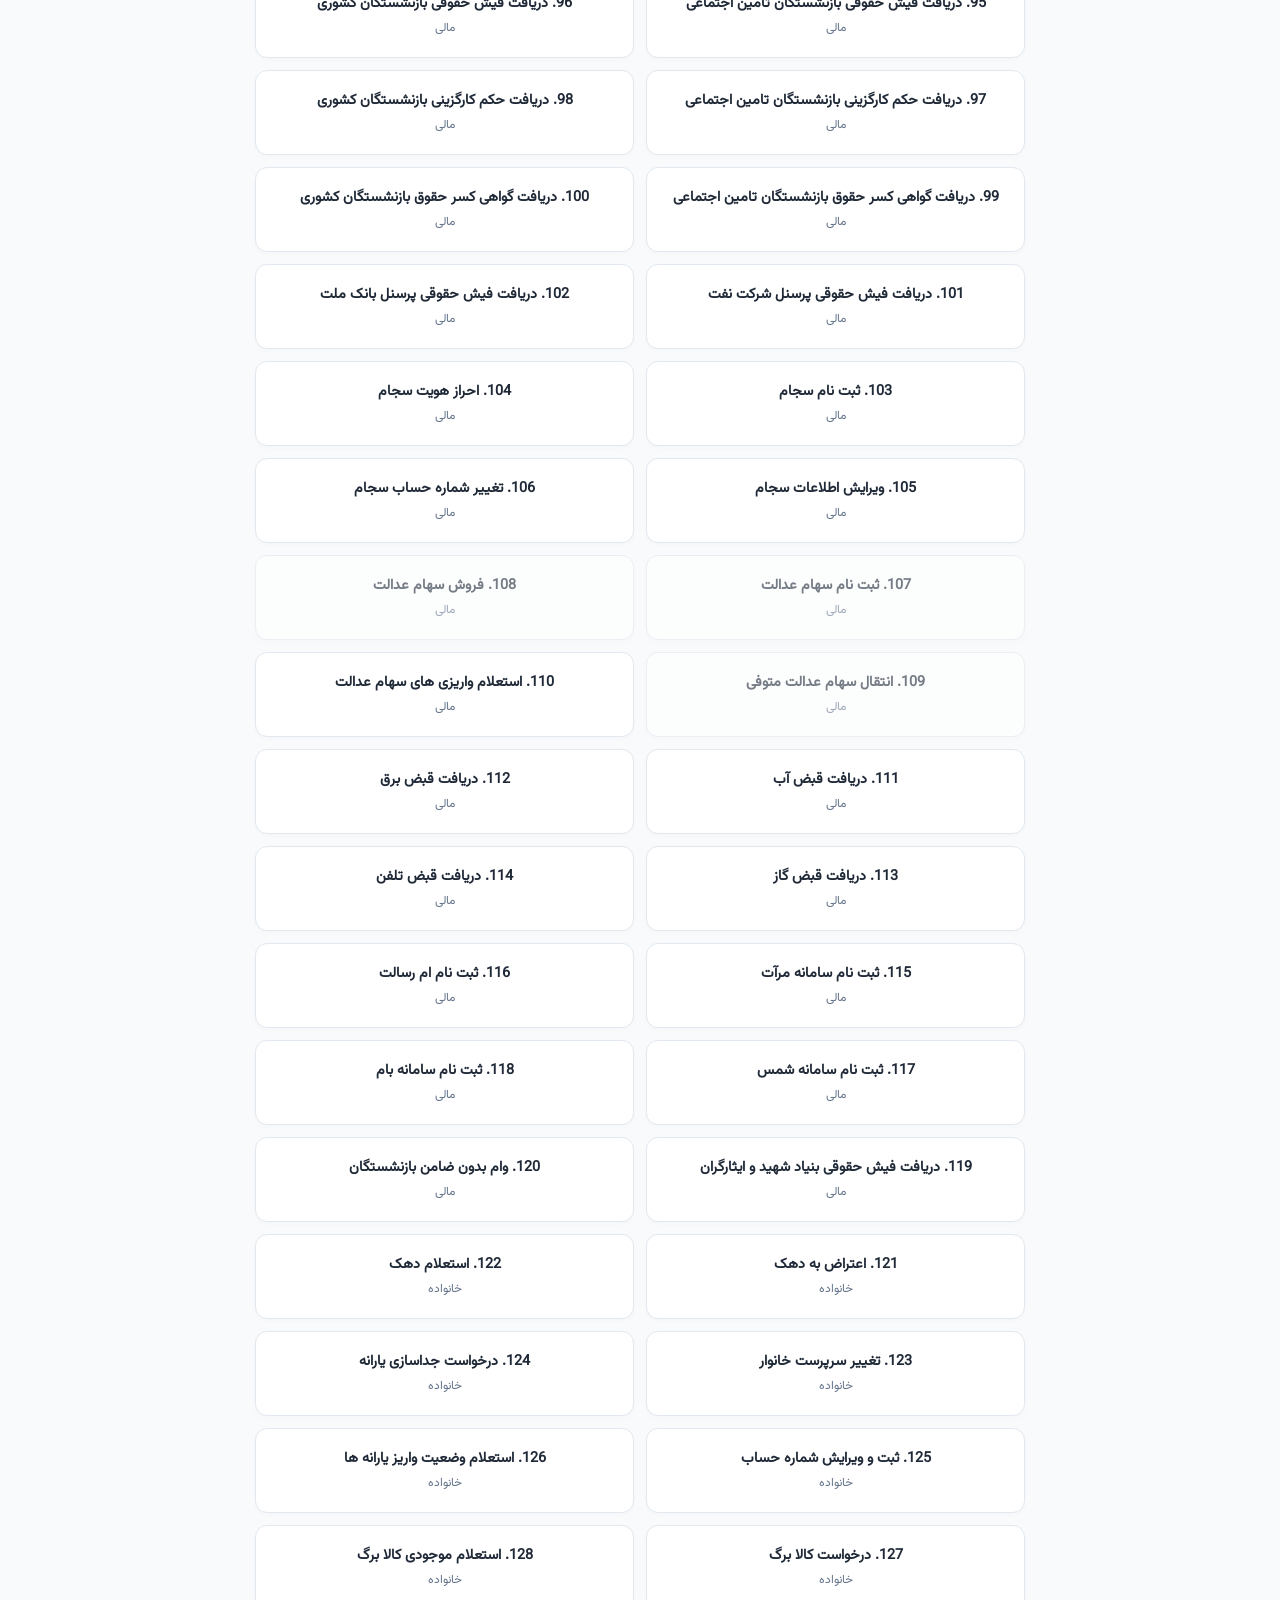
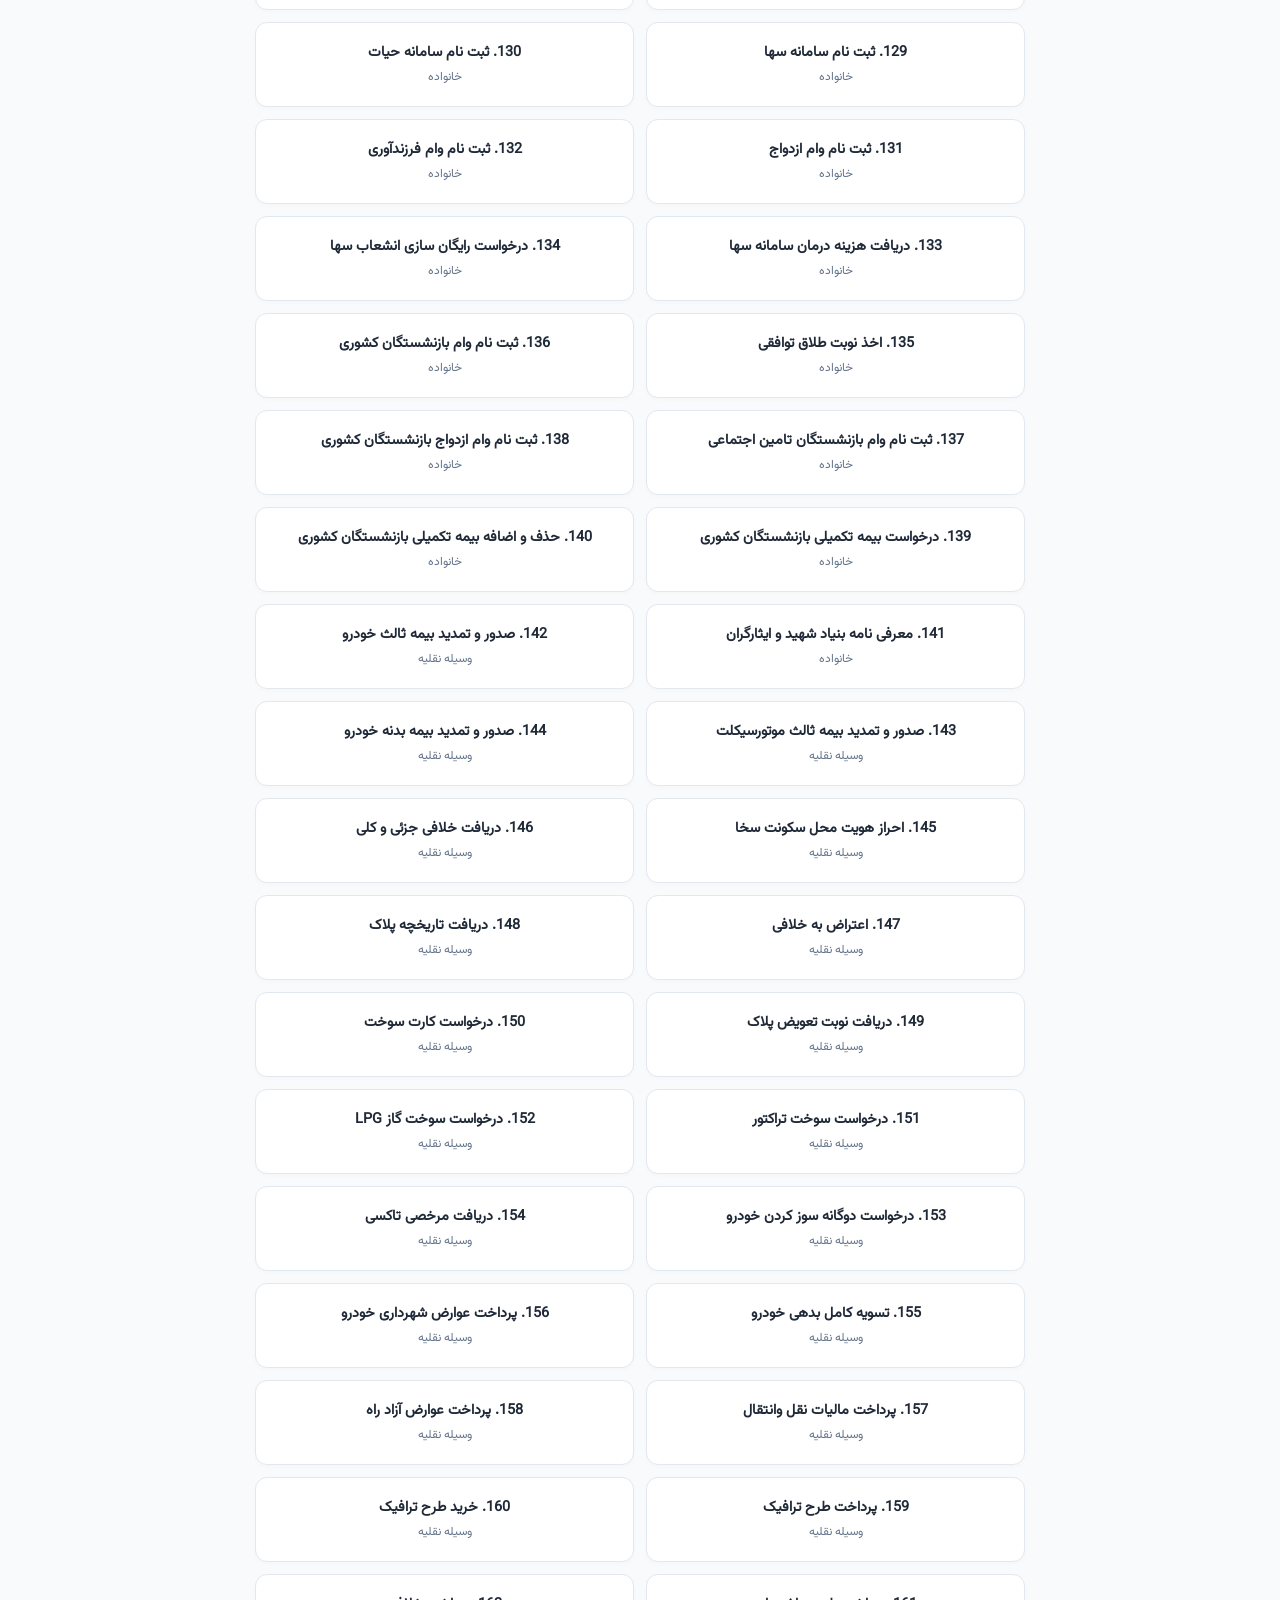
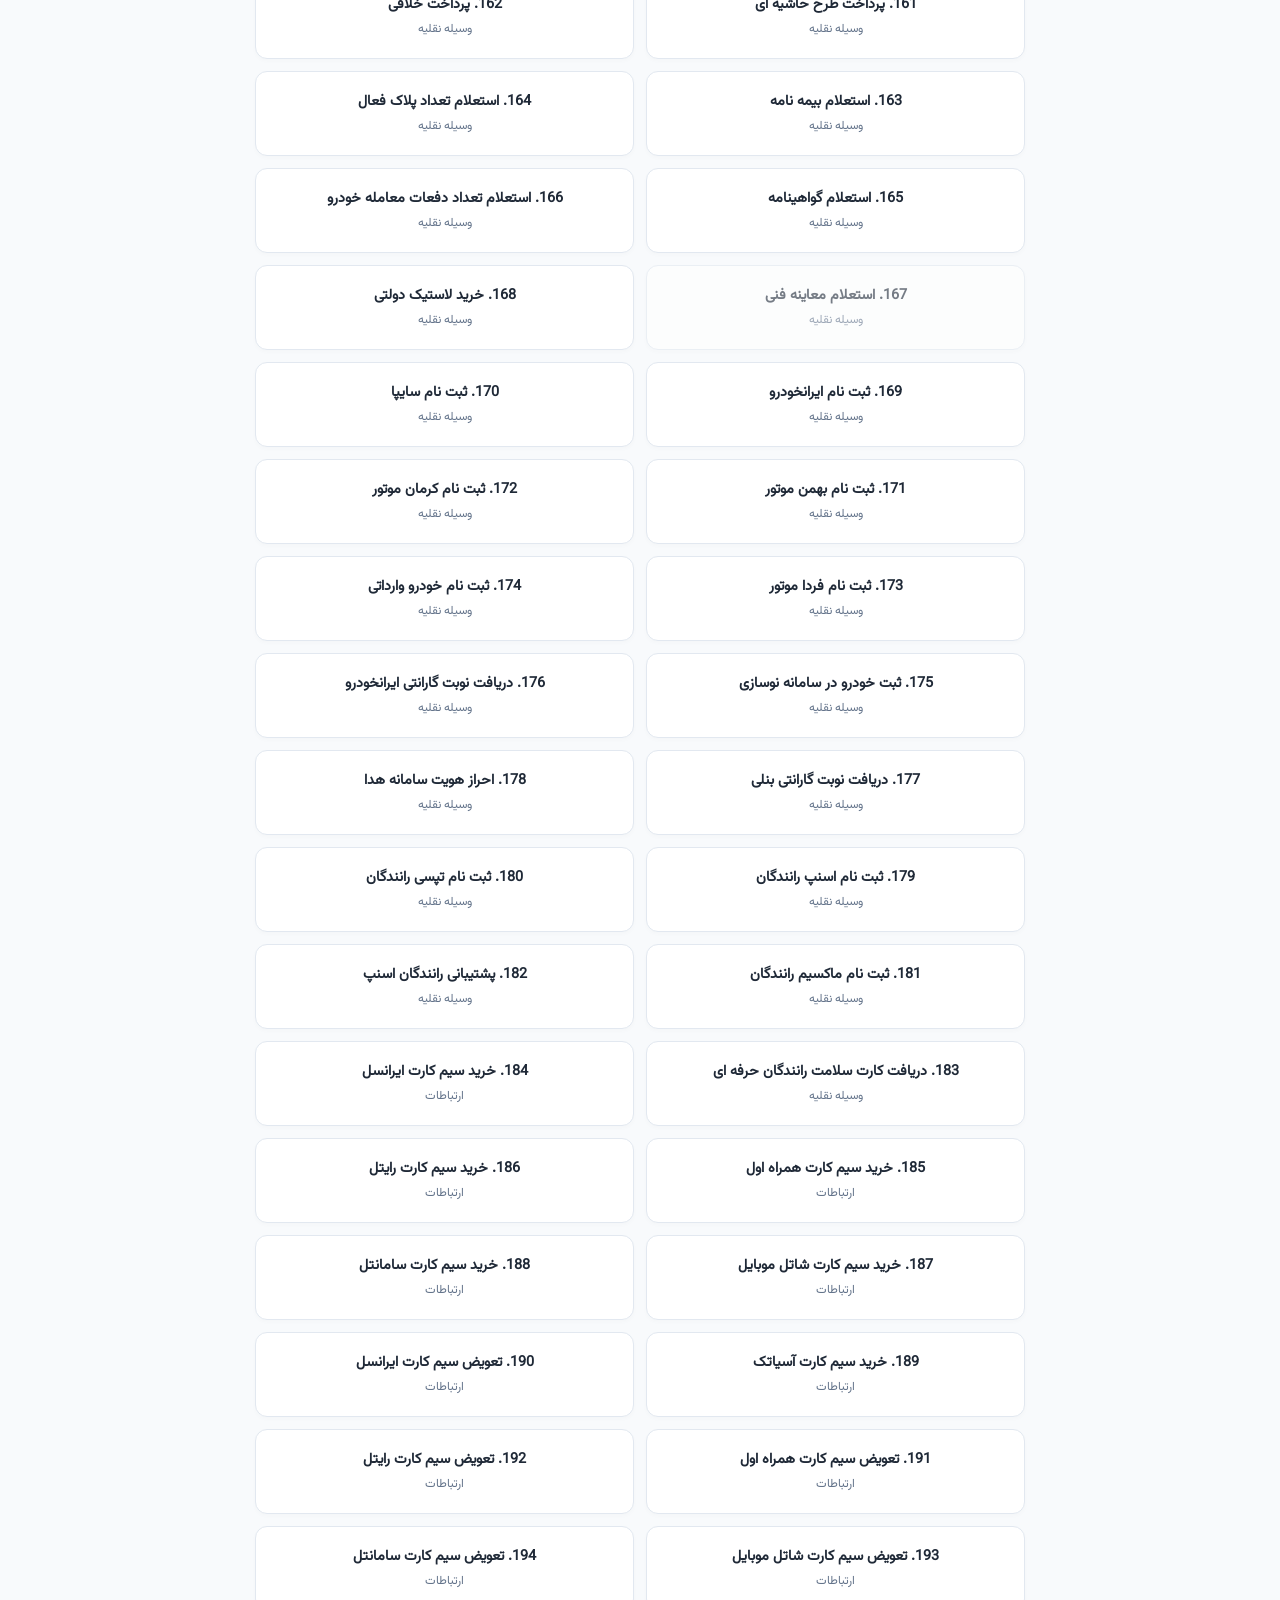
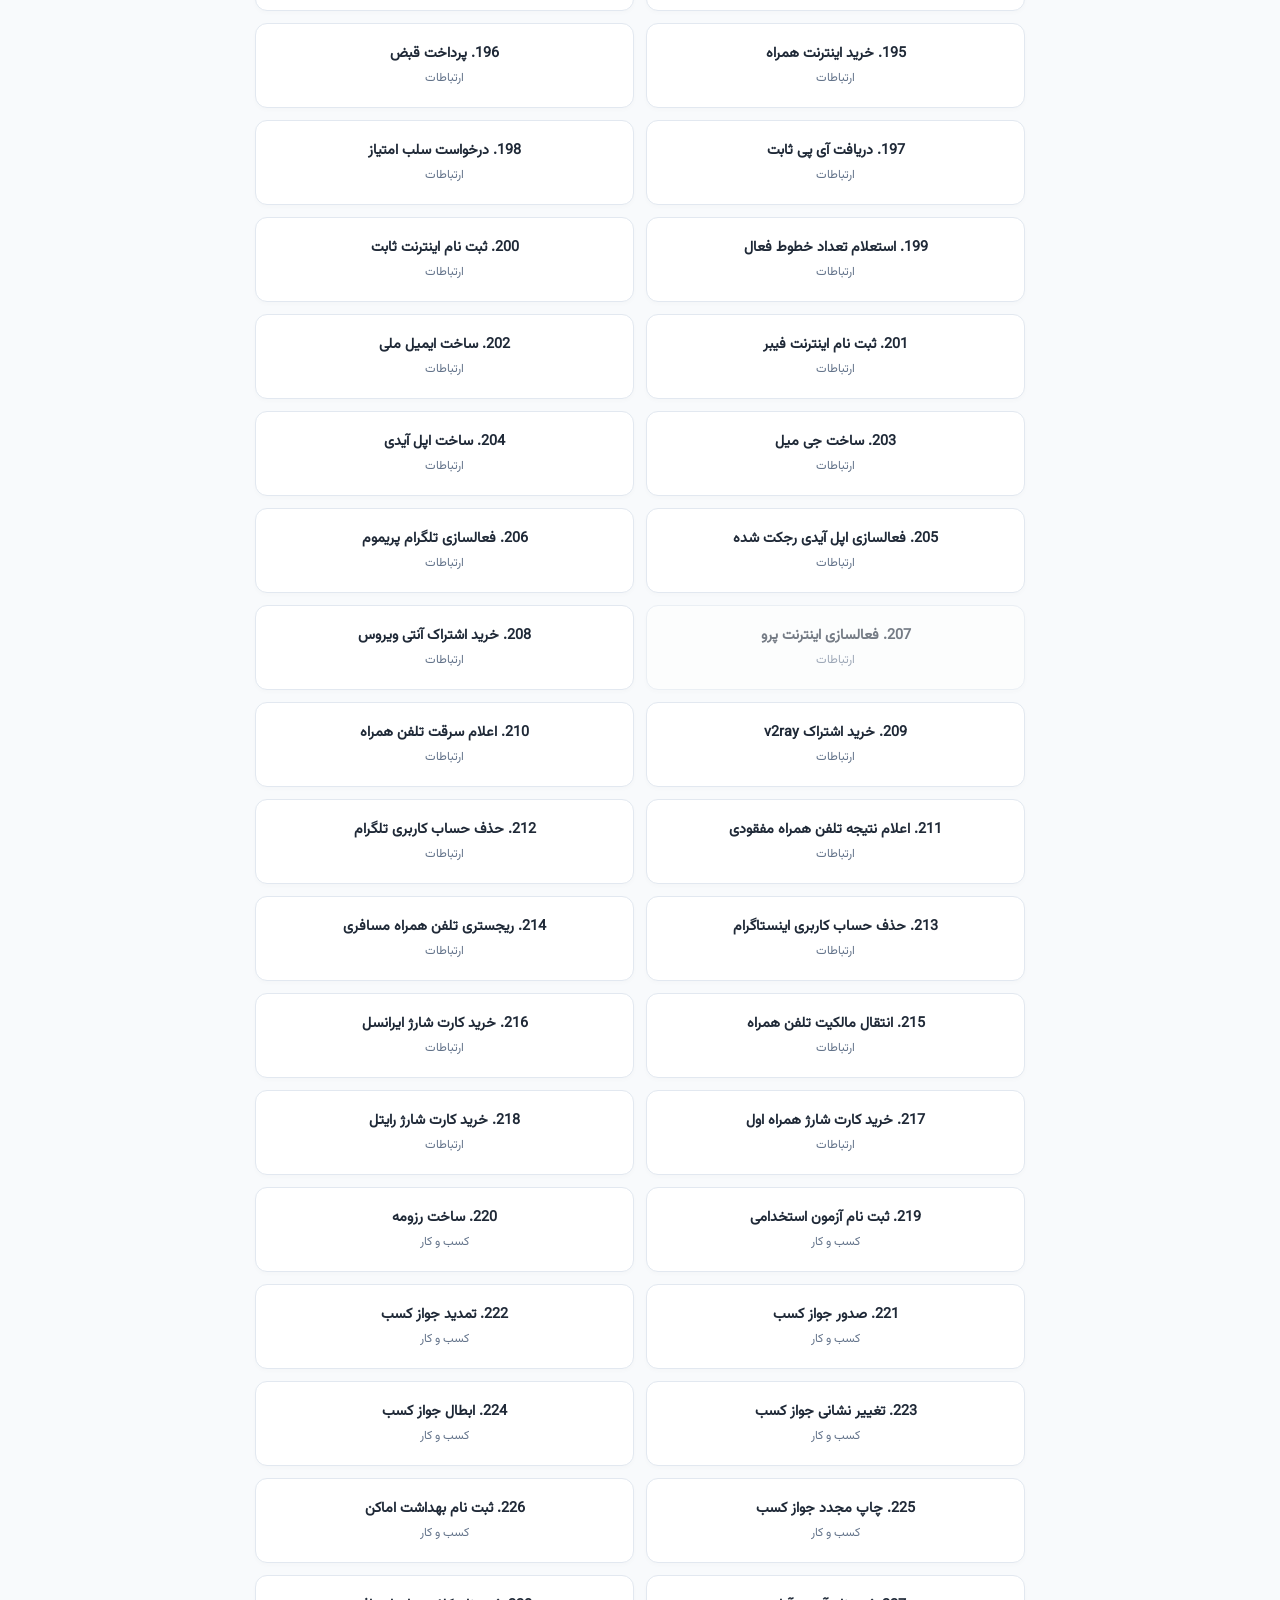
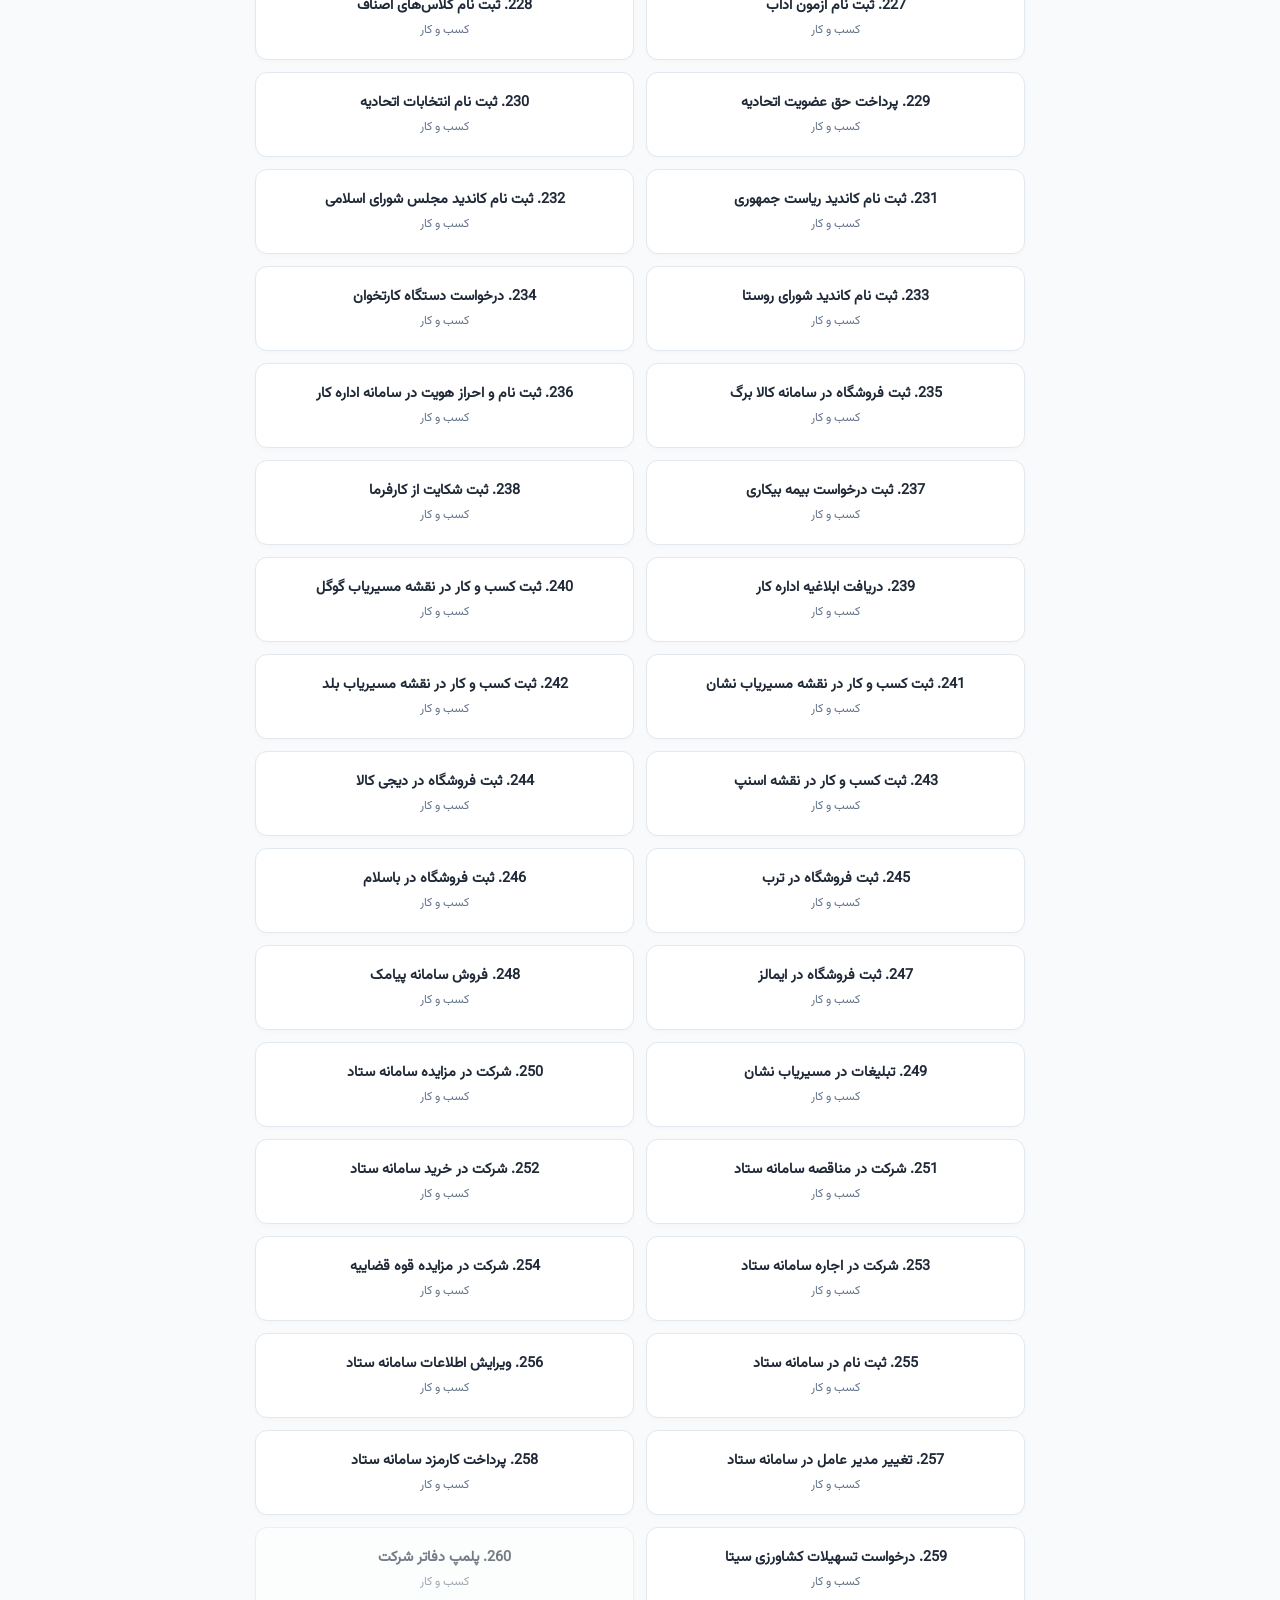
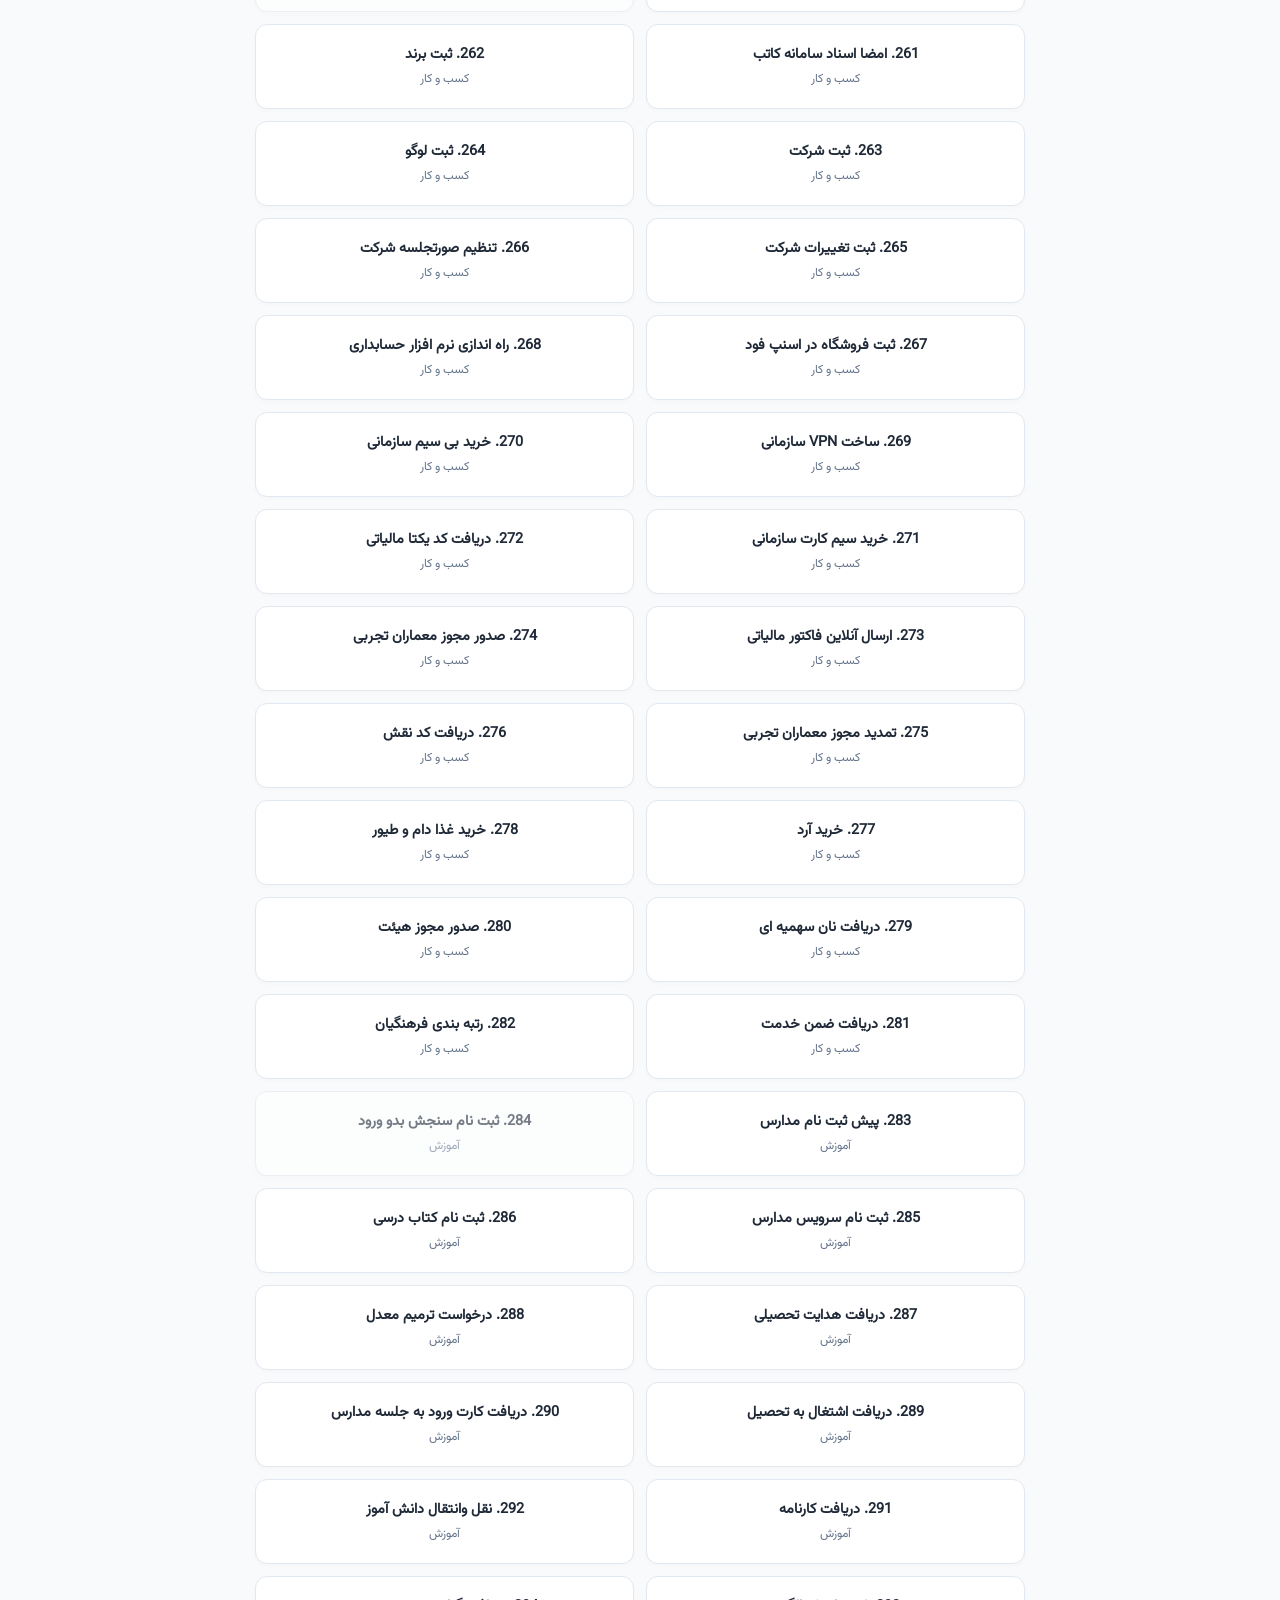
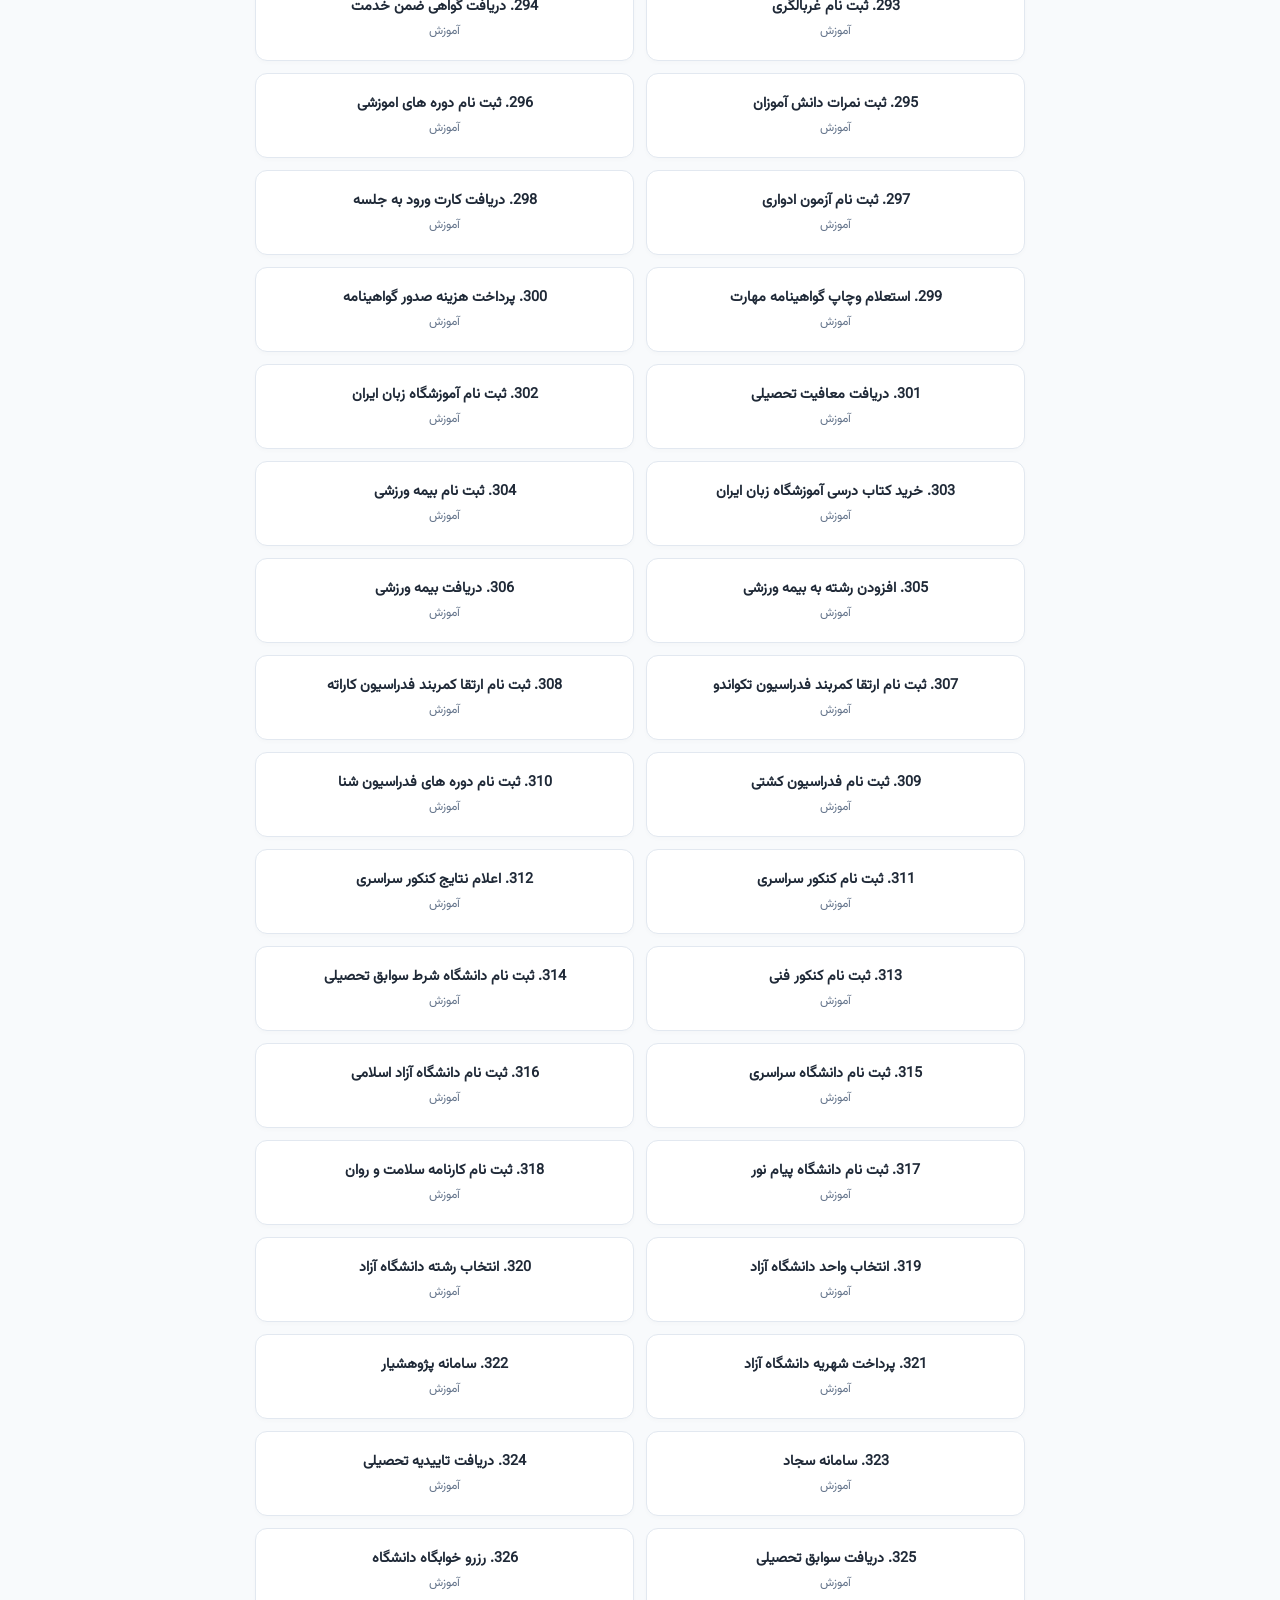
==== commit 1284963b: "Add files via upload" ====
--- a/index.html
+++ b/index.html
@@ -17,16 +17,16 @@
     <div class="services-grid" id="servicesGrid"></div>
   </main>
 
-  <!-- مسیر آیکون داخل پوشه ia -->
-  <div class="ai-bot-btn" id="aiBtn" title="گفتگو با هوش مصنوعی">
-    <img src="ia/Ai.svg" alt="هوش مصنوعی" style="width:32px; height:32px; object-fit:contain;">
-  </div>
-
+  <!-- فوتر چسبیده به پایین صفحه -->
   <footer>
     <div class="search-container">
       <ul class="search-results-list" id="searchResults"></ul>
       <div class="search-box">
         <input type="text" id="searchInput" placeholder="جستجوی تمامی خدمات یا کد خدمت..." autocomplete="off">
+        <!-- آیکون هوش مصنوعی تعبیه‌شده در سمت چپِ داخل سرچ‌باکس -->
+        <div class="ai-bot-btn" id="aiBtn" title="گفتگو با هوش مصنوعی">
+          <img src="ia/Ai.svg" alt="هوش مصنوعی" style="width:22px; height:22px; object-fit:contain;">
+        </div>
       </div>
     </div>
   </footer>
@@ -45,7 +45,7 @@
           <span id="modalDocs" style="font-weight: bold;">...</span>
         </div>
         <div class="info-badge">
-          <span>هزینه انجام:</span>
+          <span>دستمزد:</span>
           <span id="modalCost" style="color: #059669;">طبق تعرفه</span>
         </div>
         <div class="info-badge">
@@ -55,6 +55,10 @@
         <div class="info-badge">
           <span>زمان نهایی شدن توسط سازمان:</span>
           <span id="modalSystemTime" style="color: #0284c7;">مشخص‌نشده</span>
+        </div>
+        <div class="info-badge">
+          <span>وضعیت خدمت:</span>
+          <span id="modalStatus" style="color: #10b981; font-weight: bold;">فعال</span>
         </div>
         <div class="btn-group">
           <button class="order-btn" id="openOrderFromServiceBtn">ثبت سفارش</button>
@@ -107,6 +111,56 @@
     </div>
   </div>
 
+  <!-- مدال خدمت غیرفعال / سامانه در دسترس نیست -->
+  <div class="modal" id="inactiveModal">
+    <div class="modal-content inactive-modal-content">
+      <div class="inactive-icon">⛔</div>
+      <h2 class="inactive-title">کاربر گرامی</h2>
+      <p class="inactive-text">اکنون سامانه مورد نظر در دسترس نمی‌باشد.</p>
+      <p class="inactive-subtext">جهت اطلاع از آخرین اخبار، ما را در شبکه‌های اجتماعی دنبال کنید:</p>
+
+      <div class="social-links">
+        <a href="https://instagram.com/iranoscir" target="_blank" rel="noopener" class="social-link instagram" title="اینستاگرام">
+          <svg viewBox="0 0 24 24" fill="none" xmlns="http://www.w3.org/2000/svg"><rect x="2" y="2" width="20" height="20" rx="6" stroke="white" stroke-width="1.8"/><circle cx="12" cy="12" r="4.5" stroke="white" stroke-width="1.8"/><circle cx="17.3" cy="6.7" r="1.2" fill="white"/></svg>
+        </a>
+        <a href="https://t.me/iranoscir" target="_blank" rel="noopener" class="social-link telegram" title="تلگرام">
+          <svg viewBox="0 0 24 24" fill="none" xmlns="http://www.w3.org/2000/svg"><path d="M21 4.5L2.8 11.4c-1.1.4-1.1 1 -.2 1.3l4.6 1.4 1.8 5.5c.2.6.4.8.9.8.4 0 .6-.2.8-.4l2.2-2.1 4.5 3.3c.8.5 1.4.2 1.6-.8L21.9 5.6c.3-1.2-.4-1.7-1.4-1.3z" fill="white"/></svg>
+        </a>
+        <a href="https://rubika.ir/iranoscir" target="_blank" rel="noopener" class="social-link rubika" title="روبیکا">
+          <svg viewBox="0 0 24 24" fill="none" xmlns="http://www.w3.org/2000/svg"><circle cx="12" cy="12" r="9" stroke="white" stroke-width="1.8"/><path d="M9 8l6 4-6 4V8z" fill="white"/></svg>
+        </a>
+        <a href="https://ble.ir/iranoscir" target="_blank" rel="noopener" class="social-link bale" title="بله">
+          <svg viewBox="0 0 24 24" fill="none" xmlns="http://www.w3.org/2000/svg"><path d="M4 5h16a1 1 0 0 1 1 1v9a1 1 0 0 1-1 1H9l-4.5 3.5c-.6.5-1.5 0-1.5-.7V6a1 1 0 0 1 1-1z" fill="white"/></svg>
+        </a>
+      </div>
+      <div class="social-id">آیدی: iranoscir@</div>
+
+      <button class="close-modal-btn close-btn-trigger inactive-close-btn">متوجه شدم</button>
+    </div>
+  </div>
+
+  <!-- مدال ثبت موفق سفارش -->
+  <div class="modal" id="orderSuccessModal">
+    <div class="modal-content success-modal-content">
+      <div class="success-icon">✅</div>
+      <h2 class="success-title">سفارش شما با موفقیت ثبت شد</h2>
+      <p class="success-text">به‌زودی با شما تماس خواهیم گرفت.</p>
+
+      <div class="warning-box">
+        <span class="warning-icon">⚠️</span>
+        <span class="warning-text">
+          اخطار: تنها راه ارتباطی ما با شما شماره
+          <b dir="ltr">02191011102</b>
+          و سامانه پیامک
+          <b dir="ltr">10002191011102</b>
+          می‌باشد.
+        </span>
+      </div>
+
+      <button class="close-modal-btn close-btn-trigger success-close-btn">متوجه شدم</button>
+    </div>
+  </div>
+
   <script type="module" src="index.js"></script>
 </body>
 </html>
--- a/css/style.css
+++ b/css/style.css
@@ -26,7 +26,7 @@
 body {
   background-color: var(--bg-color);
   color: var(--text-color);
-  padding-bottom: 100px;
+  padding-bottom: 90px;
 }
 
 /* --- هدر --- */
@@ -59,6 +59,34 @@
   font-size: 1.5rem;
   cursor: pointer;
   color: var(--primary-color);
+}
+
+.account-icon-btn {
+  background: #f1f5f9;
+  border: none;
+  width: 38px;
+  height: 38px;
+  border-radius: 50%;
+  cursor: pointer;
+  color: var(--primary-color);
+  display: flex;
+  align-items: center;
+  justify-content: center;
+  transition: background 0.15s ease;
+}
+
+.account-icon-btn svg {
+  width: 19px;
+  height: 19px;
+}
+
+.account-icon-btn:active {
+  background: #e2e8f0;
+}
+
+.account-icon-btn.logged-in {
+  background: var(--secondary-color);
+  color: #fff;
 }
 
 /* --- منوی کشویی --- */
@@ -242,6 +270,110 @@
   border-radius: 2px;
 }
 
+/* --- صفحه حساب کاربری من --- */
+.account-tabs {
+  display: flex;
+  gap: 8px;
+  margin-bottom: 20px;
+}
+
+.account-tab {
+  flex: 1;
+  display: flex;
+  flex-direction: column;
+  align-items: center;
+  gap: 6px;
+  padding: 12px 4px;
+  background-color: #e2e8f0;
+  color: #64748b;
+  border-radius: 14px;
+  font-size: 0.76rem;
+  font-weight: 700;
+  cursor: pointer;
+  border: none;
+  transition: all 0.2s ease;
+}
+
+.account-tab svg {
+  display: block;
+}
+
+.account-tab.active {
+  background-color: var(--secondary-color);
+  color: #ffffff;
+}
+
+.account-panel {
+  display: none;
+}
+
+.account-panel.active {
+  display: block;
+}
+
+.account-card {
+  background-color: var(--card-bg);
+  border: 1px solid #e2e8f0;
+  border-radius: 16px;
+  padding: 20px;
+  box-shadow: 0 2px 10px rgba(0,0,0,0.04);
+}
+
+.info-row {
+  display: flex;
+  align-items: center;
+  gap: 14px;
+  padding: 14px 0;
+  border-bottom: 1px solid #f1f5f9;
+}
+
+.info-row:last-child {
+  border-bottom: none;
+  padding-bottom: 0;
+}
+
+.info-row:first-child {
+  padding-top: 0;
+}
+
+.info-icon {
+  flex-shrink: 0;
+  width: 42px;
+  height: 42px;
+  border-radius: 12px;
+  background: #eff6ff;
+  color: var(--secondary-color);
+  display: flex;
+  align-items: center;
+  justify-content: center;
+}
+
+.info-text {
+  flex: 1;
+  min-width: 0;
+}
+
+.info-text label {
+  display: block;
+  font-size: 0.74rem;
+  font-weight: 700;
+  color: #94a3b8;
+  margin-bottom: 4px;
+}
+
+.info-value {
+  font-size: 0.95rem;
+  font-weight: 700;
+  color: var(--text-color);
+  overflow-wrap: break-word;
+}
+
+.info-value.ltr-value {
+  direction: ltr;
+  text-align: right;
+  unicode-bidi: plaintext;
+}
+
 .categories-bar {
   display: flex;
   gap: 8px;
@@ -308,14 +440,14 @@
   color: #64748b;
 }
 
-/* --- جستجو و فوتر --- */
+/* --- جستجو و فوتر (چسبیده به پایین مثل اینستاگرام) --- */
 footer {
   position: fixed;
   bottom: 0;
   left: 0;
   right: 0;
   background-color: var(--card-bg);
-  padding: 12px 15px;
+  padding: 10px 15px;
   box-shadow: 0 -2px 10px rgba(0,0,0,0.08);
   z-index: 100;
 }
@@ -327,14 +459,23 @@
   margin: 0 auto;
 }
 
+.search-box {
+  position: relative;
+  width: 100%;
+  display: flex;
+  align-items: center;
+}
+
 .search-box input {
   width: 100%;
-  padding: 10px 15px;
+  padding: 10px 48px 10px 15px; /* ایجاد فضای خالی در سمت چپ برای قرارگیری آیکون */
   border: 1px solid #cbd5e1;
   border-radius: 25px;
   outline: none;
   font-size: 0.9rem;
   background: white;
+  direction: rtl;
+  text-align: right;
 }
 
 .search-box input:focus {
@@ -376,22 +517,22 @@
   color: var(--secondary-color);
 }
 
-/* دکمه شناور هوش مصنوعی */
+/* آیکون هوش مصنوعی فیکس شده در سمت چپِ داخل سرچ‌باکس */
 .ai-bot-btn {
-  position: fixed;
-  bottom: 75px;
-  left: 20px;
-  width: 55px;
-  height: 55px;
+  position: absolute;
+  left: 6px;
+  top: 50%;
+  transform: translateY(-50%);
+  width: 34px;
+  height: 34px;
   background-color: var(--secondary-color);
   border-radius: 50%;
   display: flex;
   justify-content: center;
   align-items: center;
-  box-shadow: 0 4px 12px rgba(59, 130, 246, 0.4);
-  cursor: pointer;
-  z-index: 90;
-  border: 2px solid #fff;
+  box-shadow: 0 2px 6px rgba(59, 130, 246, 0.3);
+  cursor: pointer;
+  z-index: 5;
 }
 
 /* --- مدال‌ها --- */
@@ -490,6 +631,18 @@
   border-radius: 8px;
   cursor: pointer;
   font-weight: 700;
+}
+
+.order-btn.disabled {
+  background-color: #cbd5e1;
+  color: #64748b;
+  cursor: not-allowed;
+  opacity: 0.85;
+}
+
+.service-card.service-inactive {
+  opacity: 0.6;
+  position: relative;
 }
 
 .close-modal-btn {
@@ -599,6 +752,11 @@
   font-size: 0.85rem;
 }
 
+body.modal-open {
+  overflow: hidden;
+}
+
+/* دکمه/لینک مشاهده جزئیات یا ارتباط با ما داخل چت هوش مصنوعی */
 .inline-order-btn {
   display: inline-block;
   margin-top: 6px;
@@ -610,8 +768,5 @@
   cursor: pointer;
   border: none;
   font-weight: bold;
-}
-
-body.modal-open {
-  overflow: hidden;
-}
+  text-decoration: none;
+}
